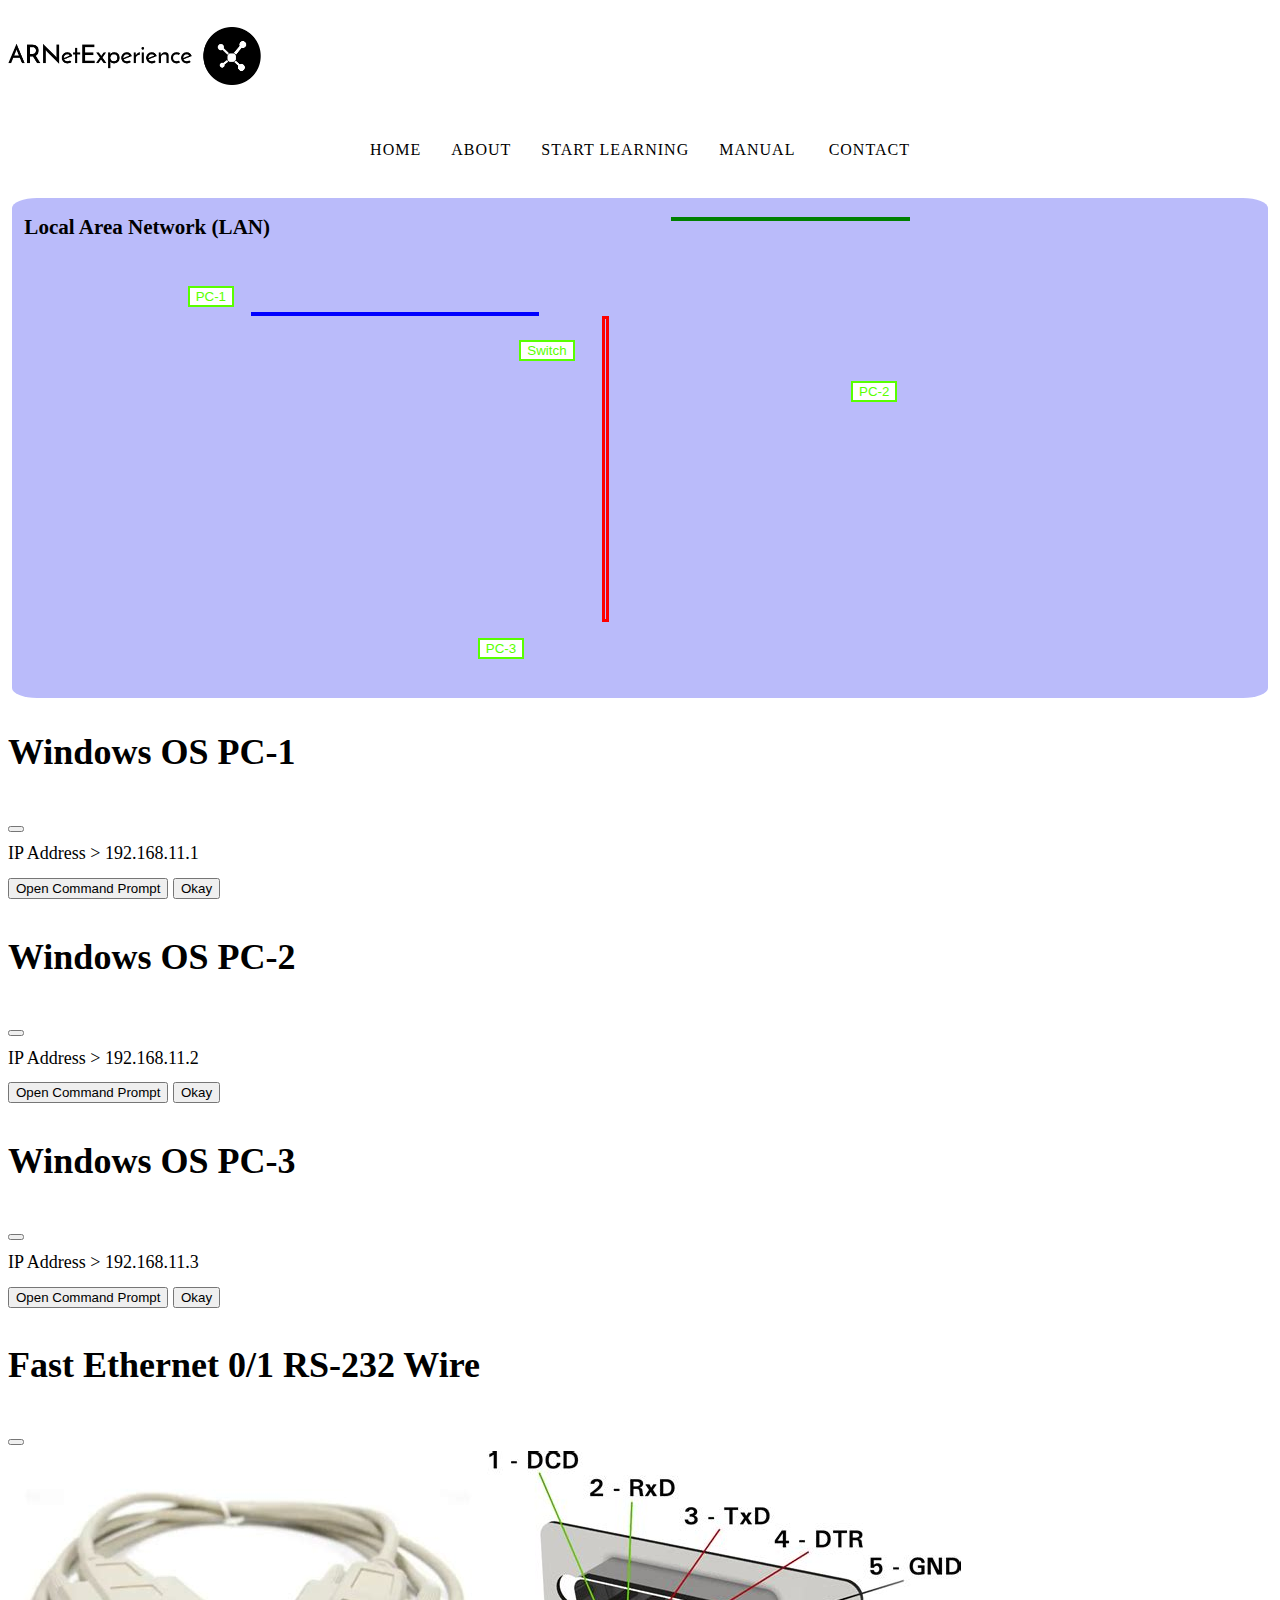
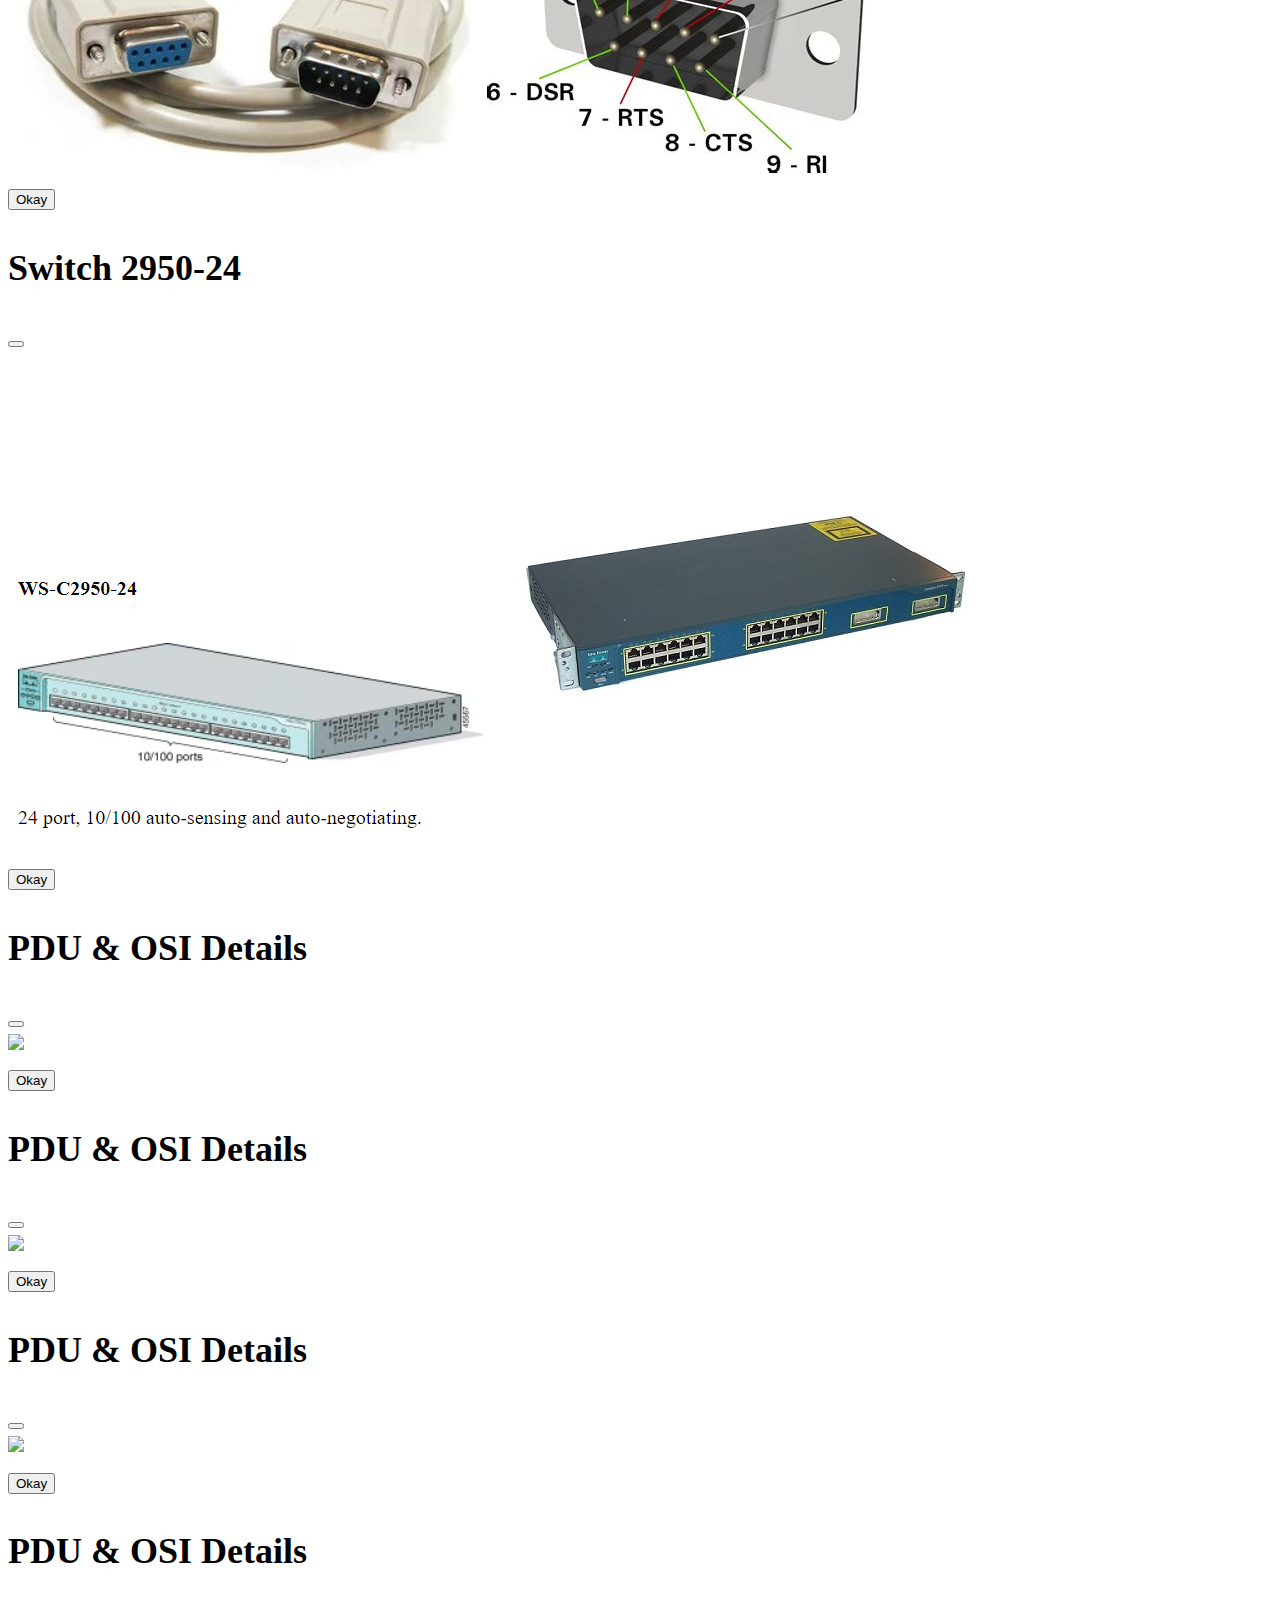
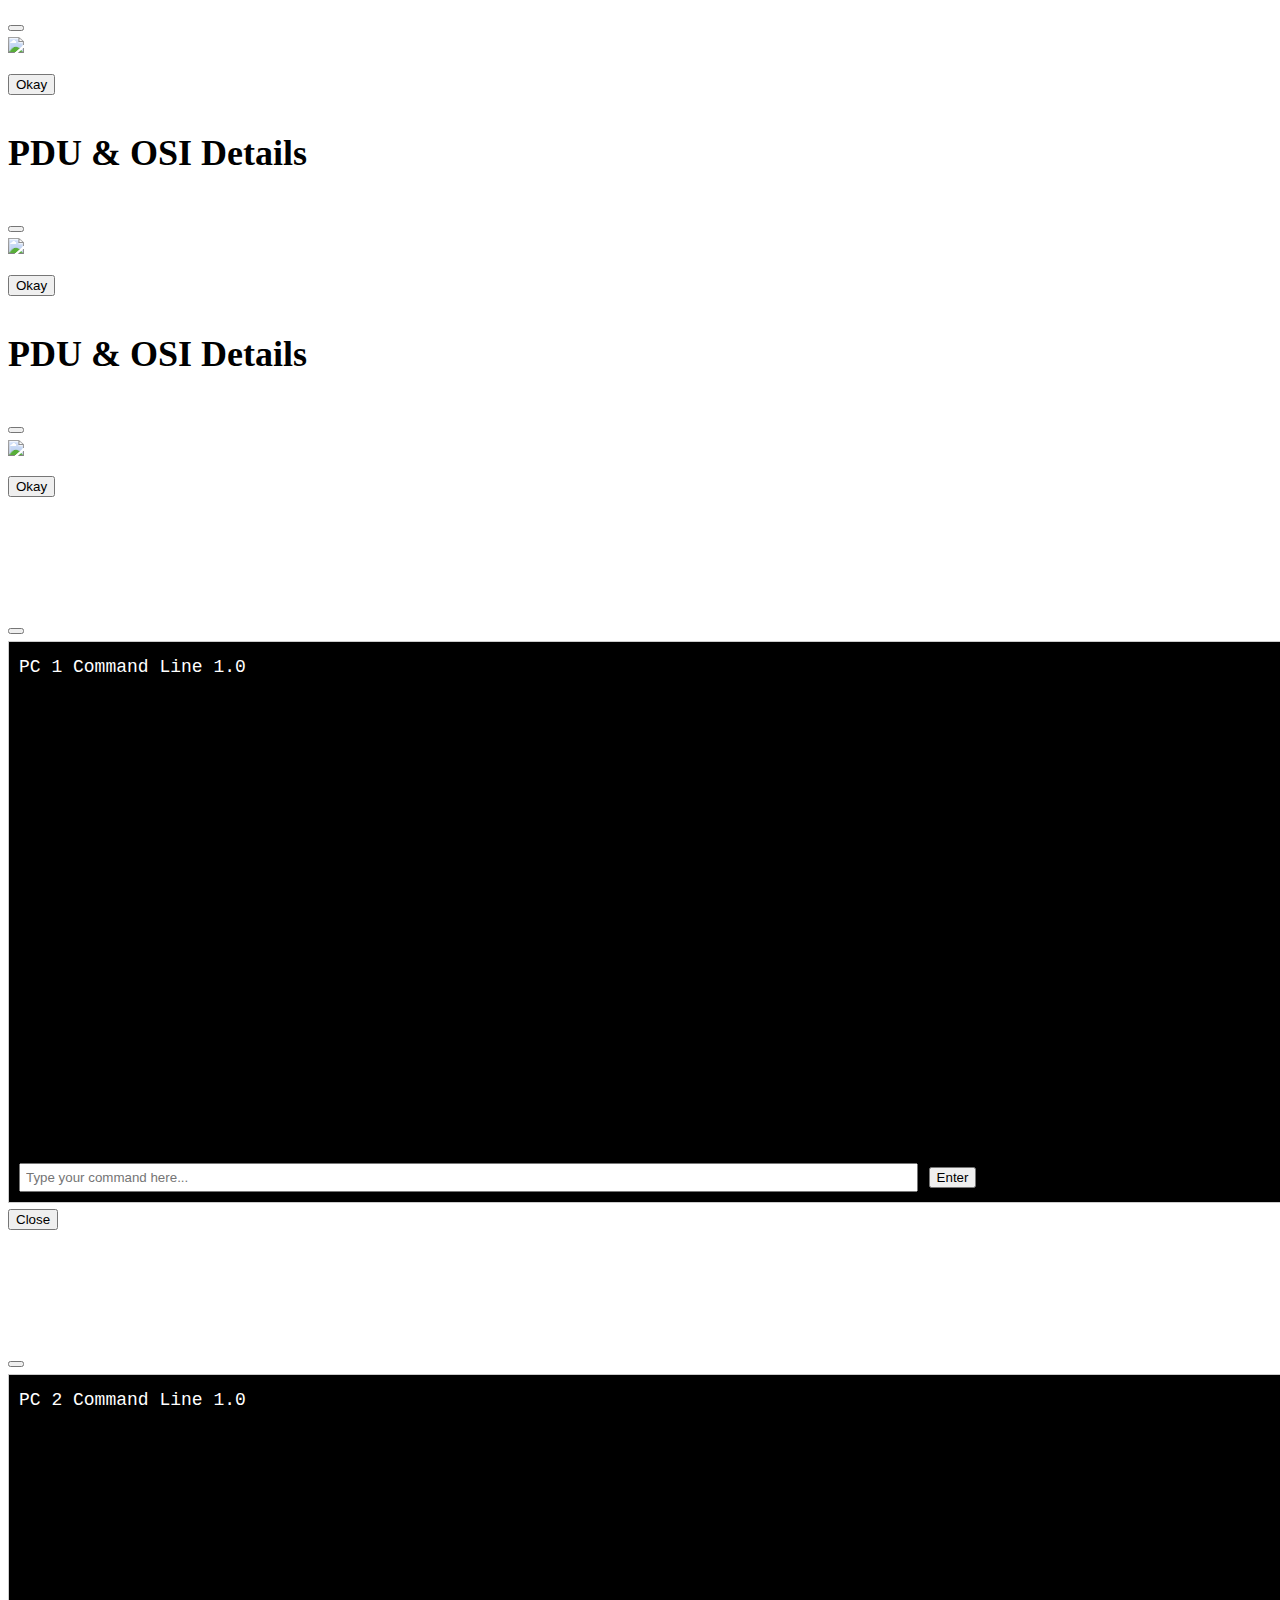
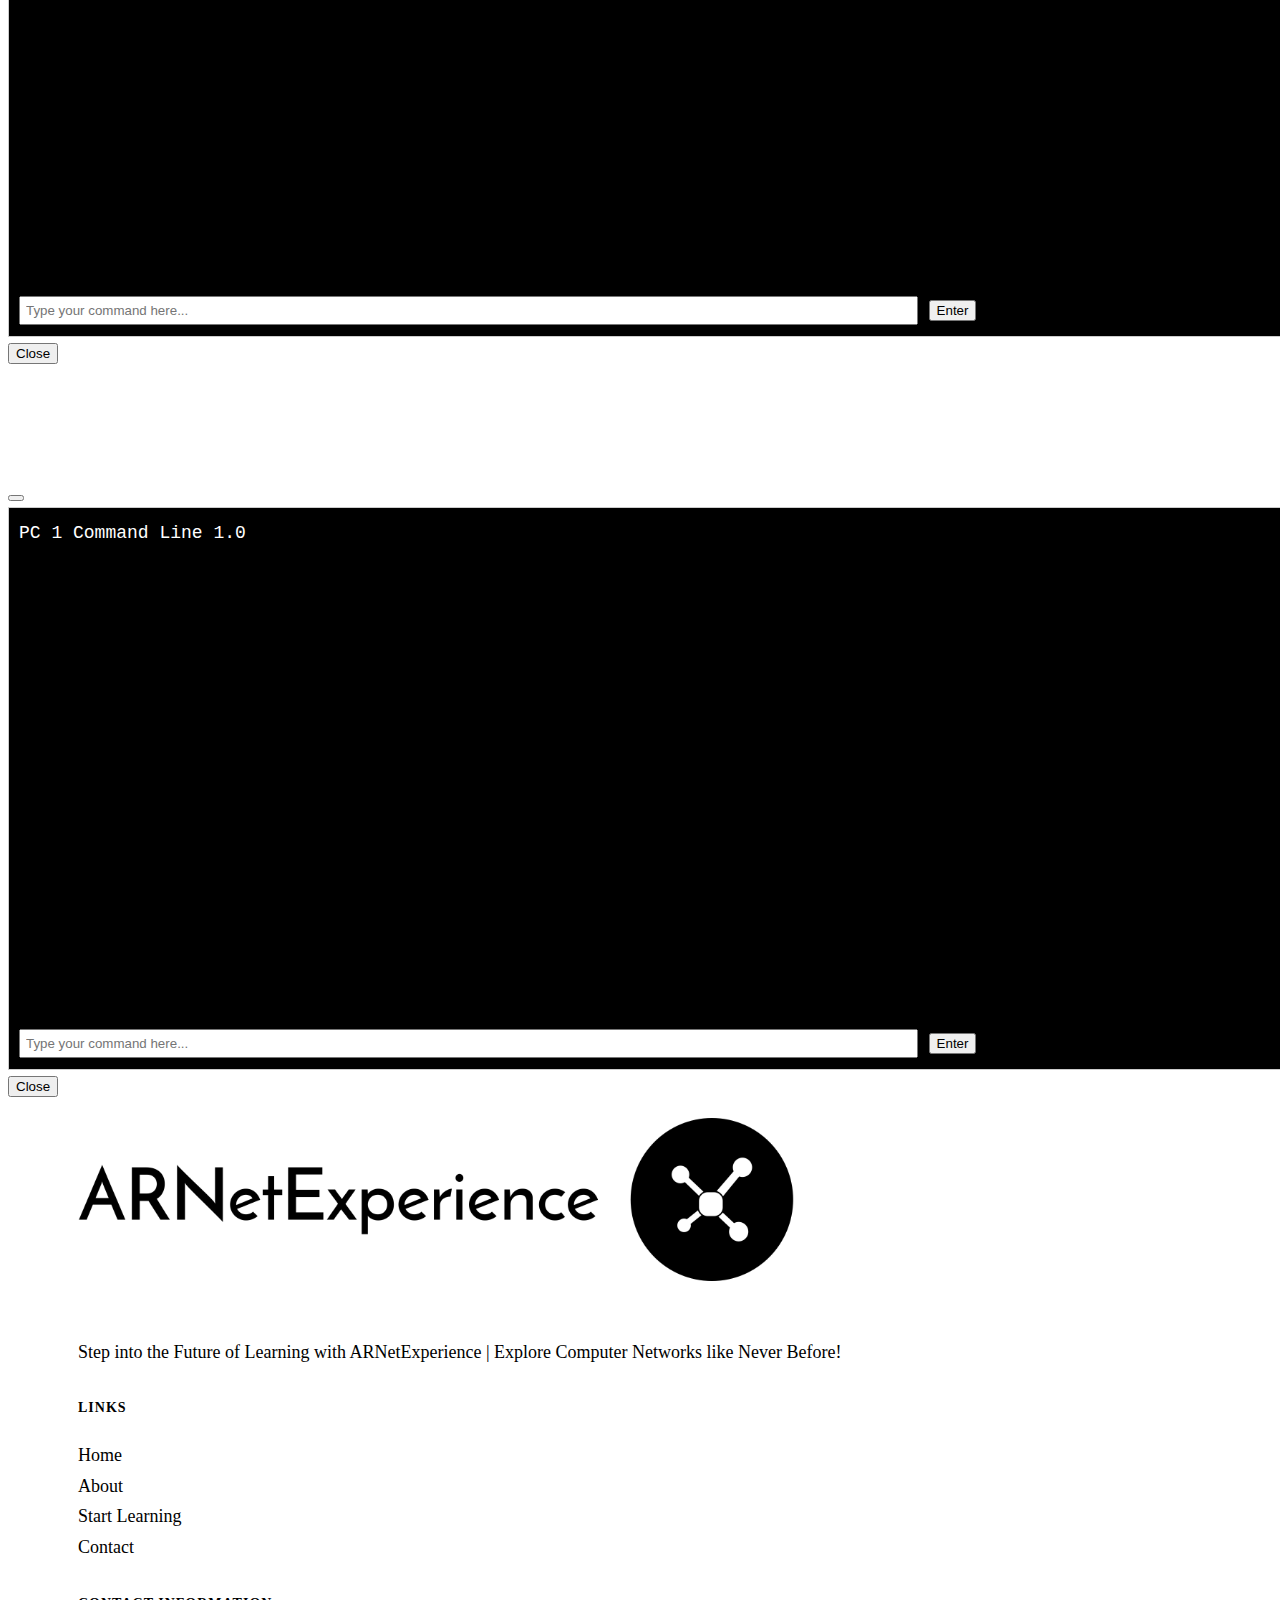
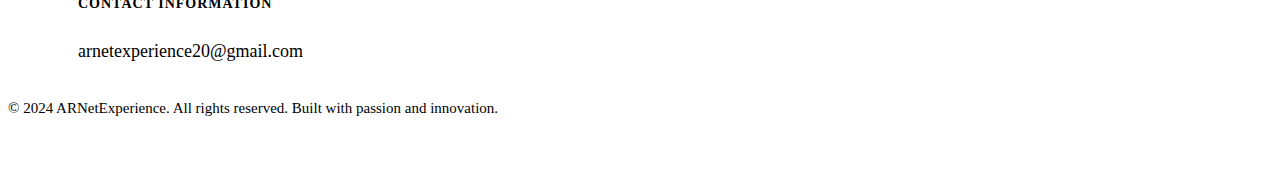
==== index.html @ 1724bf3a "Add files via upload" ====
<!doctype html>
<html lang="en">

<head>
  <title>LAN in AR World</title>
  <meta charset="utf-8">
  <meta name="description" content="&lt;model-viewer&gt; template">
  <meta name="viewport" content="width=device-width, initial-scale=1">
  <link href="https://cdn.jsdelivr.net/npm/bootstrap@5.3.2/dist/css/bootstrap.min.css" rel="stylesheet"
    integrity="sha384-T3c6CoIi6uLrA9TneNEoa7RxnatzjcDSCmG1MXxSR1GAsXEV/Dwwykc2MPK8M2HN" crossorigin="anonymous">

  <link type="text/css" href="styles.css" rel="stylesheet" />

  <link rel="stylesheet" href="icomoon.css">

  <script src="https://kit.fontawesome.com/64d58efce2.js" crossorigin="anonymous"></script>



  <style>
    .connector,
    .connector-1 {
      position: relative;
      /* Use relative positioning */
    }





    .connector {
      /* Set the width of the connector element */
      width: 23%;
      /* Full width for the horizontal line */

      /* Set the height of the connector line */
      height: 4px;
      /* Adjust the height of the connector line */

      /* Set the background color of the connector line */
      background-color: blue;

      margin-left: 19%;

      margin-top: -8.2%;
      /* Adjust the top position as needed */

      /* Set the z-index to 1 for layering, ensuring it appears above other elements */
      z-index: 1;
      /* Adjust the z-index as needed */
    }



    .connector-1 {
      /* Set the width of the connector element */
      width: 19%;
      /* Full width for the horizontal line */

      /* Set the height of the connector line */
      height: 4px;
      /* Adjust the height of the connector line */

      /* Set the background color of the connector line */
      background-color: green;
      /* Adjust the color as needed */


      /* Set the left margin to position the connector horizontally */
      margin-left: 52.5%;
      /* Adjust the left margin as needed */

      /* Set the top position to separate it from the models */
      top: -103px;
      /* Adjust the top position as needed */

      /* Set the z-index to 1 for layering, ensuring it appears above other elements */
      z-index: 1;
      /* Adjust the z-index as needed */
    }


    .vertical-line {

      height: 300px;

      width: 1px;

      margin-left: 47%;

      border-color: red;

      border-style: solid;

      z-index: 0;

      position: relative;

    }






    @keyframes moveRight {
      0% {
        transform: translateX(0);
      }

      50% {
        transform: translateX(1300%);
      }

      100% {
        transform: translateX(0);
      }
    }

    @keyframes moveRight1 {
      0% {
        transform: translateX(0);
      }

      100% {
        transform: translateX(1300%);
      }

    }

    @keyframes moveLeft {
      0% {
        transform: translateX(0);
      }

      50% {
        transform: translateX(-100%);
      }

      100% {
        transform: translateX(0);
      }
    }




    @keyframes moveFromRight {
      0% {
        transform: translateX(0) translateY(0);
      }

      50% {
        transform: translateX(710%) translateY(0%);
      }

      100% {
        transform: translateX(710%) translateY(100%);
      }
    }

    @keyframes moveFromRight1 {
      0% {
        transform: translateX(0) translateY(0);
      }

      25% {
        transform: translateX(710%) translateY(0%);
      }

      50% {
        transform: translateX(710%) translateY(100%);
      }

      75% {
        transform: translateX(710%) translateY(0%);
      }

      100% {
        transform: translateX(0%) translateY(0%);
      }
    }



    #model1,
    #model12 {
      width: 5%;
      z-index: 1;
      margin-top: -51%;
      margin-left: 10%;
      display: none;
      position: absolute;

      animation-iteration-count: 1;
      animation-timing-function: linear;
    }

    #model2,
    #model22 {
      display: none;
      width: 5%;
      z-index: 1;
      margin-left: 44.6%;
      position: absolute;
      margin-top: -30%;
      /* 
      animation-iteration-count: 1;
      animation-timing-function: linear; */

    }

    .packet-button {
      /* Set the background color of the button to transparent */
      background-color: white;

      /* Set the text color of the button */
      color: rgb(59, 0, 101);
      /* Set the text color */

      /* Add a border to the button with a 2px width and the specified color */
      border: 2px solid rgb(59, 0, 101);
      /* Set the border color */

      /* Set the cursor to a pointer to indicate interactivity */
      cursor: pointer;

      /* Add a smooth transition effect for background color and text color changes */
      transition: background-color 0.1s ease, color 0.1s ease;
      /* Add a smooth transition effect */

      /* Apply the 'rainbow' animation with a duration of 3s and infinite repeat */
      animation: packet_color 10s infinite;
      /* Add rainbow animation */
      /* Add rainbow animation */
    }


    /* Define a keyframe animation named 'rainbow' */

    @keyframes packet_color {




      50% {
        /* Set the color and border color to green */
        color: red;
        border-color: red;
      }

      100% {
        /* Set the color and border color to green */
        color: blue;
        border-color: blue;
      }


    }


    #model3,
    #model33 {
      display: none;
      width: 5%;
      z-index: 1;
      margin-left: 76%;
      position: absolute;
      /* 
      animation-iteration-count: 1;
      animation-timing-function: linear; */

    }

    #model1 {
      animation-duration: 20s;
    }

    #model12 {
      animation-duration: 20s;
    }

    #model2 {
      animation-duration: 20s;
    }

    #model22 {
      animation-duration: 20s;
    }

    #model3,
    #model33 {
      animation-duration: 20s;
    }

    .moveRight {
      animation-name: moveRight;
    }

    .moveRight1 {
      animation-name: moveRight1;
    }

    .moveFromRight1 {
      animation-name: moveFromRight1;
    }

    .moveFromRight {
      animation-name: moveFromRight;
    }

    .moveLeft {
      animation-name: moveLeft;
    }

    .moveUp2 {
      animation-name: moveUp2;
    }

    .moveUp22 {
      animation-name: moveUp22;
    }

    .moveUp3 {
      animation-name: moveUp3;
    }

    .moveUp33 {
      animation-name: moveUp33;
    }

    .moveLeft3 {
      animation-name: moveLeft3;
    }

    .moveLeft33 {
      animation-name: moveLeft33;
    }

    .moveLeft4 {
      animation-name: moveLeft4;
    }

    .moveLeft44 {
      animation-name: moveLeft44;
    }

    @keyframes moveLeft3 {
      0% {
        transform: translateX(0);
      }

      50% {
        transform: translateX(-1200%);
      }

      100% {
        transform: translateX(0);
      }
    }

    @keyframes moveLeft44 {
      0% {
        transform: translateX(0);
      }

      100% {
        transform: translateX(-1200%);
      }


    }

    @keyframes moveLeft33 {
      0% {
        transform: translateX(0);
      }

      50% {
        transform: translateX(-600%);
      }

      100% {
        transform: translateX(-600%) translateY(100%);
      }


    }

    @keyframes moveLeft4 {
      0% {
        transform: translateX(0);
      }

      25% {
        transform: translateX(-600%);
      }

      50% {
        transform: translateX(-600%) translateY(100%);
      }

      75% {
        transform: translateX(-600%) translateY(0%);
      }

      100% {
        transform: translateY(0);
      }
    }



    @keyframes moveUp2 {
      0% {
        transform: translateY(0);
      }

      25% {
        transform: translateY(-100%);
      }

      50% {
        transform: translateY(-100%) translateX(-600%);
      }

      75% {
        transform: translateY(-100%);
      }

      100% {
        transform: translateY(0);
      }
    }

    @keyframes moveUp22 {
      0% {
        transform: translateY(0);
      }

      50% {
        transform: translateY(-100%);
      }

      100% {
        transform: translateY(-100%) translateX(700%);
      }
    }

    @keyframes moveUp3 {
      0% {
        transform: translateY(0);
      }

      25% {
        transform: translateY(-100%);
      }

      50% {
        transform: translateY(-100%) translateX(600%);
      }

      75% {
        transform: translateY(-100%) translateX(0%);
      }

      100% {
        transform: translateY(0);
      }

    }


    @keyframes moveUp33 {
      0% {
        transform: translateY(0);
      }

      50% {
        transform: translateY(-100%);
      }

      100% {
        transform: translateY(-100%) translateX(-600%);
      }
    }


    /* Define animation */
    @keyframes colorChange {
      0% {
        color: #640058;
      }

      50% {
        color: #ff00c8;
      }

      100% {
        color: #640058;
      }
    }

    /* Apply animation to the span */
    h1 span:hover {
      animation: colorChange 5s infinite;
    }
  </style>

  <link href="https://cdn.jsdelivr.net/npm/remixicon@4.2.0/fonts/remixicon.css" rel="stylesheet" />

  <!-- Include the model-viewer JavaScript module -->
  <script type="module" src="https://unpkg.com/@google/model-viewer/dist/model-viewer.min.js"></script>
  <link rel="stylesheet"
    href="https://fonts.googleapis.com/css2?family=Material+Symbols+Outlined:opsz,wght,FILL,GRAD@20..48,100..700,0..1,-50..200" />

</head>

<body>





  <br>

  <nav class="fh5co-nav" role="navigation">
    <!-- <div class="top-menu"> -->
    <div class="container">
      <div class="row">
        <div class="col-xs-12 text-center logo-wrap">
          <div id="fh5co-logo"><a href="https://arnetexperience.github.io/light_theme/"><img src="logo.png" alt="logo"
                width="20%" /><span></span></a></div>




        </div>

        <div class="col-xs-12 text-center menu-1 menu-wrap nav-links nav-btn">
          <ul>
            <li><a href="https://arnetexperience.github.io/light_theme/">Home</a></li>


            <li><a href="https://arnetexperience.github.io/light_theme/#fh5co-about">About</a></li>
            <li><a href="https://arnetexperience.github.io/light_theme/learning.html">Start Learning</a></li>

            <li class="nav-link" style="--i: .85s"><a href="">Manual<i class="fas fa-caret-down"></i></a>

              <div class="dropdown">
                <ul>
                  <li class="dropdown-link">
                    <a href="#" id="documentation" onclick="openPdfDocs()">Documentation</a>

                  </li>
                  <li class="dropdown-link">
                    <a href="https://arnetexperience.github.io/LAN/quiz.html" id="documentation">Quiz</a>

                  </li>
                  <li class="dropdown-link">
                    <a href="https://drive.google.com/file/d/14L836QXoQVnlHAb0ApKdV5oAKH9Kg1lJ/view?usp=drive_link"
                      id="video">Video</a>

                  </li>

                </ul>
              </div>

            </li>

            <li><a href="https://arnetexperience.github.io/light_theme/contact.html">Contact</a></li>
          </ul>

        </div>
      </div>

    </div>
    <!-- </div> -->
  </nav>



  <div>
    <div style="margin-left: 86%;margin-top: -6%;">
      <a href="https://www.facebook.com/sharer/sharer.php?u=https://arnetexperience.github.io/LAN/" target="_blank"><i
          class="ri-facebook-fill btn btn-primary" style="border-radius: 50%;"></i></a>
      <a href="https://twitter.com/intent/tweet?url=https://arnetexperience.github.io/LAN/&text=Check%20out%20this%20awesome%20website!"
        target="_blank"><i class="ri-twitter-x-fill btn btn-success"
          style="border-radius: 50%;margin-left: 3%;"></i></a>
      <a href="https://www.linkedin.com/shareArticle?url=https://arnetexperience.github.io/LAN/" target="_blank"><i
          class="ri-linkedin-fill btn btn-info" style="border-radius: 50%;margin-left: 3%;"></i></a>
      <a href="whatsapp://send?text=Check%20out%20this%20awesome%20website!%20https://arnetexperience.github.io/LAN/"
        target="_blank">
        <i class="ri-whatsapp-line btn btn-danger" style="border-radius: 50%;margin-left: 3%;"></i></a>

    </div>


    <!-- <center>

        
          <h1 style="margin-top: -2%;font-weight: bold; letter-spacing: 0.1em;">
            <span style="color: #640058;">Address Resolution Protocol (LAN)</span>
          </h1>

          <button class="btn btn-outline-success btn-sm" onclick="openPdfPPT()">About LAN</button>
          &ensp;&ensp;<button class="btn btn-outline-primary btn-sm" onclick="openPdfDocs()">How To Use LAN
            Document</button>
          &ensp;&ensp;<button class="btn btn-outline-danger btn-sm" onclick="openVideo()">How To Use LAN Video</button>

          <br>
        </center>

    </div>

    <br>
    <br>
    <br> -->

    <div style="background-color:rgb(186, 187, 250);border-radius: 2%;margin: 0.3%;z-index: -4;margin-top:
      2%;padding-bottom: 2%;">

      <h3>Local Area Network (LAN)</h3>


      <div class="model-viewer-container">


        <model-viewer src="personal_computer (1).glb" ar ar-modes="webxr scene-viewer quick-look" camera-controls
          tone-mapping="commerce" poster="poster.webp" shadow-intensity="2" exposure="1.5" shadow-softness="1"
          style="z-index: 2;margin-left: 40%;margin-top: 0%;">
          <button class="Hotspot transparent-button btn btn-sm" slot="hotspot-1"
            data-position="-0.043771782138294135m -0.0007097379525175529m 0.5965980096034809m"
            data-normal="0m 1.6292067894774223e-7m 0.9999999999999868m" data-visibility-attribute="visible"
            data-bs-toggle="modal" data-bs-target="#PC-1IpAddress">
            <div class="HotspotAnnotation">PC-1</div>
          </button>

        </model-viewer>

      </div>


      <div class="connector-1" data-bs-toggle="modal" data-bs-target="#Connector"></div>

      <div class="model-viewer-container">

        <model-viewer src="switch.glb" ar ar-modes="webxr scene-viewer quick-look" camera-controls poster="poster.webp"
          shadow-intensity="1" style="margin-left: 120%;margin-top: -60%;">
          <button class="Hotspot transparent-button btn btn-sm" slot="hotspot-1"
            data-position="-17.82355475016235m 6.123874902725213m -167.32013377219792m" data-normal="0m 1m 0m"
            data-visibility-attribute="visible" data-bs-toggle="modal" data-bs-target="#Switch">
            <div class="HotspotAnnotation">Switch</div>
          </button>


        </model-viewer>

      </div>



      <div class="model-viewer-container">




        <model-viewer src="personal_computer (1).glb" ar ar-modes="webxr scene-viewer quick-look" camera-controls
          tone-mapping="commerce" poster="poster.webp" shadow-intensity="2" exposure="1.5" shadow-softness="1"
          style="z-index: 2;margin-top: -65%;margin-left: 200%;">
          <button class="Hotspot transparent-button btn btn-sm" slot="hotspot-1"
            data-position="-0.043771782138294135m -0.0007097379525175529m 0.5965980096034809m"
            data-normal="0m 1.6292067894774223e-7m 0.9999999999999868m" data-visibility-attribute="visible"
            data-bs-toggle="modal" data-bs-target="#PC-2IpAddress">
            <div class="HotspotAnnotation">PC-2</div>
          </button>

        </model-viewer>


      </div>


      <div class="connector" data-bs-toggle="modal" data-bs-target="#Connector"></div>

      <div class="vertical-line" data-bs-toggle="modal" data-bs-target="#Connector"></div>


      <!-- <td colspan="3">
    </td> 
  
    <td colspan="3">
              </td>
  
  
  
  
     <td colspan="3">
              </td>
  
  
  
  
  
  
  
  -->




      <div class="model-viewer-container">



        <model-viewer src="personal_computer (1).glb" ar ar-modes="webxr scene-viewer quick-look" camera-controls
          tone-mapping="commerce" poster="poster.webp" shadow-intensity="2" exposure="1.5" shadow-softness="1"
          style="z-index: 2;margin-left: 110%;margin-top: -40%;">
          <button class="Hotspot transparent-button btn btn-sm" slot="hotspot-1"
            data-position="-0.043771782138294135m -0.0007097379525175529m 0.5965980096034809m"
            data-normal="0m 1.6292067894774223e-7m 0.9999999999999868m" data-visibility-attribute="visible"
            data-bs-toggle="modal" data-bs-target="#PC-3IpAddress">
            <div class="HotspotAnnotation">PC-3</div>
          </button>

        </model-viewer>
      </div>







    </div>

    <div class="modal fade" id="PC-1IpAddress" tabindex="-1" aria-labelledby="exampleModalLabel" aria-hidden="true">
      <div class="modal-dialog">
        <div class="modal-content">
          <div class="modal-header">
            <h1 class="modal-title fs-5" id="exampleModalLabel" style="color: #000000;">Windows OS PC-1</h1>
            <button type="button" class="btn-close" data-bs-dismiss="modal"></button>
          </div>
          <div class="modal-body" style="color: #000000;">
            <input type="text" id="textToCopy1" value="192.168.11.1" hidden>
            IP Address > 192.168.11.1
            &ensp;
            <i class="ri-file-copy-line btn btn-outline-primary btn-sm" onclick="copyText1()"></i>
            <span class="text-primary" id="copyTextMessage1"></span>
          </div>
          <div class="modal-footer">
            <button type="button" class="btn btn-dark" data-bs-toggle="modal" data-bs-target="#PC-1CMD">Open Command
              Prompt</button>
            <button type="button" class="btn btn-outline-primary" data-bs-dismiss="modal">Okay</button>

          </div>
        </div>
      </div>
    </div>


    <div class="modal fade" id="PC-2IpAddress" tabindex="-1" aria-labelledby="exampleModalLabel" aria-hidden="true">
      <div class="modal-dialog">
        <div class="modal-content">
          <div class="modal-header">
            <h1 class="modal-title fs-5" id="exampleModalLabel" style="color: #000000;">Windows OS PC-2</h1>
            <button type="button" class="btn-close" data-bs-dismiss="modal"></button>
          </div>
          <div class="modal-body" style="color: #000000;">
            <input type="text" id="textToCopy2" value="192.168.11.2" hidden>
            IP Address > 192.168.11.2
            &ensp;
            <i class="ri-file-copy-line btn btn-outline-success btn-sm" onclick="copyText2()"></i>
            <span class="text-success" id="copyTextMessage2"></span>
          </div>
          <div class="modal-footer">
            <button type="button" class="btn btn-dark" data-bs-toggle="modal" data-bs-target="#pc2CMD"
              onclick="getUserInputCmdPc2()">Open Command Prompt</button>
            <button type="button" class="btn btn-outline-success" data-bs-dismiss="modal">Okay</button>

          </div>
        </div>
      </div>
    </div>

    <div class="modal fade" id="PC-3IpAddress" tabindex="-1" aria-labelledby="exampleModalLabel" aria-hidden="true">
      <div class="modal-dialog">
        <div class="modal-content">
          <div class="modal-header">
            <h1 class="modal-title fs-5" id="exampleModalLabel" style="color: #000000;">Windows OS PC-3</h1>
            <button type="button" class="btn-close" data-bs-dismiss="modal"></button>
          </div>
          <div class="modal-body" style="color: #000000;">
            <input type="text" id="textToCopy3" value="192.168.11.3" hidden>
            IP Address > 192.168.11.3
            &ensp;
            <i class="ri-file-copy-line btn btn-outline-danger btn-sm" onclick="copyText3()"></i>
            <span class="text-danger" id="copyTextMessage3"></span>
          </div>
          <div class="modal-footer">
            <button type="button" onclick="getUserInputCmdPc3()" class="btn btn-dark" data-bs-toggle="modal"
              data-bs-target="#pc3Cmd">Open Command
              Prompt</button>
            <button type="button" class="btn btn-outline-danger" data-bs-dismiss="modal">Okay</button>

          </div>
        </div>
      </div>
    </div>

    <div class="modal fade" id="Connector" tabindex="-1" aria-labelledby="exampleModalLabel" aria-hidden="true">
      <div class="modal-dialog modal-xl">
        <div class="modal-content">
          <div class="modal-header">
            <h1 class="modal-title fs-5" id="exampleModalLabel" style="color: #000000;">Fast Ethernet 0/1 RS-232 Wire
            </h1>
            <button type="button" class="btn-close" data-bs-dismiss="modal"></button>
          </div>
          <div class="modal-body">

            <img src="rs232.jpg" alt="RS 232">
            <img src="pinrs232.jpg" alt="Pin number of RS-232">

          </div>
          <div class="modal-footer">
            <button type="button" class="btn btn-outline-dark" data-bs-dismiss="modal">Okay</button>

          </div>
        </div>
      </div>
    </div>

    <div class="modal fade" id="Switch" tabindex="-1" aria-labelledby="exampleModalLabel" aria-hidden="true">
      <div class="modal-dialog modal-xl">
        <div class="modal-content">
          <div class="modal-header">
            <h1 class="modal-title fs-5" id="exampleModalLabel" style="color: #000000;">Switch 2950-24</h1>
            <button type="button" class="btn-close" data-bs-dismiss="modal"></button>
          </div>
          <div class="modal-body">

            <img src="switch295-24.PNG" alt="switch2950-24">
            <img src="switch.jpg" alt="switch2950-24">

          </div>
          <div class="modal-footer">
            <button type="button" class="btn btn-outline-dark" data-bs-dismiss="modal">Okay</button>

          </div>
        </div>
      </div>
    </div>



    <model-viewer src="packet send.glb" ar ar-modes="webxr scene-viewer quick-look" camera-controls
      tone-mapping="commerce" poster="poster.webp" shadow-intensity="1" id="model1"
      style="width: 5%;z-index: 3;margin-left: 10%;">
      <button class="Hotspot packet-button btn btn-sm" slot="hotspot-2"
        data-position="-0.003848217995850542m -0.14425149508449575m 0.15079345864210944m"
        data-normal="0m -2.220446049250313e-16m 1m" data-visibility-attribute="visible" data-bs-toggle="modal"
        data-bs-target="#PC1TOPC2">
        <div class="HotspotAnnotation">Packet</div>
      </button>
    </model-viewer>



    <!-- Modal -->
    <div class="modal fade" id="PC1TOPC2" tabindex="-1" aria-labelledby="exampleModalLabel" aria-hidden="true">
      <div class="modal-dialog modal-xl">
        <div class="modal-content">
          <div class="modal-header">
            <h1 class="modal-title fs-5" id="exampleModalLabel" style="color: #000000;">PDU & OSI Details</h1>
            <button type="button" class="btn-close" data-bs-dismiss="modal" aria-label="Close"></button>
          </div>
          <div class="modal-body">
            <img src="PC1 TO PC2 LAN/1.png" alt="1" id="current-image1">

          </div>
          <div class="modal-footer">
            <button type="button" class="btn btn-primary" data-bs-dismiss="modal">Okay</button>

          </div>
        </div>
      </div>
    </div>


    <model-viewer src="packet send.glb" ar ar-modes="webxr scene-viewer quick-look" camera-controls
      tone-mapping="commerce" poster="poster.webp" shadow-intensity="1" id="model12"
      style="width: 5%;z-index: 3;margin-left: 10%;">
      <button class="Hotspot packet-button btn btn-sm" slot="hotspot-2"
        data-position="-0.003848217995850542m -0.14425149508449575m 0.15079345864210944m"
        data-normal="0m -2.220446049250313e-16m 1m" data-visibility-attribute="visible" data-bs-toggle="modal"
        data-bs-target="#PC1TOPC3">
        <div class="HotspotAnnotation">Packet</div>
      </button>
    </model-viewer>

    <!-- Modal -->
    <div class="modal fade" id="PC1TOPC3" tabindex="-1" aria-labelledby="exampleModalLabel" aria-hidden="true">
      <div class="modal-dialog modal-xl">
        <div class="modal-content">
          <div class="modal-header">
            <h1 class="modal-title fs-5" id="exampleModalLabel" style="color: #000000;">PDU & OSI Details</h1>
            <button type="button" class="btn-close" data-bs-dismiss="modal" aria-label="Close"></button>
          </div>
          <div class="modal-body">
            <img src="PC1 TO PC3/1.png" alt="1" id="current-image2">

          </div>
          <div class="modal-footer">
            <button type="button" class="btn btn-outline-primary" data-bs-dismiss="modal">Okay</button>

          </div>
        </div>
      </div>
    </div>


    <model-viewer src="packet send.glb" ar ar-modes="webxr scene-viewer quick-look" camera-controls
      tone-mapping="commerce" poster="poster.webp" shadow-intensity="1" id="model2" style="z-index: 3;">
      <button class="Hotspot packet-button btn btn-sm" slot="hotspot-2"
        data-position="-0.003848217995850542m -0.14425149508449575m 0.15079345864210944m"
        data-normal="0m -2.220446049250313e-16m 1m" data-visibility-attribute="visible" data-bs-toggle="modal"
        data-bs-target="#PC3TOPC1">
        <div class="HotspotAnnotation">Packet</div>
      </button>
    </model-viewer>

    <!-- Modal -->
    <div class="modal fade" id="PC3TOPC1" tabindex="-1" aria-labelledby="exampleModalLabel" aria-hidden="true">
      <div class="modal-dialog modal-xl">
        <div class="modal-content">
          <div class="modal-header">
            <h1 class="modal-title fs-5" id="exampleModalLabel" style="color: #000000;">PDU & OSI Details</h1>
            <button type="button" class="btn-close" data-bs-dismiss="modal" aria-label="Close"></button>
          </div>
          <div class="modal-body">
            <img src="PC3 TO PC1/1.png" alt="1" id="current-image5">

          </div>
          <div class="modal-footer">
            <button type="button" class="btn btn-danger" data-bs-dismiss="modal">Okay</button>

          </div>
        </div>
      </div>
    </div>


    <model-viewer src="packet send.glb" ar ar-modes="webxr scene-viewer quick-look" camera-controls
      tone-mapping="commerce" poster="poster.webp" shadow-intensity="1" id="model22" style="z-index: 3;">
      <button class="Hotspot packet-button btn btn-sm" slot="hotspot-2"
        data-position="-0.003848217995850542m -0.14425149508449575m 0.15079345864210944m"
        data-normal="0m -2.220446049250313e-16m 1m" data-visibility-attribute="visible" data-bs-toggle="modal"
        data-bs-target="#PC3TOPC2">
        <div class="HotspotAnnotation">Packet</div>
      </button>
    </model-viewer>

    <!-- Modal -->
    <div class="modal fade" id="PC3TOPC2" tabindex="-1" aria-labelledby="exampleModalLabel" aria-hidden="true">
      <div class="modal-dialog modal-xl">
        <div class="modal-content">
          <div class="modal-header">
            <h1 class="modal-title fs-5" id="exampleModalLabel" style="color: #000000;">PDU & OSI Details</h1>
            <button type="button" class="btn-close" data-bs-dismiss="modal" aria-label="Close"></button>
          </div>
          <div class="modal-body">
            <img src="PC3 TO PC2/1.png" alt="1" id="current-image6">

          </div>
          <div class="modal-footer">
            <button type="button" class="btn btn-outline-danger" data-bs-dismiss="modal">Okay</button>

          </div>
        </div>
      </div>
    </div>

    <model-viewer src="packet send.glb" ar ar-modes="webxr scene-viewer quick-look" camera-controls
      tone-mapping="commerce" poster="poster.webp" shadow-intensity="1" id="model3"
      style="margin-top: -50%;z-index: 3;">
      <button class="Hotspot packet-button btn btn-sm" slot="hotspot-2"
        data-position="-0.003848217995850542m -0.14425149508449575m 0.15079345864210944m"
        data-normal="0m -2.220446049250313e-16m 1m" data-visibility-attribute="visible" data-bs-toggle="modal"
        data-bs-target="#PC2TOPC1">
        <div class="HotspotAnnotation">Packet</div>
      </button>
    </model-viewer>

    <!-- Modal -->
    <div class="modal fade" id="PC2TOPC1" tabindex="-1" aria-labelledby="exampleModalLabel" aria-hidden="true">
      <div class="modal-dialog modal-xl">
        <div class="modal-content">
          <div class="modal-header">
            <h1 class="modal-title fs-5" id="exampleModalLabel" style="color: #000000;">PDU & OSI Details</h1>
            <button type="button" class="btn-close" data-bs-dismiss="modal" aria-label="Close"></button>
          </div>
          <div class="modal-body">
            <img src="PC2 TO PC1/1.png" alt="1" id="current-image3">

          </div>
          <div class="modal-footer">
            <button type="button" class="btn btn-success" data-bs-dismiss="modal">Okay</button>

          </div>
        </div>
      </div>
    </div>


    <model-viewer src="packet send.glb" ar ar-modes="webxr scene-viewer quick-look" camera-controls
      tone-mapping="commerce" poster="poster.webp" shadow-intensity="1" id="model33"
      style="margin-top: -50%;z-index: 3;">
      <button class="Hotspot packet-button btn btn-sm" slot="hotspot-2"
        data-position="-0.003848217995850542m -0.14425149508449575m 0.15079345864210944m"
        data-normal="0m -2.220446049250313e-16m 1m" data-visibility-attribute="visible" data-bs-toggle="modal"
        data-bs-target="#PC2TOPC3">
        <div class="HotspotAnnotation">Packet</div>
      </button>
    </model-viewer>


    <!-- Modal -->
    <div class="modal fade" id="PC2TOPC3" tabindex="-1" aria-labelledby="exampleModalLabel" aria-hidden="true">
      <div class="modal-dialog modal-xl">
        <div class="modal-content">
          <div class="modal-header">
            <h1 class="modal-title fs-5" id="exampleModalLabel" style="color: #000000;">PDU & OSI Details</h1>
            <button type="button" class="btn-close" data-bs-dismiss="modal" aria-label="Close"></button>
          </div>
          <div class="modal-body">
            <img src="PC2 TO PC3/1.png" alt="1" id="current-image4">

          </div>
          <div class="modal-footer">
            <button type="button" class="btn btn-outline-success" data-bs-dismiss="modal">Okay</button>

          </div>
        </div>
      </div>





    </div>


    <!-- Modal -->
    <div class="modal fade " id="PC-1CMD" tabindex="-1" aria-labelledby="exampleModalLabel" aria-hidden="true">
      <div class="modal-dialog modal-fullscreen">
        <div class="modal-content">
          <div class="modal-header">
            <h1 class="modal-title fs-5 text-black" id="exampleModalLabel">PC-1 Command Prompt
            </h1>
            <button type="button" class="btn-close" data-bs-dismiss="modal" aria-label="Close"></button>
          </div>
          <div class="modal-body">
            <div class="console">
              <div class="output" id="output1">
                PC 1 Command Line 1.0
              </div>
              <div class="input">
                <input type="text" id="inputCmd1" placeholder="Type your command here...">
                <button onclick="getUserInputCmdPc1()" class="btn btn-primary btn-lg">Enter</button>
              </div>
            </div>

          </div>
          <div class="modal-footer">

            <button type="button" class="btn btn-outline-dark" data-bs-dismiss="modal">Close</button>
            <!-- <button type="button" class="btn btn-primary">Save changes</button> -->
          </div>
        </div>
      </div>
    </div>


    <!-- Modal -->
    <div class="modal fade " id="PC-2CMD" tabindex="-1" aria-labelledby="exampleModalLabel" aria-hidden="true">
      <div class="modal-dialog modal-fullscreen">
        <div class="modal-content">
          <div class="modal-header">
            <h1 class="modal-title fs-5 text-black" id="exampleModalLabel">PC-2 Command Prompt
            </h1>
            <button type="button" class="btn-close" data-bs-dismiss="modal" aria-label="Close"></button>
          </div>
          <div class="modal-body">
            <div class="console">
              <div class="output" id="output3">
                PC 2 Command Line 1.0
              </div>
              <div class="input">
                <input type="text" id="inputCmd3" placeholder="Type your command here...">
                <button onclick="executeCommand3()" class="btn btn-primary btn-lg">Enter</button>
              </div>
            </div>

          </div>
          <div class="modal-footer">

            <button type="button" class="btn btn-outline-dark" data-bs-dismiss="modal">Close</button>
            <!-- <button type="button" class="btn btn-primary">Save changes</button> -->
          </div>
        </div>
      </div>
    </div>


    <!-- Modal -->
    <div class="modal fade " id="PC-3CMD" tabindex="-1" aria-labelledby="exampleModalLabel" aria-hidden="true">
      <div class="modal-dialog modal-fullscreen">
        <div class="modal-content">
          <div class="modal-header">
            <h1 class="modal-title fs-5 text-black" id="exampleModalLabel">PC-1 Command Prompt
            </h1>
            <button type="button" class="btn-close" data-bs-dismiss="modal" aria-label="Close"></button>
          </div>
          <div class="modal-body">
            <div class="console">
              <div class="output" id="output3">
                PC 1 Command Line 1.0
              </div>
              <div class="input">
                <input type="text" id="inputCmd3" placeholder="Type your command here...">
                <button onclick="executeCommand3()" class="btn btn-primary btn-lg">Enter</button>
              </div>
            </div>

          </div>
          <div class="modal-footer">

            <button type="button" class="btn btn-outline-dark" data-bs-dismiss="modal">Close</button>
            <!-- <button type="button" class="btn btn-primary">Save changes</button> -->
          </div>
        </div>
      </div>
    </div>

    <footer id="fh5co-footer" role="contentinfo" class="fh5co-section">
      <div class="container">
        <div class="row row-pb-md">
          <div class="col-md-4 fh5co-widget">
            <!-- <h4 style="color: #ffffff;">ARNetExperience</h4> -->
            <a href="https://arnetexperience.github.io/light_theme/"><img src="logo.png" alt="" width="60%"></a>
            <br><br>
            <p style="color: #000000;">Step into the Future of Learning with ARNetExperience | Explore
              Computer
              Networks like Never
              Before!</p>
          </div>
          <div class="col-md-2 col-md-push-1 fh5co-widget">
            <h4>Links</h4>
            <ul class="fh5co-footer-links">
              <li><a href="https://arnetexperience.github.io/light_theme/index.html">Home</a></li>
              <li><a href="https://arnetexperience.github.io/light_theme/#fh5co-about">About</a></li>
              <li><a href="https://arnetexperience.github.io/light_theme/learning.html">Start
                  Learning</a></li>
              <li><a href="https://arnetexperience.github.io/light_theme/contact.html">Contact</a>
              </li>

            </ul>
          </div>



          <div class="col-md-4 col-md-push-1 fh5co-widget">
            <h4>Contact Information</h4>
            <ul class="fh5co-footer-links">
              <!-- <li>198 West 21th Street, <br> Suite 721 New York NY 10016</li> -->
              <!-- <li><a href="tel://1234567920">+ 1235 2355 98</a></li> -->
              <li><a href="mailto:arnetexperience20@gmail.com
                            ">arnetexperience20@gmail.com
                </a></li>

            </ul>
          </div>

        </div>

        <div class="row copyright">
          <div class="col-md-12 text-center">
            <p>
              <small class="block" style="color: #000000;">© 2024 ARNetExperience. All rights
                reserved.
                Built with passion and innovation.</small>

            </p>
            <p>
            <ul class="fh5co-social-icons">
              <li><a href="https://twitter.com/arnetexperience"><i class="fa-brands fa-x-twitter"></i></a>
              </li>
              <li><a href="https://www.youtube.com/@ARNetExperience-no6jb"><i class="fa-brands fa-youtube"></i></a>
              </li>
              <li><a href="https://www.linkedin.com/in/arnetexperience/"><i class="fa-brands fa-linkedin"></i></a>
              </li>
              <li><a href="https://www.instagram.com/arnetexperience/"><i class="fa-brands fa-instagram"></i></a>
              </li>
            </ul>
            </p>
          </div>
        </div>

      </div>
    </footer>

    <script>
      // JavaScript for changing images
      document.addEventListener("DOMContentLoaded", function () {
        let currentIndex = 1; // Index of the current image
        const totalImages = 28; // Total number of images
        const imageElement = document.getElementById('current-image1');

        function changeImage() {
          currentIndex = (currentIndex % totalImages) + 1;
          imageElement.src = `PC1 TO PC2/${currentIndex}.png`; // Update image src
          imageElement.alt = `${currentIndex}`; // Update image alt
        }

        // Change image every 3 seconds
        setInterval(changeImage, 3000);
      });

      // JavaScript for changing images
      document.addEventListener("DOMContentLoaded", function () {
        let currentIndex = 1; // Index of the current image
        const totalImages = 28; // Total number of images
        const imageElement = document.getElementById('current-image2');

        function changeImage() {
          currentIndex = (currentIndex % totalImages) + 1;
          imageElement.src = `PC1 TO PC3/${currentIndex}.png`; // Update image src
          imageElement.alt = `${currentIndex}`; // Update image alt
        }

        // Change image every 3 seconds
        setInterval(changeImage, 3000);
      });

      // JavaScript for changing images
      document.addEventListener("DOMContentLoaded", function () {
        let currentIndex = 1; // Index of the current image
        const totalImages = 28; // Total number of images
        const imageElement = document.getElementById('current-image3');

        function changeImage() {
          currentIndex = (currentIndex % totalImages) + 1;
          imageElement.src = `PC2 TO PC1/${currentIndex}.png`; // Update image src
          imageElement.alt = `${currentIndex}`; // Update image alt
        }

        // Change image every 3 seconds
        setInterval(changeImage, 3000);
      });

      // JavaScript for changing images
      document.addEventListener("DOMContentLoaded", function () {
        let currentIndex = 1; // Index of the current image
        const totalImages = 28; // Total number of images
        const imageElement = document.getElementById('current-image4');

        function changeImage() {
          currentIndex = (currentIndex % totalImages) + 1;
          imageElement.src = `PC2 to PC3/${currentIndex}.png`; // Update image src
          imageElement.alt = `${currentIndex}`; // Update image alt
        }

        // Change image every 3 seconds
        setInterval(changeImage, 3000);
      });

      // JavaScript for changing images
      document.addEventListener("DOMContentLoaded", function () {
        let currentIndex = 1; // Index of the current image
        const totalImages = 28; // Total number of images
        const imageElement = document.getElementById('current-image5');

        function changeImage() {
          currentIndex = (currentIndex % totalImages) + 1;
          imageElement.src = `PC3 TO PC1/${currentIndex}.png`; // Update image src
          imageElement.alt = `${currentIndex}`; // Update image alt
        }

        // Change image every 3 seconds
        setInterval(changeImage, 3000);
      });

      // JavaScript for changing images
      document.addEventListener("DOMContentLoaded", function () {
        let currentIndex = 1; // Index of the current image
        const totalImages = 28; // Total number of images
        const imageElement = document.getElementById('current-image6');

        function changeImage() {
          currentIndex = (currentIndex % totalImages) + 1;
          imageElement.src = `PC3 TO PC2/${currentIndex}.png`; // Update image src
          imageElement.alt = `${currentIndex}`; // Update image alt
        }

        // Change image every 3 seconds
        setInterval(changeImage, 3000);
      });



      function copyText1() {

        var inputElement = document.getElementById('textToCopy1');

        inputElement.removeAttribute("hidden"); // Temporarily show the input to allow selection
        inputElement.select();
        document.execCommand("copy");
        inputElement.setAttribute("hidden", true); // Hide the input again

        // Display message
        var copyTextMessage1 = document.getElementById("copyTextMessage1");
        copyTextMessage1.textContent = " Text copied!";
        setTimeout(function () {
          copyTextMessage1.textContent = "";
        }, 2000); // Clear the message after 2 seconds
      }

      function copyText2() {

        var inputElement = document.getElementById('textToCopy2');

        inputElement.removeAttribute("hidden"); // Temporarily show the input to allow selection
        inputElement.select();
        document.execCommand("copy");
        inputElement.setAttribute("hidden", true); // Hide the input again

        // Display message
        var copyTextMessage2 = document.getElementById("copyTextMessage2");
        copyTextMessage2.textContent = " Text copied!";
        setTimeout(function () {
          copyTextMessage2.textContent = "";
        }, 2000); // Clear the message after 2 seconds
      }

      function copyText3() {

        var inputElement = document.getElementById('textToCopy3');

        inputElement.removeAttribute("hidden"); // Temporarily show the input to allow selection
        inputElement.select();
        document.execCommand("copy");
        inputElement.setAttribute("hidden", true); // Hide the input again

        // Display message
        var copyTextMessage3 = document.getElementById("copyTextMessage3");
        copyTextMessage3.textContent = " Text copied!";
        setTimeout(function () {
          copyTextMessage3.textContent = "";
        }, 2000); // Clear the message after 2 seconds
      }

      function getUserInputCmdPc3() {
        // Check if the table has data
        var tableRows = document.querySelectorAll("PC3Table tbody tr");

        // Prompt user for input
        var userInput = prompt("PC-3 Command Prompt\nSome LAN Commands are 'LAN -a', 'ping ip_address'\nEnter something:");


        // Check if user clicked "OK" and entered some text
        if (userInput == 'ping 192.168.11.1') {
          // Show the models by setting display to block
          var modelViewer = document.getElementById('model2');
          var modelViewer12 = document.getElementById('model22');

          modelViewer.style.display = 'block';
          modelViewer12.style.display = 'block';

          // Add class to start the animation for model1
          modelViewer.classList.add('moveUp2');

          // Add classes to start the animations for model12
          modelViewer12.classList.add('moveUp22');

          // Remove the classes after the animations are completed (adjust the time accordingly)
          setTimeout(function () {
            //modelViewer.classList.remove('moveUp2');
            //modelViewer.style.display = 'none';
            alert('Got Mac Address of PC having IP Address 192.168.11.1')


            // Adding a new row to the table
            var table = document.getElementById('PC3Table').getElementsByTagName('tbody')[0];
            var newRow = table.insertRow(table.rows.length);

            // You can customize the content of the new row as needed
            var cell1 = newRow.insertCell(0);
            var cell2 = newRow.insertCell(1);
            var cell3 = newRow.insertCell(2);

            cell1.innerHTML = '192.168.11.1'; // Replace with the actual IP address
            cell2.innerHTML = '0001.613C.21A6'; // Replace with the actual hardware address
            cell3.innerHTML = 'Fast Ethernet 0/1'; // Replace with the actual interface


            modelViewer.classList.remove('moveUp2');
            modelViewer.style.display = 'none';
            modelViewer12.classList.remove('moveUp22');
            modelViewer12.style.display = 'none';

          }, 20000); // 20 seconds, adjust as needed

          setTimeout(function () {
            //modelViewer12.classList.remove('moveUp2');
            //modelViewer12.style.display = 'none';

            // Adding a new row to the table
            var table = document.getElementById('PC1Table').getElementsByTagName('tbody')[0];
            var newRow = table.insertRow(table.rows.length);

            // You can customize the content of the new row as needed
            var cell1 = newRow.insertCell(0);
            var cell2 = newRow.insertCell(1);
            var cell3 = newRow.insertCell(2);

            cell1.innerHTML = '192.168.11.3'; // Replace with the actual IP address
            cell2.innerHTML = '0006.2A46.1507'; // Replace with the actual hardware address
            cell3.innerHTML = 'Fast Ethernet 0/1'; // Replace with the actual interface



          }, 10000); // 20 seconds, adjust as needed




        }


        // Check if user clicked "OK" and entered some text
        if (userInput == 'ping 192.168.11.2') {
          // Show the models by setting display to block
          var modelViewer = document.getElementById('model2');
          var modelViewer12 = document.getElementById('model22');

          modelViewer.style.display = 'block';
          modelViewer12.style.display = 'block';

          // Add class to start the animation for model1
          modelViewer.classList.add('moveUp3');

          // Add classes to start the animations for model12
          modelViewer12.classList.add('moveUp33');

          // Remove the classes after the animations are completed (adjust the time accordingly)
          setTimeout(function () {
            // modelViewer.classList.remove('moveUp3');
            // modelViewer.style.display = 'none';
            alert('Got Mac Address of PC having IP Address 192.168.11.2')


            // Adding a new row to the table
            var table = document.getElementById('PC3Table').getElementsByTagName('tbody')[0];
            var newRow = table.insertRow(table.rows.length);

            // You can customize the content of the new row as needed
            var cell1 = newRow.insertCell(0);
            var cell2 = newRow.insertCell(1);
            var cell3 = newRow.insertCell(2);

            cell1.innerHTML = '192.168.11.2'; // Replace with the actual IP address
            cell2.innerHTML = '0030.A333.03CB'; // Replace with the actual hardware address
            cell3.innerHTML = 'Fast Ethernet 0/1'; // Replace with the actual interface

            modelViewer.classList.remove('moveUp3');
            modelViewer.style.display = 'none';
            modelViewer12.classList.remove('moveUp33');
            modelViewer12.style.display = 'none';


          }, 20000); // 20 seconds, adjust as needed

          setTimeout(function () {
            //modelViewer12.classList.remove('moveUp2');
            //modelViewer12.style.display = 'none';

            // Adding a new row to the table
            var table = document.getElementById('PC2Table').getElementsByTagName('tbody')[0];
            var newRow = table.insertRow(table.rows.length);

            // You can customize the content of the new row as needed
            var cell1 = newRow.insertCell(0);
            var cell2 = newRow.insertCell(1);
            var cell3 = newRow.insertCell(2);

            cell1.innerHTML = '192.168.11.3'; // Replace with the actual IP address
            cell2.innerHTML = '0006.2A46.1507'; // Replace with the actual hardware address
            cell3.innerHTML = 'Fast Ethernet 0/1'; // Replace with the actual interface




          }, 10000); // 20 seconds, adjust as needed




        }







       
      }


      function getUserInputCmdPc2() {
        // Check if the table has data
        var tableRows = document.querySelectorAll("PC2Table tbody tr");

        // Prompt user for input
        var userInput = prompt("PC-2 Command Prompt\nSome LAN Commands are 'LAN -a', 'ping ip_address'\nEnter something:");



        // Check if user clicked "OK" and entered some text
        if (userInput == 'ping 192.168.11.1') {
          // Show the models by setting display to block
          var modelViewer = document.getElementById('model3');
          var modelViewer12 = document.getElementById('model33');

          modelViewer.style.display = 'block';
          modelViewer12.style.display = 'block';

          // Add class to start the animation for model1
          modelViewer.classList.add('moveLeft3');

          // Add classes to start the animations for model12
          modelViewer12.classList.add('moveLeft33');

          // Remove the classes after the animations are completed (adjust the time accordingly)
          setTimeout(function () {

            alert('Got Mac Address of PC having IP Address 192.168.11.1')


            // Adding a new row to the table
            var table = document.getElementById('PC2Table').getElementsByTagName('tbody')[0];
            var newRow = table.insertRow(table.rows.length);

            // You can customize the content of the new row as needed
            var cell1 = newRow.insertCell(0);
            var cell2 = newRow.insertCell(1);
            var cell3 = newRow.insertCell(2);

            cell1.innerHTML = '192.168.11.1'; // Replace with the actual IP address
            cell2.innerHTML = '0001.613C.21A6'; // Replace with the actual hardware address
            cell3.innerHTML = 'Fast Ethernet 0/1'; // Replace with the actual interface

            modelViewer.classList.remove('moveLeft3');
            modelViewer.style.display = 'none';
            modelViewer12.classList.remove('moveLeft33');
            modelViewer12.style.display = 'none';


          }, 20000); // 20 seconds, adjust as needed

          setTimeout(function () {


            // Adding a new row to the table
            var table = document.getElementById('PC1Table').getElementsByTagName('tbody')[0];
            var newRow = table.insertRow(table.rows.length);

            // You can customize the content of the new row as needed
            var cell1 = newRow.insertCell(0);
            var cell2 = newRow.insertCell(1);
            var cell3 = newRow.insertCell(2);

            cell1.innerHTML = '192.168.11.2'; // Replace with the actual IP address
            cell2.innerHTML = '0030.A333.03CB'; // Replace with the actual hardware address
            cell3.innerHTML = 'Fast Ethernet 0/1'; // Replace with the actual interface




          }, 10000); // 20 seconds, adjust as needed


        }

        // Check if user clicked "OK" and entered some text
        if (userInput == 'ping 192.168.11.3') {
          // Show the models by setting display to block
          var modelViewer = document.getElementById('model3');
          var modelViewer12 = document.getElementById('model33');

          modelViewer.style.display = 'block';
          modelViewer12.style.display = 'block';

          // Add class to start the animation for model1
          modelViewer.classList.add('moveLeft4');

          // Add classes to start the animations for model12
          modelViewer12.classList.add('moveLeft44');

          // Remove the classes after the animations are completed (adjust the time accordingly)
          setTimeout(function () {

            alert('Got Mac Address of PC having IP Address 192.168.11.3')


            // Adding a new row to the table
            var table = document.getElementById('PC2Table').getElementsByTagName('tbody')[0];
            var newRow = table.insertRow(table.rows.length);

            // You can customize the content of the new row as needed
            var cell1 = newRow.insertCell(0);
            var cell2 = newRow.insertCell(1);
            var cell3 = newRow.insertCell(2);

            cell1.innerHTML = '192.168.11.3'; // Replace with the actual IP address
            cell2.innerHTML = '0006.2A46.1507'; // Replace with the actual hardware address
            cell3.innerHTML = 'Fast Ethernet 0/1'; // Replace with the actual interface

            modelViewer.classList.remove('moveLeft4');
            modelViewer.style.display = 'none';
            modelViewer12.classList.remove('moveLeft44');
            modelViewer12.style.display = 'none';


          }, 20000); // 20 seconds, adjust as needed

          setTimeout(function () {


            // Adding a new row to the table
            var table = document.getElementById('PC3Table').getElementsByTagName('tbody')[0];
            var newRow = table.insertRow(table.rows.length);

            // You can customize the content of the new row as needed
            var cell1 = newRow.insertCell(0);
            var cell2 = newRow.insertCell(1);
            var cell3 = newRow.insertCell(2);

            cell1.innerHTML = '192.168.11.2'; // Replace with the actual IP address
            cell2.innerHTML = '0030.A333.03CB'; // Replace with the actual hardware address
            cell3.innerHTML = 'Fast Ethernet 0/1'; // Replace with the actual interface




          }, 10000); // 20 seconds, adjust as needed


        }






      


      }

      function getUserInputCmdPc1() {

        var input1 = document.getElementById('inputCmd1').value.trim();
        var outputDiv1 = document.getElementById('output1');


        if (input1 === '') {
          outputDiv1.innerHTML += '<p>>Please enter a command.</p>';
          return;
        }


        // Check if user clicked "OK" and entered some text
        if (input1 == 'ping 192.168.11.2') {
          // Show the models by setting display to block
          var modelViewer = document.getElementById('model1');

          modelViewer.style.display = 'block';


          // Add class to start the animation for model1
          modelViewer.classList.add('moveRight');

          // Add classes to start the animations for model12


          // Remove the classes after the animations are completed (adjust the time accordingly)
          setTimeout(function () {
            // modelViewer.classList.remove('moveRight');
            //modelViewer.style.display = 'none';



            alert('Pinged PC having IP Address 192.168.11.2');


            modelViewer.classList.remove('moveRight');
            modelViewer.style.display = 'none';



          }, 20000); // 20 seconds, adjust as needed





        }

        // Check if user clicked "OK" and entered some text
        if (userInput == 'ping 192.168.11.3') {
          var modelViewer12 = document.getElementById('model12');


          modelViewer12.style.display = 'block';



          // Add classes to start the animations for model12
          modelViewer12.classList.add('moveFromRight1');

          setTimeout(function () {

            alert('Pinged PC having IP Address 192.168.11.3')





            modelViewer12.classList.remove('moveFromRight1')
            modelViewer12.style.display = 'none';

          }, 20000); // 20 seconds, adjust as needed




        }






      }

      function openVideo() {
        //  var link = 'https://youtu.be/M7_bUx65vqw';
        window.open(link, '_blank'); // '_blank' opens the link in a new tab
      }




      function openPdfPPT() {
        window.open('openPdfPPT.html', '_blank');
      }

      function openPdfDocs() {
        window.open('openPdfDocs.html', '_blank');
      }

    </script>


    <!-- Includes a JavaScript module for 3D model viewing -->
    <script type="module" src="https://unpkg.com/@google/model-viewer/dist/model-viewer.min.js"></script>

    <!-- Includes the Bootstrap JavaScript library from a CDN -->
    <script src="https://cdn.jsdelivr.net/npm/@popperjs/core@2.11.8/dist/umd/popper.min.js"
      integrity="sha384-I7E8VVD/ismYTF4hNIPjVp/Zjvgyol6VFvRkX/vR+Vc4jQkC+hVqc2pM8ODewa9r"
      crossorigin="anonymous"></script>
    <script src="https://cdn.jsdelivr.net/npm/bootstrap@5.3.2/dist/js/bootstrap.min.js"
      integrity="sha384-BBtl+eGJRgqQAUMxJ7pMwbEyER4l1g+O15P+16Ep7Q9Q+zqX6gSbd85u4mG4QzX+"
      crossorigin="anonymous"></script>

    <script src="https://kit.fontawesome.com/ea03fb3bf9.js" crossorigin="anonymous"></script>


</body>

</html>
---- styles.css ----
/* Add CSS for the containers holding the model-viewer elements */

.model-viewer-container {
  /* Set the display property to inline-block for inline layout with block-level box properties */


  /* Set the width of the container */
  width: 33%;
  /* Adjust the width as needed */

  /* Add margin to create spacing around the container */
  margin: 10px;
  /* Add spacing between the containers */
}



/* Apply basic styles to the button with the class 'transparent-button' */

.transparent-button {
  /* Set the background color of the button to transparent */
  background-color: white;

  /* Set the text color of the button */
  color: rgb(89, 255, 0);
  /* Set the text color */

  /* Add a border to the button with a 2px width and the specified color */
  border: 2px solid rgb(89, 255, 0);
  /* Set the border color */

  /* Set the cursor to a pointer to indicate interactivity */
  cursor: pointer;

  /* Add a smooth transition effect for background color and text color changes */
  transition: background-color 0.3s ease, color 0.3s ease;
  /* Add a smooth transition effect */

  /* Apply the 'rainbow' animation with a duration of 3s and infinite repeat */
  animation: rainbow 3s infinite;
  /* Add rainbow animation */
  /* Add rainbow animation */
}


/* Define a keyframe animation named 'rainbow' */

@keyframes rainbow {

  /* Keyframe at 0% */
  0% {
    /* Set the color and border color to red */
    color: red;
    border-color: red;
  }

  /* Keyframe at 16.666% */
  16.666% {
    /* Set the color and border color to orange */
    color: orange;
    border-color: orange;
  }

  /* Keyframe at 33.333% */
  33.333% {
    /* Set the color and border color to yellow */
    color: yellow;
    border-color: yellow;
  }

  /* Keyframe at 50% */
  50% {
    /* Set the color and border color to green */
    color: green;
    border-color: green;
  }

  /* Keyframe at 66.666% */
  66.666% {
    /* Set the color and border color to blue */
    color: blue;
    border-color: blue;
  }

  /* Keyframe at 83.333% */
  83.333% {
    /* Set the color and border color to indigo */
    color: indigo;
    border-color: indigo;
  }

  /* Keyframe at 100% */
  100% {
    /* Set the color and border color to violet */
    color: violet;
    border-color: violet;
  }
}

/* Change the background color and text color on hover for elements with the class 'transparent-button' */

.transparent-button:hover {
  /* Set the background color to white on hover */
  background-color: #ffffff;
  /* Set the background color on hover */

  /* Set the text color to black on hover */
  color: #000000;
  /* Set the text color on hover */
}

@font-face {
  font-family: 'icomoon';
  src: url("../fonts/icomoon/icomoon.eot?srf3rx");
  src: url("../fonts/icomoon/icomoon.eot?srf3rx#iefix") format("embedded-opentype"), url("../fonts/icomoon/icomoon.ttf?srf3rx") format("truetype"), url("../fonts/icomoon/icomoon.woff?srf3rx") format("woff"), url("../fonts/icomoon/icomoon.svg?srf3rx#icomoon") format("svg");
  font-weight: normal;
  font-style: normal;
}


/* Reset some default styling */

body {
  font-family: "Cormorant Garamond", Georgia, serif;
  font-weight: 400;
  font-size: 18px;
  line-height: 1.7;
  color: rgba(255, 255, 255, 0.3);
  background: #ffffff url(broken_noise_@2X.png) repeat;
  position: relative;
}

/* .container {
  text-align: center;
} */

.btn-group {
  margin-top: 10px;
}

/* .model-viewer-container {
  margin-top: 20px;
  position: relative;
} */

.connector,
.connector-1,
.vertical-line {
  position: absolute;
  z-index: 1;
}







#modelContainer {
  display: flex;
  position: relative;
  margin-top: -70%;
  /* Adjust as needed */
  margin-left: 28%;
  /* Adjust as needed */
}

/* Center the model containers on the page */
.model-container {
  display: inline-block;
  margin: 20px;
  text-align: center;
  background-color: #fff;
  border: 1px solid #ddd;
  border-radius: 10px;
  padding: 20px;
  box-shadow: 0 0 10px rgba(0, 0, 0, 0.2);
  max-width: 300px;
  /* Add a maximum width to control container width */
  height: 400px;
  /* Set a fixed height for the container */
  overflow: auto;
  /* Add scrollbars if content overflows the container */
}

.icon {
  background: url('file\ zilla\ logo.glb');
  height: 20px;
  width: 20px;
  display: block;
  /* Other styles here */
}



/* Style the h1 elements within the containers */
.model-container h1 {
  font-size: 18px;
  margin: 10px 0;
}

/* Style the paragraph text within the containers */
.model-container p {
  font-size: 14px;
  /* Adjust the font size as needed */
  margin: 10px 0;
  word-wrap: break-word;
  /* Wrap text within the container */
}

/* Style the <model-viewer> elements */
model-viewer {
  width: 50%;
  /* Adjust the width to fit your layout */
  height: 300px;
  /* Adjust the height to fit your layout */
}




#goToPageButton {
  background-color: #0074d9;
  /* Button background color */
  color: #fff;
  /* Text color */
  padding: 10px 20px;
  /* Padding around the text */
  border: none;
  /* Remove button border */
  border-radius: 5px;
  /* Rounded corners */
  cursor: pointer;
  /* Show pointer cursor on hover */
  font-size: 16px;
  /* Font size */
}

#goToPageButton:hover {
  background-color: #0056b3;
  /* Change background color on hover */
}


.fh5co-nav {
  /* position: fixed; */
  width: 100%;
  left: 0;
  right: 0;
  background: transparent;
  z-index: 1001;
  top: 0;
  padding: 14px 0;
  -webkit-transition: 0.3s;
  -o-transition: 0.3s;
  transition: 0.3s;
}

@media screen and (max-width: 480px) {
  .fh5co-nav {
    position: absolute;
  }
}

.fh5co-nav.scrolled {
  background: #000 url(../images/broken_noise.png) repeat;
  top: -82px;
}

@media (-webkit-min-device-pixel-ratio: 2),
(min-resolution: 192dpi) {
  .fh5co-nav.scrolled {
    background: #000 url(../images/broken_noise.png) repeat;
  }
}

@media screen and (max-width: 480px) {
  .fh5co-nav.scrolled {
    background: transparent;
  }
}

.fh5co-nav #fh5co-logo {
  font-size: 32px;
  margin: 0;
  margin-top: -2%;
  margin-bottom: 2%;
  padding: 0;
  font-weight: 700;
  font-family: "Cormorant Garamond", Georgia, serif;
  color: #fff !important;
}

.scrolled .fh5co-nav #fh5co-logo {
  color: #000 !important;
}

.fh5co-nav #fh5co-logo a {
  font-size: 42px;
  color: #fff !important;
}

.scrolled .fh5co-nav #fh5co-logo a {
  color: #000 !important;
}

.fh5co-nav #fh5co-logo a span {
  color: #ea272d;
}

@media screen and (max-width: 768px) {
  .fh5co-nav .menu-1 {
    display: none;
  }
}

.fh5co-nav ul {
  padding: 0;
  margin: -40px 0 0 0;
}

.fh5co-nav ul li {
  padding: 0;
  margin: 0;
  list-style: none;
  display: inline;
}

.fh5co-nav ul li>a {
  text-transform: uppercase;
  letter-spacing: 1px;
  font-size: 16px;
}

.fh5co-nav ul li a {
  padding: 30px 15px;
  color: rgb(0, 0, 0);
  -webkit-transition: 0.5s;
  -o-transition: 0.5s;
  transition: 0.5s;
  text-decoration: none;

}

.scrolled .fh5co-nav ul li a {
  color: rgba(0, 0, 0, 0.7);
}

.fh5co-nav ul li a:hover,
.fh5co-nav ul li a:focus,
.fh5co-nav ul li a:active {
  color: #ea272d;
}

.scrolled .fh5co-nav ul li a:hover,
.scrolled .fh5co-nav ul li a:focus,
.scrolled .fh5co-nav ul li a:active {
  color: black;
}

.fh5co-nav ul li.has-dropdown {
  position: relative;
}

.fh5co-nav ul li.has-dropdown .dropdown {
  width: 140px;
  -webkit-box-shadow: 0px 14px 16px -9px rgba(0, 0, 0, 0.75);
  -moz-box-shadow: 0px 14px 16px -9px rgba(0, 0, 0, 0.75);
  box-shadow: 0px 14px 16px -9px rgba(0, 0, 0, 0.75);
  z-index: 1002;
  visibility: hidden;
  opacity: 0;
  position: absolute;
  top: 40px;
  left: 0;
  text-align: left;
  background: #ea272d;
  padding: 20px;
  -webkit-border-radius: 4px;
  -moz-border-radius: 4px;
  -ms-border-radius: 4px;
  border-radius: 4px;
  -webkit-transition: 0s;
  -o-transition: 0s;
  transition: 0s;
}

.fh5co-nav ul li.has-dropdown .dropdown:before {
  bottom: 100%;
  left: 40px;
  border: solid transparent;
  content: " ";
  height: 0;
  width: 0;
  position: absolute;
  pointer-events: none;
  border-bottom-color: #ea272d;
  border-width: 8px;
  margin-left: -8px;
}

.fh5co-nav ul li.has-dropdown .dropdown li {
  display: block;
  margin-bottom: 7px;
}

.fh5co-nav ul li.has-dropdown .dropdown li:last-child {
  margin-bottom: 0;
}

.fh5co-nav ul li.has-dropdown .dropdown li a {
  font-size: 17px;
  padding: 2px 0;
  display: block;
  color: white;
  line-height: 1.2;
  text-transform: none;
  letter-spacing: 0;
}

.fh5co-nav ul li.has-dropdown .dropdown li a:hover {
  color: #fff;
}

.fh5co-nav ul li.has-dropdown:hover a,
.fh5co-nav ul li.has-dropdown:focus a {
  color: #fff;
}

.scrolled .fh5co-nav ul li.has-dropdown:hover a,
.scrolled .fh5co-nav ul li.has-dropdown:focus a {
  color: rgba(0, 0, 0, 0.7);
}

.fh5co-nav ul li.active>a {
  color: #ffffff;
  position: relative;
}

.scrolled .fh5co-nav ul li.active>a {
  color: rgba(0, 0, 0, 0.7);
}

.fh5co-nav ul li.active>a:after {
  position: absolute;
  bottom: 25px;
  left: 0;
  right: 0;
  content: '';
  width: 30px;
  height: 2px;
  background: #ea272d;
  margin: 0 auto;
}

@media screen and (max-width: 768px) {
  .fh5co-nav .menu-1 {
    display: none;
  }
}

h3 {
  color: #000;
  padding: 1%;
}

#fh5co-footer {
  /* padding: 2em 0; */
  padding-top: 1em;
  padding-left: 0em;
  padding-bottom: 0em;
  padding-right: 0em;
  clear: both;
 }

@media screen and (max-width: 768px) {

  #fh5co-footer {
    padding: 3em 0;

  }
}

#fh5co-footer .fh5co-footer-links {
  padding: 0;
  margin: 0;
}

@media screen and (max-width: 768px) {
  #fh5co-footer .fh5co-footer-links {
    margin-bottom: 30px;
  }
}

#fh5co-footer .fh5co-footer-links li {
  padding: 0;
  margin: 0;
  list-style: none;
  color: rgba(255, 255, 255, 0.5);
}

#fh5co-footer .fh5co-footer-links li a {
  color: rgba(0, 0, 0);
  -webkit-transition: 0.5s;
  -o-transition: 0.5s;
  transition: 0.5s;
  text-decoration: none;
}

#fh5co-footer .fh5co-footer-links li a:hover {
  text-decoration: none;
  color: #ea272d;
}

#fh5co-footer .fh5co-widget {
  margin-bottom: 30px;
  margin-left: 70px;

}

@media screen and (max-width: 768px) {
  #fh5co-footer .fh5co-widget {
    text-align: left;
  }
}

#fh5co-footer .fh5co-widget h4 {
  color: #000000;
  text-transform: uppercase;
  margin-bottom: 20px;
  font-size: 14px;
  letter-spacing: 1px;
}

#fh5co-footer .copyright .block {
  display: block;
}

.contact-info {
  margin-bottom: 4em;
  padding: 0;
}

.contact-info li {
  list-style: none;
  margin: 0 0 20px 0;
  position: relative;
  padding-left: 40px;
  color: #fff;
}

.contact-info li i {
  position: absolute;
  top: .3em;
  left: 0;
  font-size: 22px;
  color: rgba(255, 255, 255, 0.3);
}

.contact-info li a {
  color: #fff;
}



.fh5co-social-icons {
  margin: 0;
  padding: 0;
}

.fh5co-social-icons li {
  margin: 0;
  padding: 0;
  list-style: none;
  display: -moz-inline-stack;
  display: inline-block;
  zoom: 1;
  display: inline;
}

.fh5co-social-icons li a {
  display: -moz-inline-stack;
  display: inline-block;
  zoom: 1;
  display: inline;
  color: #ea272d;
  padding-left: 10px;
  padding-right: 10px;
  text-decoration: none;
}

.fh5co-social-icons li a i {
  font-size: 20px;
}


.fh5co-section {
  padding: 7em 0;
}

@media screen and (max-width: 480px) {
  .fh5co-section {
    padding: 3em 0;
  }
}

.fh5co-section p {
  color: rgba(255, 255, 255, 0.3);
  font-size: 18px;
  line-height: 1.5;
}






/* .nav-btn {
  flex: 3;
  display: flex;
}

.nav-links {
  flex: 2;
} */







/* .btn {
  display: inline-block;
  padding: .5rem 1.3rem;
  font-size: .8rem;
  border: 2px solid #fff;
  border-radius: 2rem;
  line-height: 1;
  margin: 0 .2rem;
  transition: .3s;
  text-transform: uppercase;
} */



.nav-links>ul {
  display: flex;
  justify-content: center;
  align-items: center;
}

.nav-link {
  position: relative;
}

.nav-link>a {
  line-height: 3rem;
  color: #fff;
  padding: 0 .8rem;
  letter-spacing: 1px;
  font-size: .95rem;
  display: flex;
  align-items: center;
  justify-content: space-between;
  transition: .5s;
}

.nav-link>a>i {
  margin-left: .2rem;
}

.nav-link:hover>a {
  transform: scale(1.1);
}

.dropdown {
  position: absolute;
  top: 100%;
  left: 0;
  width: 11rem;

  transform: translateY(5px);
  opacity: 0;
  pointer-events: none;
  transition: .5s;
}

.dropdown ul {
  position: relative;
}

#documentation , #video{
  padding: 10px 6px;
  
}


.dropdown-link>a {
  display: flex;
  background-color: #fff;
  color: #000000;
  padding: 0rem 1rem;
  font-size: 0rem;
  align-items: center;
  justify-content: space-between;
  transition: .3s;
}

.dropdown-link:hover>a {
  background-color: #e1e1e1;
  color: #fff;
}

.dropdown-link:not(:nth-last-child(2)) {
  border-bottom: 1px solid #efefef;
}

.dropdown-link i {
  transform: rotate(-90deg);
}

.arrow {
  position: absolute;
  width: 11px;
  height: 11px;
  top: -5.5px;
  left: 32px;
  background-color: #fff;
  transform: rotate(45deg);
  cursor: pointer;
  transition: .3s;
  z-index: -1;
}

.dropdown-link:first-child:hover~.arrow {
  background-color: #000000;
}

.dropdown-link {
  position: relative;
}

.dropdown.second {
  top: 0;
  left: 100%;
  padding-left: .8rem;
  cursor: pointer;
  transform: translateX(10px);
}

.dropdown.second .arrow {
  top: 10px;
  left: -5.5px;
}

.nav-link:hover>.dropdown,
.dropdown-link:hover>.dropdown {
  transform: translate(0, 0);
  opacity: 1;
  pointer-events: auto;
}





#check {
  position: absolute;
  top: 50%;
  right: 1.5rem;
  transform: translateY(-50%);
  width: 2.5rem;
  height: 2.5rem;
  z-index: 90000;
  cursor: pointer;
  opacity: 0;
  display: none;
}



@keyframes animation {
  from {
      opacity: 0;
      transform: translateY(15px);
  }

  to {
      opacity: 1;
      transform: translateY(0px);
  }
}

@media (max-width: 920px) {


  #check {
      display: block;
  }

  .nav-btn {
      position: fixed;
      height: calc(100vh - 3rem);
      top: 3rem;
      left: 0;
      width: 100%;
      background-color: #69bde7;
      flex-direction: column;
      align-items: center;
      justify-content: space-between;
      overflow-x: hidden;
      overflow-y: auto;
      transform: translateX(100%);
      transition: .65s;
  }

  #check:checked~.nav-btn {
      transform: translateX(0);
  }

  #check:checked~.nav-btn .nav-link,
  #check:checked~.nav-btn .log-sign {
      animation: animation .5s ease forwards var(--i);
  }

  .nav-links {
      flex: initial;
      width: 100%;
  }

  .nav-links>ul {
      flex-direction: column;
  }

  .nav-link {
      width: 100%;
      opacity: 0;
      transform: translateY(15px);
  }

  .nav-link>a {
      line-height: 1;
      padding: 1.6rem 2rem;
  }

  .nav-link:hover>a {
      transform: scale(1);
      background-color: #50a9d6;
  }

  .dropdown,
  .dropdown.second {
      position: initial;
      top: initial;
      left: initial;
      transform: initial;
      opacity: 1;
      pointer-events: auto;
      width: 100%;
      padding: 0;
      background-color: #3183ac;
      display: none;
  }

  .nav-link:hover>.dropdown,
  .dropdown-link:hover>.dropdown {
      display: block;
  }

  .nav-link:hover>a>i,
  .dropdown-link:hover>a>i {
      transform: rotate(360deg);
  }

  .dropdown-link>a {
      background-color: transparent;
      color: #fff;
      padding: 1.2rem 2rem;
      line-height: 1;
  }

  .dropdown.second .dropdown-link>a {
      padding: 1.2rem 2rem 1.2rem 3rem;
  }

  .dropdown.second .dropdown.second .dropdown-link>a {
      padding: 1.2rem 2rem 1.2rem 4rem;
  }

  .dropdown-link:not(:nth-last-child(2)) {
      border-bottom: none;
  }

  .arrow {
      z-index: 1;
      background-color: #69bde7;
      left: 10%;
      transform: scale(1.1) rotate(45deg);
      transition: .5s;
  }

  .nav-link:hover .arrow {
      background-color: #50a9d6;
  }

  .dropdown .dropdown .arrow {
      display: none;
  }

  .dropdown-link:hover>a {
      background-color: #3a91bd;
  }

  .dropdown-link:first-child:hover~.arrow {
      background-color: #50a9d6;
  }

  .nav-link>a>i {
      font-size: 1.1rem;
      transform: rotate(-90deg);
      transition: .7s;
  }

  .dropdown i {
      font-size: 1rem;
      transition: .7s;
  }


}


  /* QUIZ CSS */

  #title {
    text-align: center;
    padding: 0.8rem 0;
    font-size: 3rem;
    color: rgb(0, 0, 0);
    background: rgb(202, 127, 255);
    font-family: Georgia, 'Times New Roman', Times, serif;
  }
  
  .questions {
    margin: 3rem auto;
    width: 90vw;
    padding: 2rem;
    background: rgb(202, 127, 255);
    cursor: default;
    border-radius: 1rem;
    color: #000000;
  }
  
  #question {
    margin-bottom: 1rem;
  }
  
  .option {
    margin-bottom: 0.5rem;
    font-size: 1.2rem;
    border-bottom: solid 0.1rem rgb(127, 170, 202);
    width: 15rem;
    color: #000000;
    background: rgb(241, 241, 241);
    border-radius: 1rem;
  }
  
  .option:hover {
    color: rgb(70, 70, 70);
  }
  
  /* ol{
      position: relative;
      padding: 0 1.5rem;
      color: rgb(1,73,73);
  } */
  span {
    display: block;
    padding: 0.1rem 0.7rem;
    border-radius: 1rem;
  }
  
  #answer {
    margin-top: 2.5rem;
  }
  
  #stat {
    margin-top: 1.5rem;
    color: rgb(6, 17, 168);
  }
  
   .buttons{
      text-align: center;
  }
  /* button{
      padding: 0.2rem 1.5rem;
      border: none;
      outline: none;
      font-size: 1.5rem;
      border-radius: 1.5rem;
      color: rgba(249, 249, 249, 0.98);
      background: rgba(9, 9, 9, 0.82);
  } */ 
  
  
  button:active {
    background: rgb(202, 127, 255);
  }
  
  #scoreboard,
  #answerBank {
    width: 50rem;
    background: rgb(202, 127, 255);
    padding: 2rem;
    text-align: center;
    margin: auto;
    position: relative;
    top: 5rem;
    display: none;
    color: #000000;
    border-radius: 1rem;
  }
  
  #score-title {
    margin: 1rem 0;
    color: #000000;
    
  }
  
  #score-btn,
  #check-answer {
    margin-top: 1rem;
    margin-bottom: 1rem;
    color: #000000;
  }
  
  #score {
    font-size: 2.5rem;
    color: #000000;
  }
  
  #answerBank li {
    text-align: left;
    margin-bottom: 0.2rem;
    font-size: larger;
    color: #000000;
  }
  
  #answers {
    margin-top: 1rem;
    color: #000000;
  }
  
  #documentation , #video, #quiz{
    padding: 10px 6px;
    
  }
   

  
.console {
  border: 1px solid #ccc;
  padding: 10px;
  font-family: monospace;
  background-color: #000;
  color: #fff;
  width: 100%;

  margin: auto;
}

.input {
  margin-top: 10px;
}

input[type="text"] {
  width: 70%;
  padding: 5px;
}



.output {
  min-height: 500px;
  overflow-y: auto;
  /* Enable vertical scrolling */
}
---- icomoon.css ----
@font-face {
    font-family: 'icomoon';
    src:    url('fonts/icomoon.eot?1oniuf');
    src:    url('fonts/icomoon.eot?1oniuf#iefix') format('embedded-opentype'),
        url('fonts/icomoon.ttf?1oniuf') format('truetype'),
        url('fonts/icomoon.woff?1oniuf') format('woff'),
        url('fonts/icomoon.svg?1oniuf#icomoon') format('svg');
    font-weight: normal;
    font-style: normal;
}

[class^="icon-"], [class*=" icon-"] {
    /* use !important to prevent issues with browser extensions that change fonts */
    font-family: 'icomoon' !important;
    speak: none;
    font-style: normal;
    font-weight: normal;
    font-variant: normal;
    text-transform: none;
    line-height: 1;

    /* Better Font Rendering =========== */
    -webkit-font-smoothing: antialiased;
    -moz-osx-font-smoothing: grayscale;
}

.icon-mobile:before {
    content: "\e000";
}
.icon-laptop:before {
    content: "\e001";
}
.icon-desktop:before {
    content: "\e002";
}
.icon-tablet:before {
    content: "\e003";
}
.icon-phone:before {
    content: "\e004";
}
.icon-document:before {
    content: "\e005";
}
.icon-documents:before {
    content: "\e006";
}
.icon-search:before {
    content: "\e007";
}
.icon-clipboard:before {
    content: "\e008";
}
.icon-newspaper:before {
    content: "\e009";
}
.icon-notebook:before {
    content: "\e00a";
}
.icon-book-open:before {
    content: "\e00b";
}
.icon-browser:before {
    content: "\e00c";
}
.icon-calendar:before {
    content: "\e00d";
}
.icon-presentation:before {
    content: "\e00e";
}
.icon-picture:before {
    content: "\e00f";
}
.icon-pictures:before {
    content: "\e010";
}
.icon-video:before {
    content: "\e011";
}
.icon-camera:before {
    content: "\e012";
}
.icon-printer:before {
    content: "\e013";
}
.icon-toolbox:before {
    content: "\e014";
}
.icon-briefcase:before {
    content: "\e015";
}
.icon-wallet:before {
    content: "\e016";
}
.icon-gift:before {
    content: "\e017";
}
.icon-bargraph:before {
    content: "\e018";
}
.icon-grid:before {
    content: "\e019";
}
.icon-expand:before {
    content: "\e01a";
}
.icon-focus:before {
    content: "\e01b";
}
.icon-edit:before {
    content: "\e01c";
}
.icon-adjustments:before {
    content: "\e01d";
}
.icon-ribbon:before {
    content: "\e01e";
}
.icon-hourglass:before {
    content: "\e01f";
}
.icon-lock:before {
    content: "\e020";
}
.icon-megaphone:before {
    content: "\e021";
}
.icon-shield:before {
    content: "\e022";
}
.icon-trophy:before {
    content: "\e023";
}
.icon-flag:before {
    content: "\e024";
}
.icon-map:before {
    content: "\e025";
}
.icon-puzzle:before {
    content: "\e026";
}
.icon-basket:before {
    content: "\e027";
}
.icon-envelope:before {
    content: "\e028";
}
.icon-streetsign:before {
    content: "\e029";
}
.icon-telescope:before {
    content: "\e02a";
}
.icon-gears:before {
    content: "\e02b";
}
.icon-key:before {
    content: "\e02c";
}
.icon-paperclip:before {
    content: "\e02d";
}
.icon-attachment:before {
    content: "\e02e";
}
.icon-pricetags:before {
    content: "\e02f";
}
.icon-lightbulb:before {
    content: "\e030";
}
.icon-layers:before {
    content: "\e031";
}
.icon-pencil:before {
    content: "\e032";
}
.icon-tools:before {
    content: "\e033";
}
.icon-tools-2:before {
    content: "\e034";
}
.icon-scissors:before {
    content: "\e035";
}
.icon-paintbrush:before {
    content: "\e036";
}
.icon-magnifying-glass:before {
    content: "\e037";
}
.icon-circle-compass:before {
    content: "\e038";
}
.icon-linegraph:before {
    content: "\e039";
}
.icon-mic:before {
    content: "\e03a";
}
.icon-strategy:before {
    content: "\e03b";
}
.icon-beaker:before {
    content: "\e03c";
}
.icon-caution:before {
    content: "\e03d";
}
.icon-recycle:before {
    content: "\e03e";
}
.icon-anchor:before {
    content: "\e03f";
}
.icon-profile-male:before {
    content: "\e040";
}
.icon-profile-female:before {
    content: "\e041";
}
.icon-bike:before {
    content: "\e042";
}
.icon-wine:before {
    content: "\e043";
}
.icon-hotairballoon:before {
    content: "\e044";
}
.icon-globe:before {
    content: "\e045";
}
.icon-genius:before {
    content: "\e046";
}
.icon-map-pin:before {
    content: "\e047";
}
.icon-dial:before {
    content: "\e048";
}
.icon-chat:before {
    content: "\e049";
}
.icon-heart:before {
    content: "\e04a";
}
.icon-cloud:before {
    content: "\e04b";
}
.icon-upload:before {
    content: "\e04c";
}
.icon-download:before {
    content: "\e04d";
}
.icon-target:before {
    content: "\e04e";
}
.icon-hazardous:before {
    content: "\e04f";
}
.icon-piechart:before {
    content: "\e050";
}
.icon-speedometer:before {
    content: "\e051";
}
.icon-global:before {
    content: "\e052";
}
.icon-compass:before {
    content: "\e053";
}
.icon-lifesaver:before {
    content: "\e054";
}
.icon-clock:before {
    content: "\e055";
}
.icon-aperture:before {
    content: "\e056";
}
.icon-quote:before {
    content: "\e057";
}
.icon-scope:before {
    content: "\e058";
}
.icon-alarmclock:before {
    content: "\e059";
}
.icon-refresh:before {
    content: "\e05a";
}
.icon-happy:before {
    content: "\e05b";
}
.icon-sad:before {
    content: "\e05c";
}
.icon-facebook:before {
    content: "\e05d";
}
.icon-twitter:before {
    content: "\e05e";
}
.icon-googleplus:before {
    content: "\e05f";
}
.icon-rss:before {
    content: "\e060";
}
.icon-tumblr:before {
    content: "\e061";
}
.icon-linkedin:before {
    content: "\e062";
}
.icon-dribbble:before {
    content: "\e063";
}
.icon-box2:before {
    content: "\ea82";
}
.icon-write:before {
    content: "\ea83";
}
.icon-clock2:before {
    content: "\ea84";
}
.icon-reply2:before {
    content: "\ea85";
}
.icon-reply-all2:before {
    content: "\ea86";
}
.icon-forward2:before {
    content: "\ea87";
}
.icon-flag2:before {
    content: "\ea88";
}
.icon-search2:before {
    content: "\ea89";
}
.icon-trash2:before {
    content: "\ea8a";
}
.icon-envelope2:before {
    content: "\ea8b";
}
.icon-bubble:before {
    content: "\ea8c";
}
.icon-bubbles:before {
    content: "\ea8d";
}
.icon-user2:before {
    content: "\ea8e";
}
.icon-users2:before {
    content: "\ea8f";
}
.icon-cloud2:before {
    content: "\ea90";
}
.icon-download2:before {
    content: "\ea91";
}
.icon-upload2:before {
    content: "\ea92";
}
.icon-rain:before {
    content: "\ea93";
}
.icon-sun:before {
    content: "\ea94";
}
.icon-moon2:before {
    content: "\ea95";
}
.icon-bell2:before {
    content: "\ea96";
}
.icon-folder2:before {
    content: "\ea97";
}
.icon-pin2:before {
    content: "\ea98";
}
.icon-sound2:before {
    content: "\ea99";
}
.icon-microphone:before {
    content: "\ea9a";
}
.icon-camera2:before {
    content: "\ea9b";
}
.icon-image2:before {
    content: "\ea9c";
}
.icon-cog2:before {
    content: "\ea9d";
}
.icon-calendar2:before {
    content: "\ea9e";
}
.icon-book2:before {
    content: "\ea9f";
}
.icon-map-marker:before {
    content: "\eaa0";
}
.icon-store:before {
    content: "\eaa1";
}
.icon-support:before {
    content: "\eaa2";
}
.icon-tag2:before {
    content: "\eaa3";
}
.icon-heart2:before {
    content: "\eaa4";
}
.icon-video-camera:before {
    content: "\eaa5";
}
.icon-trophy2:before {
    content: "\eaa6";
}
.icon-cart:before {
    content: "\eaa7";
}
.icon-eye2:before {
    content: "\eaa8";
}
.icon-cancel:before {
    content: "\eaa9";
}
.icon-chart:before {
    content: "\eaaa";
}
.icon-target2:before {
    content: "\eaab";
}
.icon-printer2:before {
    content: "\eaac";
}
.icon-location2:before {
    content: "\eaad";
}
.icon-bookmark2:before {
    content: "\eaae";
}
.icon-monitor:before {
    content: "\eaaf";
}
.icon-cross2:before {
    content: "\eab0";
}
.icon-plus2:before {
    content: "\eab1";
}
.icon-left:before {
    content: "\eab2";
}
.icon-up:before {
    content: "\eab3";
}
.icon-browser2:before {
    content: "\eab4";
}
.icon-windows:before {
    content: "\eab5";
}
.icon-switch2:before {
    content: "\eab6";
}
.icon-dashboard:before {
    content: "\eab7";
}
.icon-play:before {
    content: "\eab8";
}
.icon-fast-forward:before {
    content: "\eab9";
}
.icon-next:before {
    content: "\eaba";
}
.icon-refresh2:before {
    content: "\eabb";
}
.icon-film:before {
    content: "\eabc";
}
.icon-home2:before {
    content: "\eabd";
}
.icon-add-to-list:before {
    content: "\e901";
}
.icon-classic-computer:before {
    content: "\e902";
}
.icon-controller-fast-backward:before {
    content: "\e903";
}
.icon-creative-commons-attribution:before {
    content: "\e904";
}
.icon-creative-commons-noderivs:before {
    content: "\e905";
}
.icon-creative-commons-noncommercial-eu:before {
    content: "\e906";
}
.icon-creative-commons-noncommercial-us:before {
    content: "\e907";
}
.icon-creative-commons-public-domain:before {
    content: "\e908";
}
.icon-creative-commons-remix:before {
    content: "\e909";
}
.icon-creative-commons-share:before {
    content: "\e90a";
}
.icon-creative-commons-sharealike:before {
    content: "\e90b";
}
.icon-creative-commons:before {
    content: "\e90c";
}
.icon-document-landscape:before {
    content: "\e90d";
}
.icon-remove-user:before {
    content: "\e90e";
}
.icon-warning:before {
    content: "\e90f";
}
.icon-arrow-bold-down:before {
    content: "\e910";
}
.icon-arrow-bold-left:before {
    content: "\e911";
}
.icon-arrow-bold-right:before {
    content: "\e912";
}
.icon-arrow-bold-up:before {
    content: "\e913";
}
.icon-arrow-down:before {
    content: "\e914";
}
.icon-arrow-left:before {
    content: "\e915";
}
.icon-arrow-long-down:before {
    content: "\e916";
}
.icon-arrow-long-left:before {
    content: "\e917";
}
.icon-arrow-long-right:before {
    content: "\e918";
}
.icon-arrow-long-up:before {
    content: "\e919";
}
.icon-arrow-right:before {
    content: "\e91a";
}
.icon-arrow-up:before {
    content: "\e91b";
}
.icon-arrow-with-circle-down:before {
    content: "\e91c";
}
.icon-arrow-with-circle-left:before {
    content: "\e91d";
}
.icon-arrow-with-circle-right:before {
    content: "\e91e";
}
.icon-arrow-with-circle-up:before {
    content: "\e91f";
}
.icon-bookmark:before {
    content: "\e920";
}
.icon-bookmarks:before {
    content: "\e921";
}
.icon-chevron-down:before {
    content: "\e922";
}
.icon-chevron-left:before {
    content: "\e923";
}
.icon-chevron-right:before {
    content: "\e924";
}
.icon-chevron-small-down:before {
    content: "\e925";
}
.icon-chevron-small-left:before {
    content: "\e926";
}
.icon-chevron-small-right:before {
    content: "\e927";
}
.icon-chevron-small-up:before {
    content: "\e928";
}
.icon-chevron-thin-down:before {
    content: "\e929";
}
.icon-chevron-thin-left:before {
    content: "\e92a";
}
.icon-chevron-thin-right:before {
    content: "\e92b";
}
.icon-chevron-thin-up:before {
    content: "\e92c";
}
.icon-chevron-up:before {
    content: "\e92d";
}
.icon-chevron-with-circle-down:before {
    content: "\e92e";
}
.icon-chevron-with-circle-left:before {
    content: "\e92f";
}
.icon-chevron-with-circle-right:before {
    content: "\e930";
}
.icon-chevron-with-circle-up:before {
    content: "\e931";
}
.icon-cloud3:before {
    content: "\e932";
}
.icon-controller-fast-forward:before {
    content: "\e933";
}
.icon-controller-jump-to-start:before {
    content: "\e934";
}
.icon-controller-next:before {
    content: "\e935";
}
.icon-controller-paus:before {
    content: "\e936";
}
.icon-controller-play:before {
    content: "\e937";
}
.icon-controller-record:before {
    content: "\e938";
}
.icon-controller-stop:before {
    content: "\e939";
}
.icon-controller-volume:before {
    content: "\e93a";
}
.icon-dot-single:before {
    content: "\e93b";
}
.icon-dots-three-horizontal:before {
    content: "\e93c";
}
.icon-dots-three-vertical:before {
    content: "\e93d";
}
.icon-dots-two-horizontal:before {
    content: "\e93e";
}
.icon-dots-two-vertical:before {
    content: "\e93f";
}
.icon-download3:before {
    content: "\e940";
}
.icon-emoji-flirt:before {
    content: "\e941";
}
.icon-flow-branch:before {
    content: "\e942";
}
.icon-flow-cascade:before {
    content: "\e943";
}
.icon-flow-line:before {
    content: "\e944";
}
.icon-flow-parallel:before {
    content: "\e945";
}
.icon-flow-tree:before {
    content: "\e946";
}
.icon-install:before {
    content: "\e947";
}
.icon-layers2:before {
    content: "\e948";
}
.icon-open-book:before {
    content: "\e949";
}
.icon-resize-100:before {
    content: "\e94a";
}
.icon-resize-full-screen:before {
    content: "\e94b";
}
.icon-save:before {
    content: "\e94c";
}
.icon-select-arrows:before {
    content: "\e94d";
}
.icon-sound-mute:before {
    content: "\e94e";
}
.icon-sound:before {
    content: "\e94f";
}
.icon-trash:before {
    content: "\e950";
}
.icon-triangle-down:before {
    content: "\e951";
}
.icon-triangle-left:before {
    content: "\e952";
}
.icon-triangle-right:before {
    content: "\e953";
}
.icon-triangle-up:before {
    content: "\e954";
}
.icon-uninstall:before {
    content: "\e955";
}
.icon-upload-to-cloud:before {
    content: "\e956";
}
.icon-upload3:before {
    content: "\e957";
}
.icon-add-user:before {
    content: "\e958";
}
.icon-address:before {
    content: "\e959";
}
.icon-adjust:before {
    content: "\e95a";
}
.icon-air:before {
    content: "\e95b";
}
.icon-aircraft-landing:before {
    content: "\e95c";
}
.icon-aircraft-take-off:before {
    content: "\e95d";
}
.icon-aircraft:before {
    content: "\e95e";
}
.icon-align-bottom:before {
    content: "\e95f";
}
.icon-align-horizontal-middle:before {
    content: "\e960";
}
.icon-align-left:before {
    content: "\e961";
}
.icon-align-right:before {
    content: "\e962";
}
.icon-align-top:before {
    content: "\e963";
}
.icon-align-vertical-middle:before {
    content: "\e964";
}
.icon-archive:before {
    content: "\e965";
}
.icon-area-graph:before {
    content: "\e966";
}
.icon-attachment2:before {
    content: "\e967";
}
.icon-awareness-ribbon:before {
    content: "\e968";
}
.icon-back-in-time:before {
    content: "\e969";
}
.icon-back:before {
    content: "\e96a";
}
.icon-bar-graph:before {
    content: "\e96b";
}
.icon-battery:before {
    content: "\e96c";
}
.icon-beamed-note:before {
    content: "\e96d";
}
.icon-bell:before {
    content: "\e96e";
}
.icon-blackboard:before {
    content: "\e96f";
}
.icon-block:before {
    content: "\e970";
}
.icon-book:before {
    content: "\e971";
}
.icon-bowl:before {
    content: "\e972";
}
.icon-box:before {
    content: "\e973";
}
.icon-briefcase2:before {
    content: "\e974";
}
.icon-browser3:before {
    content: "\e975";
}
.icon-brush:before {
    content: "\e976";
}
.icon-bucket:before {
    content: "\e977";
}
.icon-cake:before {
    content: "\e978";
}
.icon-calculator:before {
    content: "\e979";
}
.icon-calendar3:before {
    content: "\e97a";
}
.icon-camera3:before {
    content: "\e97b";
}
.icon-ccw:before {
    content: "\e97c";
}
.icon-chat2:before {
    content: "\e97d";
}
.icon-check:before {
    content: "\e97e";
}
.icon-circle-with-cross:before {
    content: "\e97f";
}
.icon-circle-with-minus:before {
    content: "\e980";
}
.icon-circle-with-plus:before {
    content: "\e981";
}
.icon-circle:before {
    content: "\e982";
}
.icon-circular-graph:before {
    content: "\e983";
}
.icon-clapperboard:before {
    content: "\e984";
}
.icon-clipboard2:before {
    content: "\e985";
}
.icon-clock3:before {
    content: "\e986";
}
.icon-code:before {
    content: "\e987";
}
.icon-cog:before {
    content: "\e988";
}
.icon-colours:before {
    content: "\e989";
}
.icon-compass2:before {
    content: "\e98a";
}
.icon-copy:before {
    content: "\e98b";
}
.icon-credit-card:before {
    content: "\e98c";
}
.icon-credit:before {
    content: "\e98d";
}
.icon-cross:before {
    content: "\e98e";
}
.icon-cup:before {
    content: "\e98f";
}
.icon-cw:before {
    content: "\e990";
}
.icon-cycle:before {
    content: "\e991";
}
.icon-database:before {
    content: "\e992";
}
.icon-dial-pad:before {
    content: "\e993";
}
.icon-direction:before {
    content: "\e994";
}
.icon-document2:before {
    content: "\e995";
}
.icon-documents2:before {
    content: "\e996";
}
.icon-drink:before {
    content: "\e997";
}
.icon-drive:before {
    content: "\e998";
}
.icon-drop:before {
    content: "\e999";
}
.icon-edit2:before {
    content: "\e99a";
}
.icon-email:before {
    content: "\e99b";
}
.icon-emoji-happy:before {
    content: "\e99c";
}
.icon-emoji-neutral:before {
    content: "\e99d";
}
.icon-emoji-sad:before {
    content: "\e99e";
}
.icon-erase:before {
    content: "\e99f";
}
.icon-eraser:before {
    content: "\e9a0";
}
.icon-export:before {
    content: "\e9a1";
}
.icon-eye:before {
    content: "\e9a2";
}
.icon-feather:before {
    content: "\e9a3";
}
.icon-flag3:before {
    content: "\e9a4";
}
.icon-flash:before {
    content: "\e9a5";
}
.icon-flashlight:before {
    content: "\e9a6";
}
.icon-flat-brush:before {
    content: "\e9a7";
}
.icon-folder-images:before {
    content: "\e9a8";
}
.icon-folder-music:before {
    content: "\e9a9";
}
.icon-folder-video:before {
    content: "\e9aa";
}
.icon-folder:before {
    content: "\e9ab";
}
.icon-forward:before {
    content: "\e9ac";
}
.icon-funnel:before {
    content: "\e9ad";
}
.icon-game-controller:before {
    content: "\e9ae";
}
.icon-gauge:before {
    content: "\e9af";
}
.icon-globe2:before {
    content: "\e9b0";
}
.icon-graduation-cap:before {
    content: "\e9b1";
}
.icon-grid2:before {
    content: "\e9b2";
}
.icon-hair-cross:before {
    content: "\e9b3";
}
.icon-hand:before {
    content: "\e9b4";
}
.icon-heart-outlined:before {
    content: "\e9b5";
}
.icon-heart3:before {
    content: "\e9b6";
}
.icon-help-with-circle:before {
    content: "\e9b7";
}
.icon-help:before {
    content: "\e9b8";
}
.icon-home:before {
    content: "\e9b9";
}
.icon-hour-glass:before {
    content: "\e9ba";
}
.icon-image-inverted:before {
    content: "\e9bb";
}
.icon-image:before {
    content: "\e9bc";
}
.icon-images:before {
    content: "\e9bd";
}
.icon-inbox:before {
    content: "\e9be";
}
.icon-infinity:before {
    content: "\e9bf";
}
.icon-info-with-circle:before {
    content: "\e9c0";
}
.icon-info:before {
    content: "\e9c1";
}
.icon-key2:before {
    content: "\e9c2";
}
.icon-keyboard:before {
    content: "\e9c3";
}
.icon-lab-flask:before {
    content: "\e9c4";
}
.icon-landline:before {
    content: "\e9c5";
}
.icon-language:before {
    content: "\e9c6";
}
.icon-laptop2:before {
    content: "\e9c7";
}
.icon-leaf:before {
    content: "\e9c8";
}
.icon-level-down:before {
    content: "\e9c9";
}
.icon-level-up:before {
    content: "\e9ca";
}
.icon-lifebuoy:before {
    content: "\e9cb";
}
.icon-light-bulb:before {
    content: "\e9cc";
}
.icon-light-down:before {
    content: "\e9cd";
}
.icon-light-up:before {
    content: "\e9ce";
}
.icon-line-graph:before {
    content: "\e9cf";
}
.icon-link:before {
    content: "\e9d0";
}
.icon-list:before {
    content: "\e9d1";
}
.icon-location-pin:before {
    content: "\e9d2";
}
.icon-location:before {
    content: "\e9d3";
}
.icon-lock-open:before {
    content: "\e9d4";
}
.icon-lock2:before {
    content: "\e9d5";
}
.icon-log-out:before {
    content: "\e9d6";
}
.icon-login:before {
    content: "\e9d7";
}
.icon-loop:before {
    content: "\e9d8";
}
.icon-magnet:before {
    content: "\e9d9";
}
.icon-magnifying-glass2:before {
    content: "\e9da";
}
.icon-mail:before {
    content: "\e9db";
}
.icon-man:before {
    content: "\e9dc";
}
.icon-map2:before {
    content: "\e9dd";
}
.icon-mask:before {
    content: "\e9de";
}
.icon-medal:before {
    content: "\e9df";
}
.icon-megaphone2:before {
    content: "\e9e0";
}
.icon-menu:before {
    content: "\e9e1";
}
.icon-message:before {
    content: "\e9e2";
}
.icon-mic2:before {
    content: "\e9e3";
}
.icon-minus:before {
    content: "\e9e4";
}
.icon-mobile2:before {
    content: "\e9e5";
}
.icon-modern-mic:before {
    content: "\e9e6";
}
.icon-moon:before {
    content: "\e9e7";
}
.icon-mouse:before {
    content: "\e9e8";
}
.icon-music:before {
    content: "\e9e9";
}
.icon-network:before {
    content: "\e9ea";
}
.icon-new-message:before {
    content: "\e9eb";
}
.icon-new:before {
    content: "\e9ec";
}
.icon-news:before {
    content: "\e9ed";
}
.icon-note:before {
    content: "\e9ee";
}
.icon-notification:before {
    content: "\e9ef";
}
.icon-old-mobile:before {
    content: "\e9f0";
}
.icon-old-phone:before {
    content: "\e9f1";
}
.icon-palette:before {
    content: "\e9f2";
}
.icon-paper-plane:before {
    content: "\e9f3";
}
.icon-pencil2:before {
    content: "\e9f4";
}
.icon-phone2:before {
    content: "\e9f5";
}
.icon-pie-chart:before {
    content: "\e9f6";
}
.icon-pin:before {
    content: "\e9f7";
}
.icon-plus:before {
    content: "\e9f8";
}
.icon-popup:before {
    content: "\e9f9";
}
.icon-power-plug:before {
    content: "\e9fa";
}
.icon-price-ribbon:before {
    content: "\e9fb";
}
.icon-price-tag:before {
    content: "\e9fc";
}
.icon-print:before {
    content: "\e9fd";
}
.icon-progress-empty:before {
    content: "\e9fe";
}
.icon-progress-full:before {
    content: "\e9ff";
}
.icon-progress-one:before {
    content: "\ea00";
}
.icon-progress-two:before {
    content: "\ea01";
}
.icon-publish:before {
    content: "\ea02";
}
.icon-quote2:before {
    content: "\ea03";
}
.icon-radio:before {
    content: "\ea04";
}
.icon-reply-all:before {
    content: "\ea05";
}
.icon-reply:before {
    content: "\ea06";
}
.icon-retweet:before {
    content: "\ea07";
}
.icon-rocket:before {
    content: "\ea08";
}
.icon-round-brush:before {
    content: "\ea09";
}
.icon-rss2:before {
    content: "\ea0a";
}
.icon-ruler:before {
    content: "\ea0b";
}
.icon-scissors2:before {
    content: "\ea0c";
}
.icon-share-alternitive:before {
    content: "\ea0d";
}
.icon-share:before {
    content: "\ea0e";
}
.icon-shareable:before {
    content: "\ea0f";
}
.icon-shield2:before {
    content: "\ea10";
}
.icon-shop:before {
    content: "\ea11";
}
.icon-shopping-bag:before {
    content: "\ea12";
}
.icon-shopping-basket:before {
    content: "\ea13";
}
.icon-shopping-cart:before {
    content: "\ea14";
}
.icon-shuffle:before {
    content: "\ea15";
}
.icon-signal:before {
    content: "\ea16";
}
.icon-sound-mix:before {
    content: "\ea17";
}
.icon-sports-club:before {
    content: "\ea18";
}
.icon-spreadsheet:before {
    content: "\ea19";
}
.icon-squared-cross:before {
    content: "\ea1a";
}
.icon-squared-minus:before {
    content: "\ea1b";
}
.icon-squared-plus:before {
    content: "\ea1c";
}
.icon-star-outlined:before {
    content: "\ea1d";
}
.icon-star:before {
    content: "\ea1e";
}
.icon-stopwatch:before {
    content: "\ea1f";
}
.icon-suitcase:before {
    content: "\ea20";
}
.icon-swap:before {
    content: "\ea21";
}
.icon-sweden:before {
    content: "\ea22";
}
.icon-switch:before {
    content: "\ea23";
}
.icon-tablet2:before {
    content: "\ea24";
}
.icon-tag:before {
    content: "\ea25";
}
.icon-text-document-inverted:before {
    content: "\ea26";
}
.icon-text-document:before {
    content: "\ea27";
}
.icon-text:before {
    content: "\ea28";
}
.icon-thermometer:before {
    content: "\ea29";
}
.icon-thumbs-down:before {
    content: "\ea2a";
}
.icon-thumbs-up:before {
    content: "\ea2b";
}
.icon-thunder-cloud:before {
    content: "\ea2c";
}
.icon-ticket:before {
    content: "\ea2d";
}
.icon-time-slot:before {
    content: "\ea2e";
}
.icon-tools2:before {
    content: "\ea2f";
}
.icon-traffic-cone:before {
    content: "\ea30";
}
.icon-tree:before {
    content: "\ea31";
}
.icon-trophy3:before {
    content: "\ea32";
}
.icon-tv:before {
    content: "\ea33";
}
.icon-typing:before {
    content: "\ea34";
}
.icon-unread:before {
    content: "\ea35";
}
.icon-untag:before {
    content: "\ea36";
}
.icon-user:before {
    content: "\ea37";
}
.icon-users:before {
    content: "\ea38";
}
.icon-v-card:before {
    content: "\ea39";
}
.icon-video2:before {
    content: "\ea3a";
}
.icon-vinyl:before {
    content: "\ea3b";
}
.icon-voicemail:before {
    content: "\ea3c";
}
.icon-wallet2:before {
    content: "\ea3d";
}
.icon-water:before {
    content: "\ea3e";
}
.icon-500px-with-circle:before {
    content: "\ea3f";
}
.icon-500px:before {
    content: "\ea40";
}
.icon-basecamp:before {
    content: "\ea41";
}
.icon-behance:before {
    content: "\ea42";
}
.icon-creative-cloud:before {
    content: "\ea43";
}
.icon-dropbox:before {
    content: "\ea44";
}
.icon-evernote:before {
    content: "\ea45";
}
.icon-flattr:before {
    content: "\ea46";
}
.icon-foursquare:before {
    content: "\ea47";
}
.icon-google-drive:before {
    content: "\ea48";
}
.icon-google-hangouts:before {
    content: "\ea49";
}
.icon-grooveshark:before {
    content: "\ea4a";
}
.icon-icloud:before {
    content: "\ea4b";
}
.icon-mixi:before {
    content: "\ea4c";
}
.icon-onedrive:before {
    content: "\ea4d";
}
.icon-paypal:before {
    content: "\ea4e";
}
.icon-picasa:before {
    content: "\ea4f";
}
.icon-qq:before {
    content: "\ea50";
}
.icon-rdio-with-circle:before {
    content: "\ea51";
}
.icon-renren:before {
    content: "\ea52";
}
.icon-scribd:before {
    content: "\ea53";
}
.icon-sina-weibo:before {
    content: "\ea54";
}
.icon-skype-with-circle:before {
    content: "\ea55";
}
.icon-skype:before {
    content: "\ea56";
}
.icon-slideshare:before {
    content: "\ea57";
}
.icon-smashing:before {
    content: "\ea58";
}
.icon-soundcloud:before {
    content: "\ea59";
}
.icon-spotify-with-circle:before {
    content: "\ea5a";
}
.icon-spotify:before {
    content: "\ea5b";
}
.icon-swarm:before {
    content: "\ea5c";
}
.icon-vine-with-circle:before {
    content: "\ea5d";
}
.icon-vine:before {
    content: "\ea5e";
}
.icon-vk-alternitive:before {
    content: "\ea5f";
}
.icon-vk-with-circle:before {
    content: "\ea60";
}
.icon-vk:before {
    content: "\ea61";
}
.icon-xing-with-circle:before {
    content: "\ea62";
}
.icon-xing:before {
    content: "\ea63";
}
.icon-yelp:before {
    content: "\ea64";
}
.icon-dribbble-with-circle:before {
    content: "\ea65";
}
.icon-dribbble2:before {
    content: "\ea66";
}
.icon-facebook-with-circle:before {
    content: "\ea67";
}
.icon-facebook2:before {
    content: "\ea68";
}
.icon-flickr-with-circle:before {
    content: "\ea69";
}
.icon-flickr:before {
    content: "\ea6a";
}
.icon-github-with-circle:before {
    content: "\ea6b";
}
.icon-github:before {
    content: "\ea6c";
}
.icon-google-with-circle:before {
    content: "\ea6d";
}
.icon-google:before {
    content: "\ea6e";
}
.icon-instagram-with-circle:before {
    content: "\ea6f";
}
.icon-instagram:before {
    content: "\ea70";
}
.icon-lastfm-with-circle:before {
    content: "\ea71";
}
.icon-lastfm:before {
    content: "\ea72";
}
.icon-linkedin-with-circle:before {
    content: "\ea73";
}
.icon-linkedin2:before {
    content: "\ea74";
}
.icon-pinterest-with-circle:before {
    content: "\ea75";
}
.icon-pinterest:before {
    content: "\ea76";
}
.icon-rdio:before {
    content: "\ea77";
}
.icon-stumbleupon-with-circle:before {
    content: "\ea78";
}
.icon-stumbleupon:before {
    content: "\ea79";
}
.icon-tumblr-with-circle:before {
    content: "\ea7a";
}
.icon-tumblr2:before {
    content: "\ea7b";
}
.icon-twitter-with-circle:before {
    content: "\ea7c";
}
.icon-twitter2:before {
    content: "\ea7d";
}
.icon-vimeo-with-circle:before {
    content: "\ea7e";
}
.icon-vimeo:before {
    content: "\ea7f";
}
.icon-youtube-with-circle:before {
    content: "\ea80";
}
.icon-youtube:before {
    content: "\ea81";
}
.icon-home3:before {
    content: "\eabe";
}
.icon-home22:before {
    content: "\eabf";
}
.icon-home32:before {
    content: "\eac0";
}
.icon-office:before {
    content: "\eac1";
}
.icon-newspaper2:before {
    content: "\eac2";
}
.icon-pencil3:before {
    content: "\eac3";
}
.icon-pencil22:before {
    content: "\eac4";
}
.icon-quill:before {
    content: "\eac5";
}
.icon-pen:before {
    content: "\eac6";
}
.icon-blog:before {
    content: "\eac7";
}
.icon-eyedropper:before {
    content: "\eac8";
}
.icon-droplet:before {
    content: "\eac9";
}
.icon-paint-format:before {
    content: "\eaca";
}
.icon-image3:before {
    content: "\eacb";
}
.icon-images2:before {
    content: "\eacc";
}
.icon-camera4:before {
    content: "\eacd";
}
.icon-headphones:before {
    content: "\eace";
}
.icon-music2:before {
    content: "\eacf";
}
.icon-play2:before {
    content: "\ead0";
}
.icon-film2:before {
    content: "\ead1";
}
.icon-video-camera2:before {
    content: "\ead2";
}
.icon-dice:before {
    content: "\ead3";
}
.icon-pacman:before {
    content: "\ead4";
}
.icon-spades:before {
    content: "\ead5";
}
.icon-clubs:before {
    content: "\ead6";
}
.icon-diamonds:before {
    content: "\ead7";
}
.icon-bullhorn:before {
    content: "\ead8";
}
.icon-connection:before {
    content: "\ead9";
}
.icon-podcast:before {
    content: "\eada";
}
.icon-feed:before {
    content: "\eadb";
}
.icon-mic3:before {
    content: "\eadc";
}
.icon-book3:before {
    content: "\eadd";
}
.icon-books:before {
    content: "\eade";
}
.icon-library:before {
    content: "\eadf";
}
.icon-file-text:before {
    content: "\eae0";
}
.icon-profile:before {
    content: "\eae1";
}
.icon-file-empty:before {
    content: "\eae2";
}
.icon-files-empty:before {
    content: "\eae3";
}
.icon-file-text2:before {
    content: "\eae4";
}
.icon-file-picture:before {
    content: "\eae5";
}
.icon-file-music:before {
    content: "\eae6";
}
.icon-file-play:before {
    content: "\eae7";
}
.icon-file-video:before {
    content: "\eae8";
}
.icon-file-zip:before {
    content: "\eae9";
}
.icon-copy2:before {
    content: "\eaea";
}
.icon-paste:before {
    content: "\eaeb";
}
.icon-stack:before {
    content: "\eaec";
}
.icon-folder3:before {
    content: "\eaed";
}
.icon-folder-open:before {
    content: "\eaee";
}
.icon-folder-plus:before {
    content: "\eaef";
}
.icon-folder-minus:before {
    content: "\eaf0";
}
.icon-folder-download:before {
    content: "\eaf1";
}
.icon-folder-upload:before {
    content: "\eaf2";
}
.icon-price-tag2:before {
    content: "\eaf3";
}
.icon-price-tags:before {
    content: "\eaf4";
}
.icon-barcode:before {
    content: "\eaf5";
}
.icon-qrcode:before {
    content: "\eaf6";
}
.icon-ticket2:before {
    content: "\eaf7";
}
.icon-cart2:before {
    content: "\eaf8";
}
.icon-coin-dollar:before {
    content: "\eaf9";
}
.icon-coin-euro:before {
    content: "\eafa";
}
.icon-coin-pound:before {
    content: "\eafb";
}
.icon-coin-yen:before {
    content: "\eafc";
}
.icon-credit-card2:before {
    content: "\eafd";
}
.icon-calculator2:before {
    content: "\eafe";
}
.icon-lifebuoy2:before {
    content: "\eaff";
}
.icon-phone3:before {
    content: "\eb00";
}
.icon-phone-hang-up:before {
    content: "\eb01";
}
.icon-address-book:before {
    content: "\eb02";
}
.icon-envelop:before {
    content: "\eb03";
}
.icon-pushpin:before {
    content: "\eb04";
}
.icon-location3:before {
    content: "\eb05";
}
.icon-location22:before {
    content: "\eb06";
}
.icon-compass3:before {
    content: "\eb07";
}
.icon-compass22:before {
    content: "\eb08";
}
.icon-map3:before {
    content: "\eb09";
}
.icon-map22:before {
    content: "\eb0a";
}
.icon-history:before {
    content: "\eb0b";
}
.icon-clock4:before {
    content: "\eb0c";
}
.icon-clock22:before {
    content: "\eb0d";
}
.icon-alarm:before {
    content: "\eb0e";
}
.icon-bell3:before {
    content: "\eb0f";
}
.icon-stopwatch2:before {
    content: "\eb10";
}
.icon-calendar4:before {
    content: "\eb11";
}
.icon-printer3:before {
    content: "\eb12";
}
.icon-keyboard2:before {
    content: "\eb13";
}
.icon-display:before {
    content: "\eb14";
}
.icon-laptop3:before {
    content: "\eb15";
}
.icon-mobile3:before {
    content: "\eb16";
}
.icon-mobile22:before {
    content: "\eb17";
}
.icon-tablet3:before {
    content: "\eb18";
}
.icon-tv2:before {
    content: "\eb19";
}
.icon-drawer:before {
    content: "\eb1a";
}
.icon-drawer2:before {
    content: "\eb1b";
}
.icon-box-add:before {
    content: "\eb1c";
}
.icon-box-remove:before {
    content: "\eb1d";
}
.icon-download4:before {
    content: "\eb1e";
}
.icon-upload4:before {
    content: "\eb1f";
}
.icon-floppy-disk:before {
    content: "\eb20";
}
.icon-drive2:before {
    content: "\eb21";
}
.icon-database2:before {
    content: "\eb22";
}
.icon-undo:before {
    content: "\eb23";
}
.icon-redo:before {
    content: "\eb24";
}
.icon-undo2:before {
    content: "\eb25";
}
.icon-redo2:before {
    content: "\eb26";
}
.icon-forward3:before {
    content: "\eb27";
}
.icon-reply3:before {
    content: "\eb28";
}
.icon-bubble2:before {
    content: "\eb29";
}
.icon-bubbles2:before {
    content: "\eb2a";
}
.icon-bubbles22:before {
    content: "\eb2b";
}
.icon-bubble22:before {
    content: "\eb2c";
}
.icon-bubbles3:before {
    content: "\eb2d";
}
.icon-bubbles4:before {
    content: "\eb2e";
}
.icon-user3:before {
    content: "\eb2f";
}
.icon-users3:before {
    content: "\eb30";
}
.icon-user-plus:before {
    content: "\eb31";
}
.icon-user-minus:before {
    content: "\eb32";
}
.icon-user-check:before {
    content: "\eb33";
}
.icon-user-tie:before {
    content: "\eb34";
}
.icon-quotes-left:before {
    content: "\eb35";
}
.icon-quotes-right:before {
    content: "\eb36";
}
.icon-hour-glass2:before {
    content: "\eb37";
}
.icon-spinner:before {
    content: "\eb38";
}
.icon-spinner2:before {
    content: "\eb39";
}
.icon-spinner3:before {
    content: "\eb3a";
}
.icon-spinner4:before {
    content: "\eb3b";
}
.icon-spinner5:before {
    content: "\eb3c";
}
.icon-spinner6:before {
    content: "\eb3d";
}
.icon-spinner7:before {
    content: "\eb3e";
}
.icon-spinner8:before {
    content: "\eb3f";
}
.icon-spinner9:before {
    content: "\eb40";
}
.icon-spinner10:before {
    content: "\eb41";
}
.icon-spinner11:before {
    content: "\eb42";
}
.icon-binoculars:before {
    content: "\eb43";
}
.icon-search3:before {
    content: "\eb44";
}
.icon-zoom-in:before {
    content: "\eb45";
}
.icon-zoom-out:before {
    content: "\eb46";
}
.icon-enlarge:before {
    content: "\eb47";
}
.icon-shrink:before {
    content: "\eb48";
}
.icon-enlarge2:before {
    content: "\eb49";
}
.icon-shrink2:before {
    content: "\eb4a";
}
.icon-key3:before {
    content: "\eb4b";
}
.icon-key22:before {
    content: "\eb4c";
}
.icon-lock3:before {
    content: "\eb4d";
}
.icon-unlocked:before {
    content: "\eb4e";
}
.icon-wrench:before {
    content: "\eb4f";
}
.icon-equalizer:before {
    content: "\eb50";
}
.icon-equalizer2:before {
    content: "\eb51";
}
.icon-cog3:before {
    content: "\eb52";
}
.icon-cogs:before {
    content: "\eb53";
}
.icon-hammer:before {
    content: "\eb54";
}
.icon-magic-wand:before {
    content: "\eb55";
}
.icon-aid-kit:before {
    content: "\eb56";
}
.icon-bug:before {
    content: "\eb57";
}
.icon-pie-chart2:before {
    content: "\eb58";
}
.icon-stats-dots:before {
    content: "\eb59";
}
.icon-stats-bars:before {
    content: "\eb5a";
}
.icon-stats-bars2:before {
    content: "\eb5b";
}
.icon-trophy4:before {
    content: "\eb5c";
}
.icon-gift2:before {
    content: "\eb5d";
}
.icon-glass:before {
    content: "\eb5e";
}
.icon-glass2:before {
    content: "\eb5f";
}
.icon-mug:before {
    content: "\eb60";
}
.icon-spoon-knife:before {
    content: "\eb61";
}
.icon-leaf2:before {
    content: "\eb62";
}
.icon-rocket2:before {
    content: "\eb63";
}
.icon-meter:before {
    content: "\eb64";
}
.icon-meter2:before {
    content: "\eb65";
}
.icon-hammer2:before {
    content: "\eb66";
}
.icon-fire:before {
    content: "\eb67";
}
.icon-lab:before {
    content: "\eb68";
}
.icon-magnet2:before {
    content: "\eb69";
}
.icon-bin:before {
    content: "\eb6a";
}
.icon-bin2:before {
    content: "\eb6b";
}
.icon-briefcase3:before {
    content: "\eb6c";
}
.icon-airplane:before {
    content: "\eb6d";
}
.icon-truck:before {
    content: "\eb6e";
}
.icon-road:before {
    content: "\eb6f";
}
.icon-accessibility:before {
    content: "\eb70";
}
.icon-target3:before {
    content: "\eb71";
}
.icon-shield3:before {
    content: "\eb72";
}
.icon-power:before {
    content: "\eb73";
}
.icon-switch3:before {
    content: "\eb74";
}
.icon-power-cord:before {
    content: "\eb75";
}
.icon-clipboard3:before {
    content: "\eb76";
}
.icon-list-numbered:before {
    content: "\eb77";
}
.icon-list2:before {
    content: "\eb78";
}
.icon-list22:before {
    content: "\eb79";
}
.icon-tree2:before {
    content: "\eb7a";
}
.icon-menu2:before {
    content: "\eb7b";
}
.icon-menu22:before {
    content: "\eb7c";
}
.icon-menu3:before {
    content: "\eb7d";
}
.icon-menu4:before {
    content: "\eb7e";
}
.icon-cloud4:before {
    content: "\eb7f";
}
.icon-cloud-download:before {
    content: "\eb80";
}
.icon-cloud-upload:before {
    content: "\eb81";
}
.icon-cloud-check:before {
    content: "\eb82";
}
.icon-download22:before {
    content: "\eb83";
}
.icon-upload22:before {
    content: "\eb84";
}
.icon-download32:before {
    content: "\eb85";
}
.icon-upload32:before {
    content: "\eb86";
}
.icon-sphere:before {
    content: "\eb87";
}
.icon-earth:before {
    content: "\eb88";
}
.icon-link2:before {
    content: "\eb89";
}
.icon-flag4:before {
    content: "\eb8a";
}
.icon-attachment3:before {
    content: "\eb8b";
}
.icon-eye3:before {
    content: "\eb8c";
}
.icon-eye-plus:before {
    content: "\eb8d";
}
.icon-eye-minus:before {
    content: "\eb8e";
}
.icon-eye-blocked:before {
    content: "\eb8f";
}
.icon-bookmark3:before {
    content: "\eb90";
}
.icon-bookmarks2:before {
    content: "\eb91";
}
.icon-sun2:before {
    content: "\eb92";
}
.icon-contrast:before {
    content: "\eb93";
}
.icon-brightness-contrast:before {
    content: "\eb94";
}
.icon-star-empty:before {
    content: "\eb95";
}
.icon-star-half:before {
    content: "\eb96";
}
.icon-star-full:before {
    content: "\eb97";
}
.icon-heart4:before {
    content: "\eb98";
}
.icon-heart-broken:before {
    content: "\eb99";
}
.icon-man2:before {
    content: "\eb9a";
}
.icon-woman:before {
    content: "\eb9b";
}
.icon-man-woman:before {
    content: "\eb9c";
}
.icon-happy2:before {
    content: "\eb9d";
}
.icon-happy22:before {
    content: "\eb9e";
}
.icon-smile:before {
    content: "\eb9f";
}
.icon-smile2:before {
    content: "\eba0";
}
.icon-tongue:before {
    content: "\eba1";
}
.icon-tongue2:before {
    content: "\eba2";
}
.icon-sad2:before {
    content: "\eba3";
}
.icon-sad22:before {
    content: "\eba4";
}
.icon-wink:before {
    content: "\eba5";
}
.icon-wink2:before {
    content: "\eba6";
}
.icon-grin:before {
    content: "\eba7";
}
.icon-grin2:before {
    content: "\eba8";
}
.icon-cool:before {
    content: "\eba9";
}
.icon-cool2:before {
    content: "\ebaa";
}
.icon-angry:before {
    content: "\ebab";
}
.icon-angry2:before {
    content: "\ebac";
}
.icon-evil:before {
    content: "\ebad";
}
.icon-evil2:before {
    content: "\ebae";
}
.icon-shocked:before {
    content: "\ebaf";
}
.icon-shocked2:before {
    content: "\ebb0";
}
.icon-baffled:before {
    content: "\ebb1";
}
.icon-baffled2:before {
    content: "\ebb2";
}
.icon-confused:before {
    content: "\ebb3";
}
.icon-confused2:before {
    content: "\ebb4";
}
.icon-neutral:before {
    content: "\ebb5";
}
.icon-neutral2:before {
    content: "\ebb6";
}
.icon-hipster:before {
    content: "\ebb7";
}
.icon-hipster2:before {
    content: "\ebb8";
}
.icon-wondering:before {
    content: "\ebb9";
}
.icon-wondering2:before {
    content: "\ebba";
}
.icon-sleepy:before {
    content: "\ebbb";
}
.icon-sleepy2:before {
    content: "\ebbc";
}
.icon-frustrated:before {
    content: "\ebbd";
}
.icon-frustrated2:before {
    content: "\ebbe";
}
.icon-crying:before {
    content: "\ebbf";
}
.icon-crying2:before {
    content: "\ebc0";
}
.icon-point-up:before {
    content: "\ebc1";
}
.icon-point-right:before {
    content: "\ebc2";
}
.icon-point-down:before {
    content: "\ebc3";
}
.icon-point-left:before {
    content: "\ebc4";
}
.icon-warning2:before {
    content: "\ebc5";
}
.icon-notification2:before {
    content: "\ebc6";
}
.icon-question:before {
    content: "\ebc7";
}
.icon-plus3:before {
    content: "\ebc8";
}
.icon-minus2:before {
    content: "\ebc9";
}
.icon-info2:before {
    content: "\ebca";
}
.icon-cancel-circle:before {
    content: "\ebcb";
}
.icon-blocked:before {
    content: "\ebcc";
}
.icon-cross3:before {
    content: "\ebcd";
}
.icon-checkmark:before {
    content: "\ebce";
}
.icon-checkmark2:before {
    content: "\ebcf";
}
.icon-spell-check:before {
    content: "\ebd0";
}
.icon-enter:before {
    content: "\ebd1";
}
.icon-exit:before {
    content: "\ebd2";
}
.icon-play22:before {
    content: "\ebd3";
}
.icon-pause:before {
    content: "\ebd4";
}
.icon-stop:before {
    content: "\ebd5";
}
.icon-previous:before {
    content: "\ebd6";
}
.icon-next2:before {
    content: "\ebd7";
}
.icon-backward:before {
    content: "\ebd8";
}
.icon-forward22:before {
    content: "\ebd9";
}
.icon-play3:before {
    content: "\ebda";
}
.icon-pause2:before {
    content: "\ebdb";
}
.icon-stop2:before {
    content: "\ebdc";
}
.icon-backward2:before {
    content: "\ebdd";
}
.icon-forward32:before {
    content: "\ebde";
}
.icon-first:before {
    content: "\ebdf";
}
.icon-last:before {
    content: "\ebe0";
}
.icon-previous2:before {
    content: "\ebe1";
}
.icon-next22:before {
    content: "\ebe2";
}
.icon-eject:before {
    content: "\ebe3";
}
.icon-volume-high:before {
    content: "\ebe4";
}
.icon-volume-medium:before {
    content: "\ebe5";
}
.icon-volume-low:before {
    content: "\ebe6";
}
.icon-volume-mute:before {
    content: "\ebe7";
}
.icon-volume-mute2:before {
    content: "\ebe8";
}
.icon-volume-increase:before {
    content: "\ebe9";
}
.icon-volume-decrease:before {
    content: "\ebea";
}
.icon-loop2:before {
    content: "\ebeb";
}
.icon-loop22:before {
    content: "\ebec";
}
.icon-infinite:before {
    content: "\ebed";
}
.icon-shuffle2:before {
    content: "\ebee";
}
.icon-arrow-up-left:before {
    content: "\ebef";
}
.icon-arrow-up2:before {
    content: "\ebf0";
}
.icon-arrow-up-right:before {
    content: "\ebf1";
}
.icon-arrow-right2:before {
    content: "\ebf2";
}
.icon-arrow-down-right:before {
    content: "\ebf3";
}
.icon-arrow-down2:before {
    content: "\ebf4";
}
.icon-arrow-down-left:before {
    content: "\ebf5";
}
.icon-arrow-left2:before {
    content: "\ebf6";
}
.icon-arrow-up-left2:before {
    content: "\ebf7";
}
.icon-arrow-up22:before {
    content: "\ebf8";
}
.icon-arrow-up-right2:before {
    content: "\ebf9";
}
.icon-arrow-right22:before {
    content: "\ebfa";
}
.icon-arrow-down-right2:before {
    content: "\ebfb";
}
.icon-arrow-down22:before {
    content: "\ebfc";
}
.icon-arrow-down-left2:before {
    content: "\ebfd";
}
.icon-arrow-left22:before {
    content: "\ebfe";
}
.icon-circle-up:before {
    content: "\e900";
}
.icon-circle-right:before {
    content: "\ebff";
}
.icon-circle-down:before {
    content: "\ec00";
}
.icon-circle-left:before {
    content: "\ec01";
}
.icon-tab:before {
    content: "\ec02";
}
.icon-move-up:before {
    content: "\ec03";
}
.icon-move-down:before {
    content: "\ec04";
}
.icon-sort-alpha-asc:before {
    content: "\ec05";
}
.icon-sort-alpha-desc:before {
    content: "\ec06";
}
.icon-sort-numeric-asc:before {
    content: "\ec07";
}
.icon-sort-numberic-desc:before {
    content: "\ec08";
}
.icon-sort-amount-asc:before {
    content: "\ec09";
}
.icon-sort-amount-desc:before {
    content: "\ec0a";
}
.icon-command:before {
    content: "\ec0b";
}
.icon-shift:before {
    content: "\ec0c";
}
.icon-ctrl:before {
    content: "\ec0d";
}
.icon-opt:before {
    content: "\ec0e";
}
.icon-checkbox-checked:before {
    content: "\ec0f";
}
.icon-checkbox-unchecked:before {
    content: "\ec10";
}
.icon-radio-checked:before {
    content: "\ec11";
}
.icon-radio-checked2:before {
    content: "\ec12";
}
.icon-radio-unchecked:before {
    content: "\ec13";
}
.icon-crop:before {
    content: "\ec14";
}
.icon-make-group:before {
    content: "\ec15";
}
.icon-ungroup:before {
    content: "\ec16";
}
.icon-scissors3:before {
    content: "\ec17";
}
.icon-filter:before {
    content: "\ec18";
}
.icon-font:before {
    content: "\ec19";
}
.icon-ligature:before {
    content: "\ec1a";
}
.icon-ligature2:before {
    content: "\ec1b";
}
.icon-text-height:before {
    content: "\ec1c";
}
.icon-text-width:before {
    content: "\ec1d";
}
.icon-font-size:before {
    content: "\ec1e";
}
.icon-bold:before {
    content: "\ec1f";
}
.icon-underline:before {
    content: "\ec20";
}
.icon-italic:before {
    content: "\ec21";
}
.icon-strikethrough:before {
    content: "\ec22";
}
.icon-omega:before {
    content: "\ec23";
}
.icon-sigma:before {
    content: "\ec24";
}
.icon-page-break:before {
    content: "\ec25";
}
.icon-superscript:before {
    content: "\ec26";
}
.icon-subscript:before {
    content: "\ec27";
}
.icon-superscript2:before {
    content: "\ec28";
}
.icon-subscript2:before {
    content: "\ec29";
}
.icon-text-color:before {
    content: "\ec2a";
}
.icon-pagebreak:before {
    content: "\ec2b";
}
.icon-clear-formatting:before {
    content: "\ec2c";
}
.icon-table:before {
    content: "\ec2d";
}
.icon-table2:before {
    content: "\ec2e";
}
.icon-insert-template:before {
    content: "\ec2f";
}
.icon-pilcrow:before {
    content: "\ec30";
}
.icon-ltr:before {
    content: "\ec31";
}
.icon-rtl:before {
    content: "\ec32";
}
.icon-section:before {
    content: "\ec33";
}
.icon-paragraph-left:before {
    content: "\ec34";
}
.icon-paragraph-center:before {
    content: "\ec35";
}
.icon-paragraph-right:before {
    content: "\ec36";
}
.icon-paragraph-justify:before {
    content: "\ec37";
}
.icon-indent-increase:before {
    content: "\ec38";
}
.icon-indent-decrease:before {
    content: "\ec39";
}
.icon-share2:before {
    content: "\ec3a";
}
.icon-new-tab:before {
    content: "\ec3b";
}
.icon-embed:before {
    content: "\ec3c";
}
.icon-embed2:before {
    content: "\ec3d";
}
.icon-terminal:before {
    content: "\ec3e";
}
.icon-share22:before {
    content: "\ec3f";
}
.icon-mail2:before {
    content: "\ec40";
}
.icon-mail22:before {
    content: "\ec41";
}
.icon-mail3:before {
    content: "\ec42";
}
.icon-mail4:before {
    content: "\ec43";
}
.icon-amazon:before {
    content: "\ec44";
}
.icon-google2:before {
    content: "\ec45";
}
.icon-google22:before {
    content: "\ec46";
}
.icon-google3:before {
    content: "\ec47";
}
.icon-google-plus:before {
    content: "\ec48";
}
.icon-google-plus2:before {
    content: "\ec49";
}
.icon-google-plus3:before {
    content: "\ec4a";
}
.icon-hangouts:before {
    content: "\ec4b";
}
.icon-google-drive2:before {
    content: "\ec4c";
}
.icon-facebook3:before {
    content: "\ec4d";
}
.icon-facebook22:before {
    content: "\ec4e";
}
.icon-instagram2:before {
    content: "\ec4f";
}
.icon-whatsapp:before {
    content: "\ec50";
}
.icon-spotify2:before {
    content: "\ec51";
}
.icon-telegram:before {
    content: "\ec52";
}
.icon-twitter3:before {
    content: "\ec53";
}
.icon-vine2:before {
    content: "\ec54";
}
.icon-vk2:before {
    content: "\ec55";
}
.icon-renren2:before {
    content: "\ec56";
}
.icon-sina-weibo2:before {
    content: "\ec57";
}
.icon-rss3:before {
    content: "\ec58";
}
.icon-rss22:before {
    content: "\ec59";
}
.icon-youtube2:before {
    content: "\ec5a";
}
.icon-youtube22:before {
    content: "\ec5b";
}
.icon-twitch:before {
    content: "\ec5c";
}
.icon-vimeo2:before {
    content: "\ec5d";
}
.icon-vimeo22:before {
    content: "\ec5e";
}
.icon-lanyrd:before {
    content: "\ec5f";
}
.icon-flickr2:before {
    content: "\ec60";
}
.icon-flickr22:before {
    content: "\ec61";
}
.icon-flickr3:before {
    content: "\ec62";
}
.icon-flickr4:before {
    content: "\ec63";
}
.icon-dribbble3:before {
    content: "\ec64";
}
.icon-behance2:before {
    content: "\ec65";
}
.icon-behance22:before {
    content: "\ec66";
}
.icon-deviantart:before {
    content: "\ec67";
}
.icon-500px2:before {
    content: "\ec68";
}
.icon-steam:before {
    content: "\ec69";
}
.icon-steam2:before {
    content: "\ec6a";
}
.icon-dropbox2:before {
    content: "\ec6b";
}
.icon-onedrive2:before {
    content: "\ec6c";
}
.icon-github2:before {
    content: "\ec6d";
}
.icon-npm:before {
    content: "\ec6e";
}
.icon-basecamp2:before {
    content: "\ec6f";
}
.icon-trello:before {
    content: "\ec70";
}
.icon-wordpress:before {
    content: "\ec71";
}
.icon-joomla:before {
    content: "\ec72";
}
.icon-ello:before {
    content: "\ec73";
}
.icon-blogger:before {
    content: "\ec74";
}
.icon-blogger2:before {
    content: "\ec75";
}
.icon-tumblr3:before {
    content: "\ec76";
}
.icon-tumblr22:before {
    content: "\ec77";
}
.icon-yahoo:before {
    content: "\ec78";
}
.icon-yahoo2:before {
    content: "\ec79";
}
.icon-tux:before {
    content: "\ec7a";
}
.icon-appleinc:before {
    content: "\ec7b";
}
.icon-finder:before {
    content: "\ec7c";
}
.icon-android:before {
    content: "\ec7d";
}
.icon-windows2:before {
    content: "\ec7e";
}
.icon-windows8:before {
    content: "\ec7f";
}
.icon-soundcloud2:before {
    content: "\ec80";
}
.icon-soundcloud22:before {
    content: "\ec81";
}
.icon-skype2:before {
    content: "\ec82";
}
.icon-reddit:before {
    content: "\ec83";
}
.icon-hackernews:before {
    content: "\ec84";
}
.icon-wikipedia:before {
    content: "\ec85";
}
.icon-linkedin3:before {
    content: "\ec86";
}
.icon-linkedin22:before {
    content: "\ec87";
}
.icon-lastfm2:before {
    content: "\ec88";
}
.icon-lastfm22:before {
    content: "\ec89";
}
.icon-delicious:before {
    content: "\ec8a";
}
.icon-stumbleupon2:before {
    content: "\ec8b";
}
.icon-stumbleupon22:before {
    content: "\ec8c";
}
.icon-stackoverflow:before {
    content: "\ec8d";
}
.icon-pinterest2:before {
    content: "\ec8e";
}
.icon-pinterest22:before {
    content: "\ec8f";
}
.icon-xing2:before {
    content: "\ec90";
}
.icon-xing22:before {
    content: "\ec91";
}
.icon-flattr2:before {
    content: "\ec92";
}
.icon-foursquare2:before {
    content: "\ec93";
}
.icon-yelp2:before {
    content: "\ec94";
}
.icon-paypal2:before {
    content: "\ec95";
}
.icon-chrome:before {
    content: "\ec96";
}
.icon-firefox:before {
    content: "\ec97";
}
.icon-IE:before {
    content: "\ec98";
}
.icon-edge:before {
    content: "\ec99";
}
.icon-safari:before {
    content: "\ec9a";
}
.icon-opera:before {
    content: "\ec9b";
}
.icon-file-pdf:before {
    content: "\ec9c";
}
.icon-file-openoffice:before {
    content: "\ec9d";
}
.icon-file-word:before {
    content: "\ec9e";
}
.icon-file-excel:before {
    content: "\ec9f";
}
.icon-libreoffice:before {
    content: "\eca0";
}
.icon-html-five:before {
    content: "\eca1";
}
.icon-html-five2:before {
    content: "\eca2";
}
.icon-css3:before {
    content: "\eca3";
}
.icon-git:before {
    content: "\eca4";
}
.icon-codepen:before {
    content: "\eca5";
}
.icon-svg:before {
    content: "\eca6";
}
.icon-IcoMoon:before {
    content: "\eca7";
}
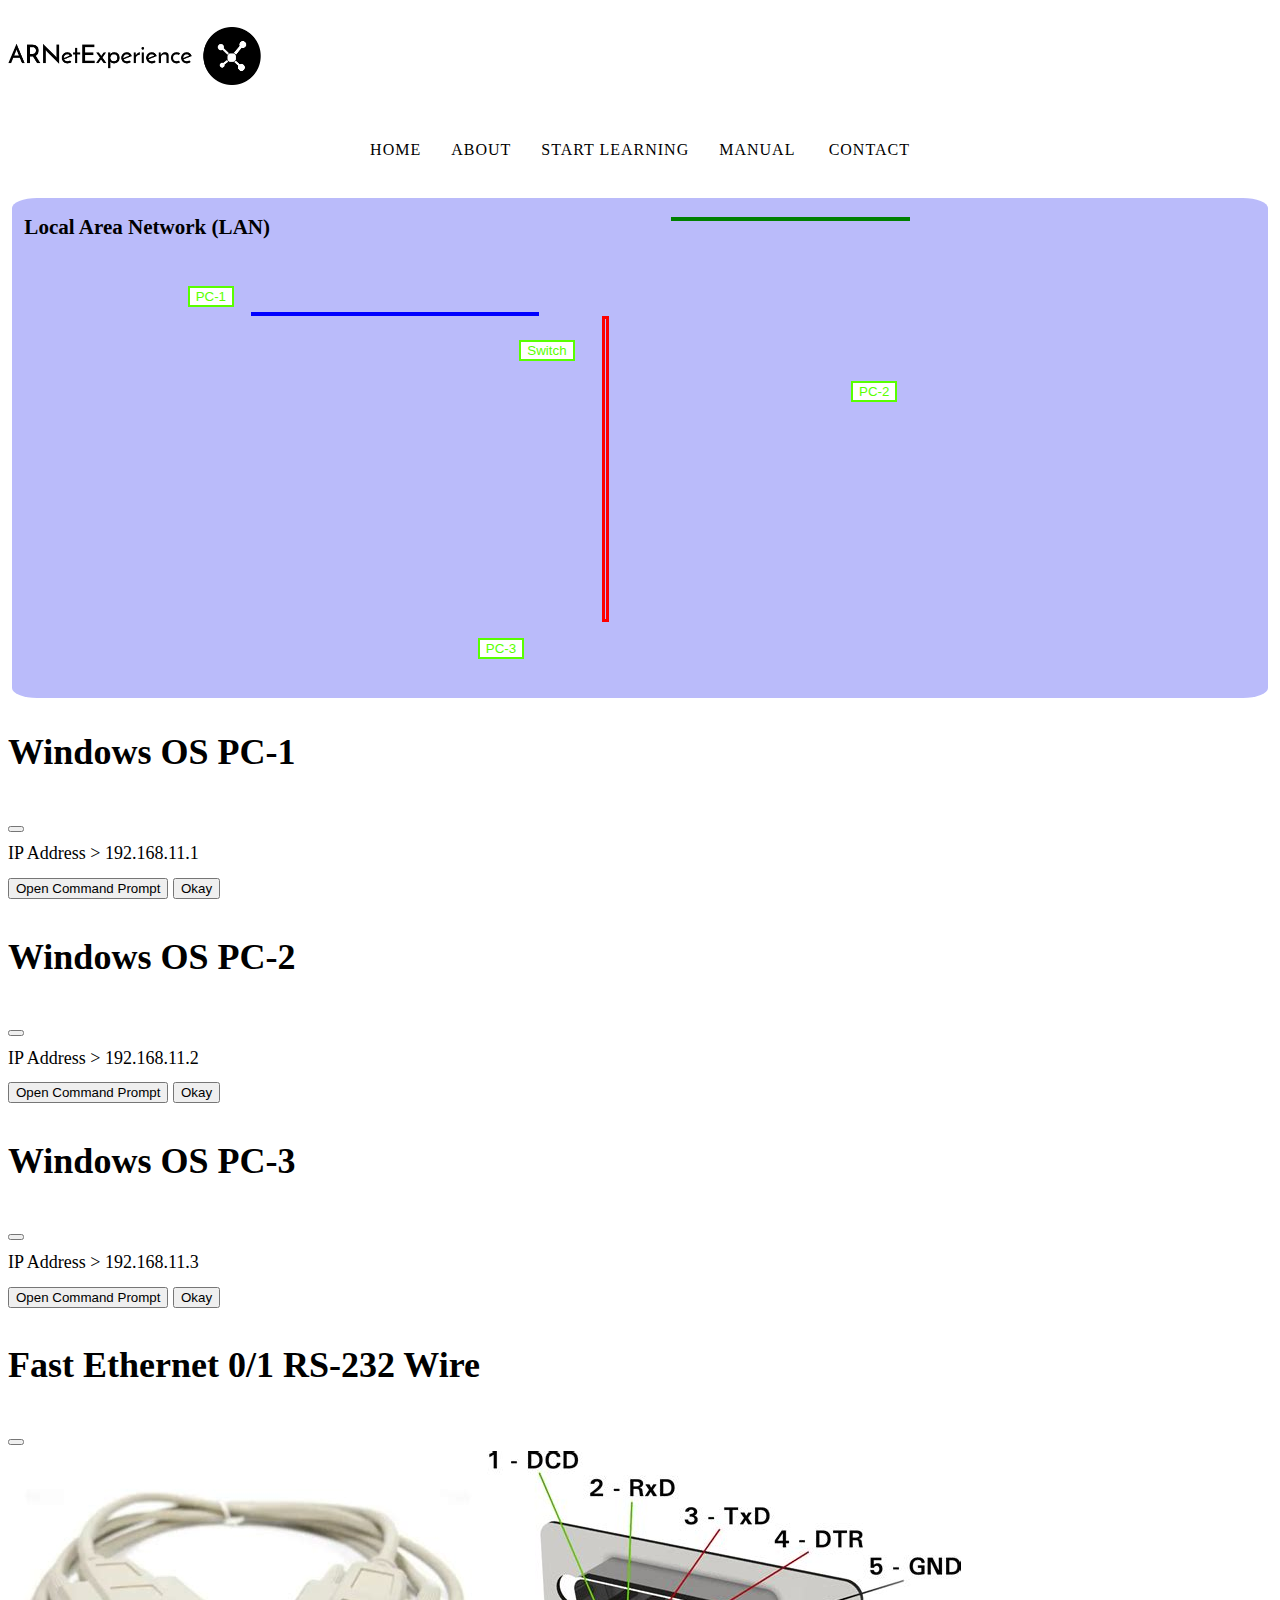
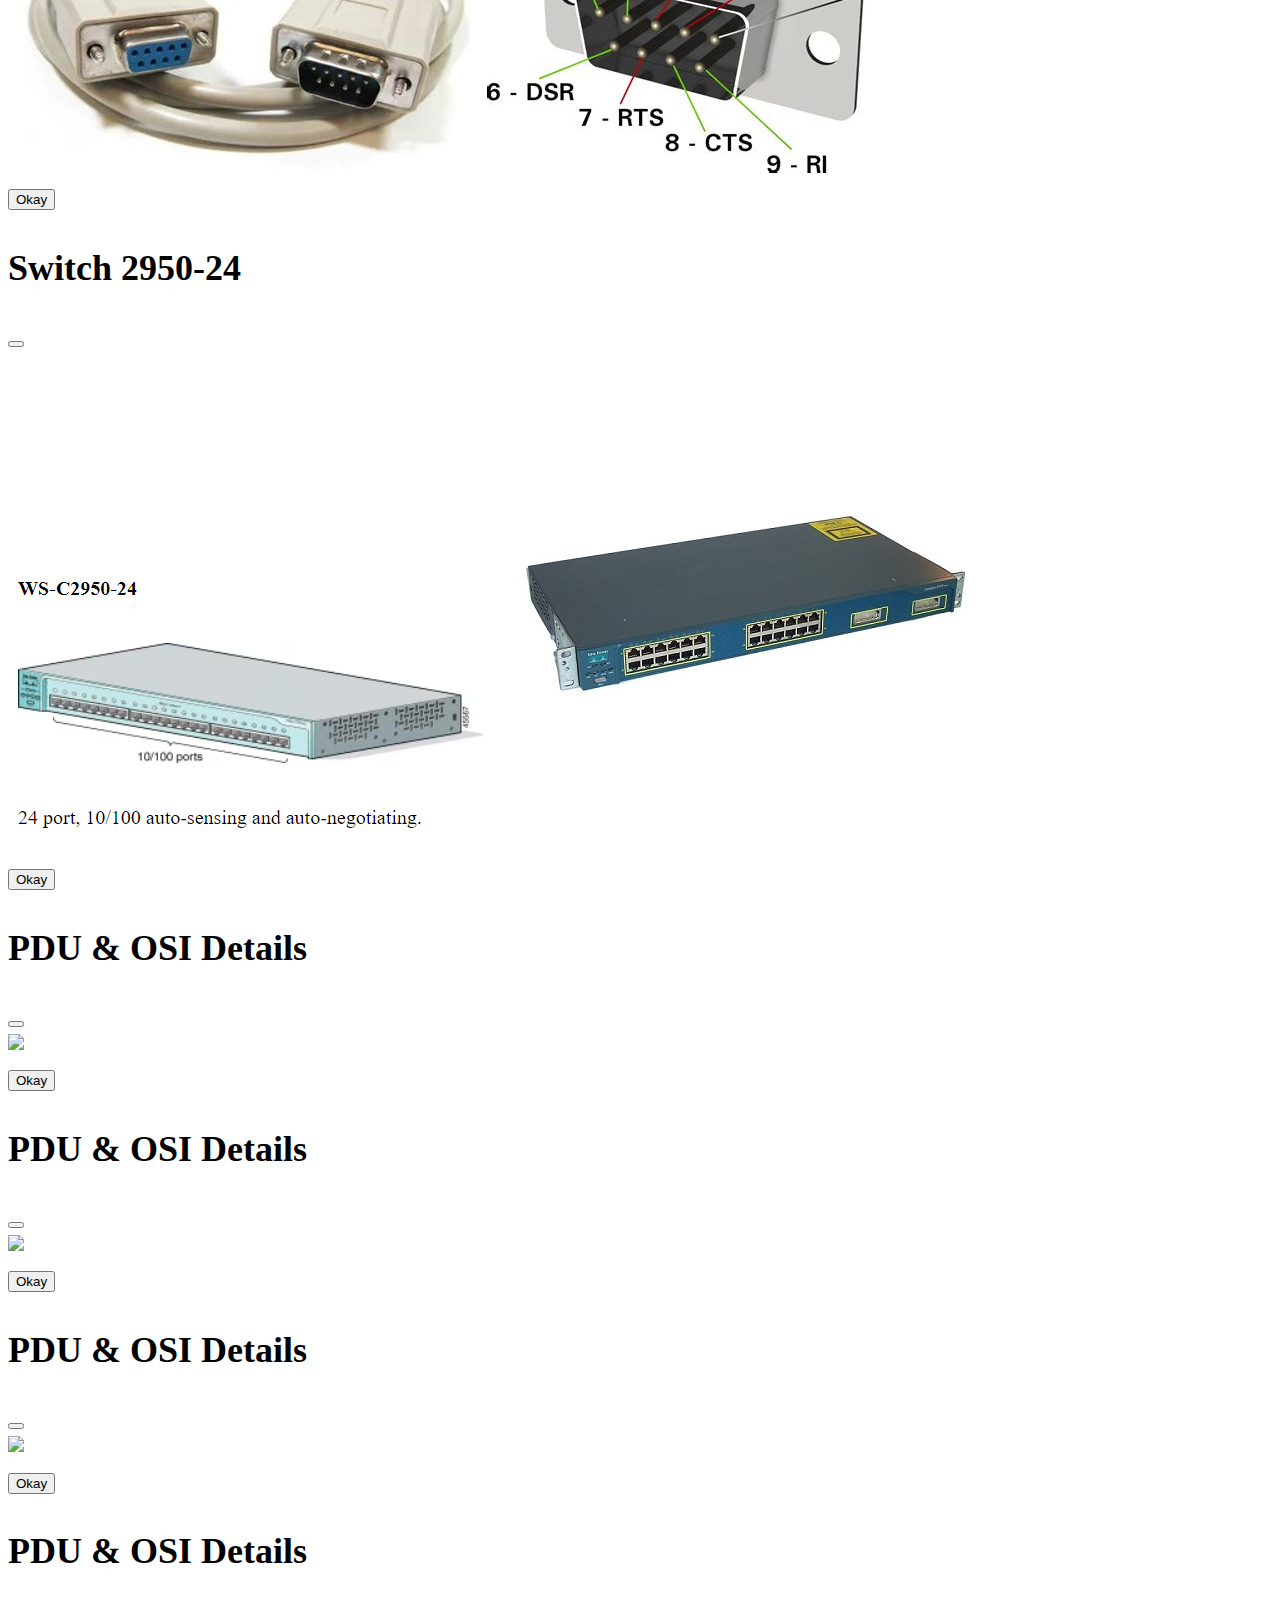
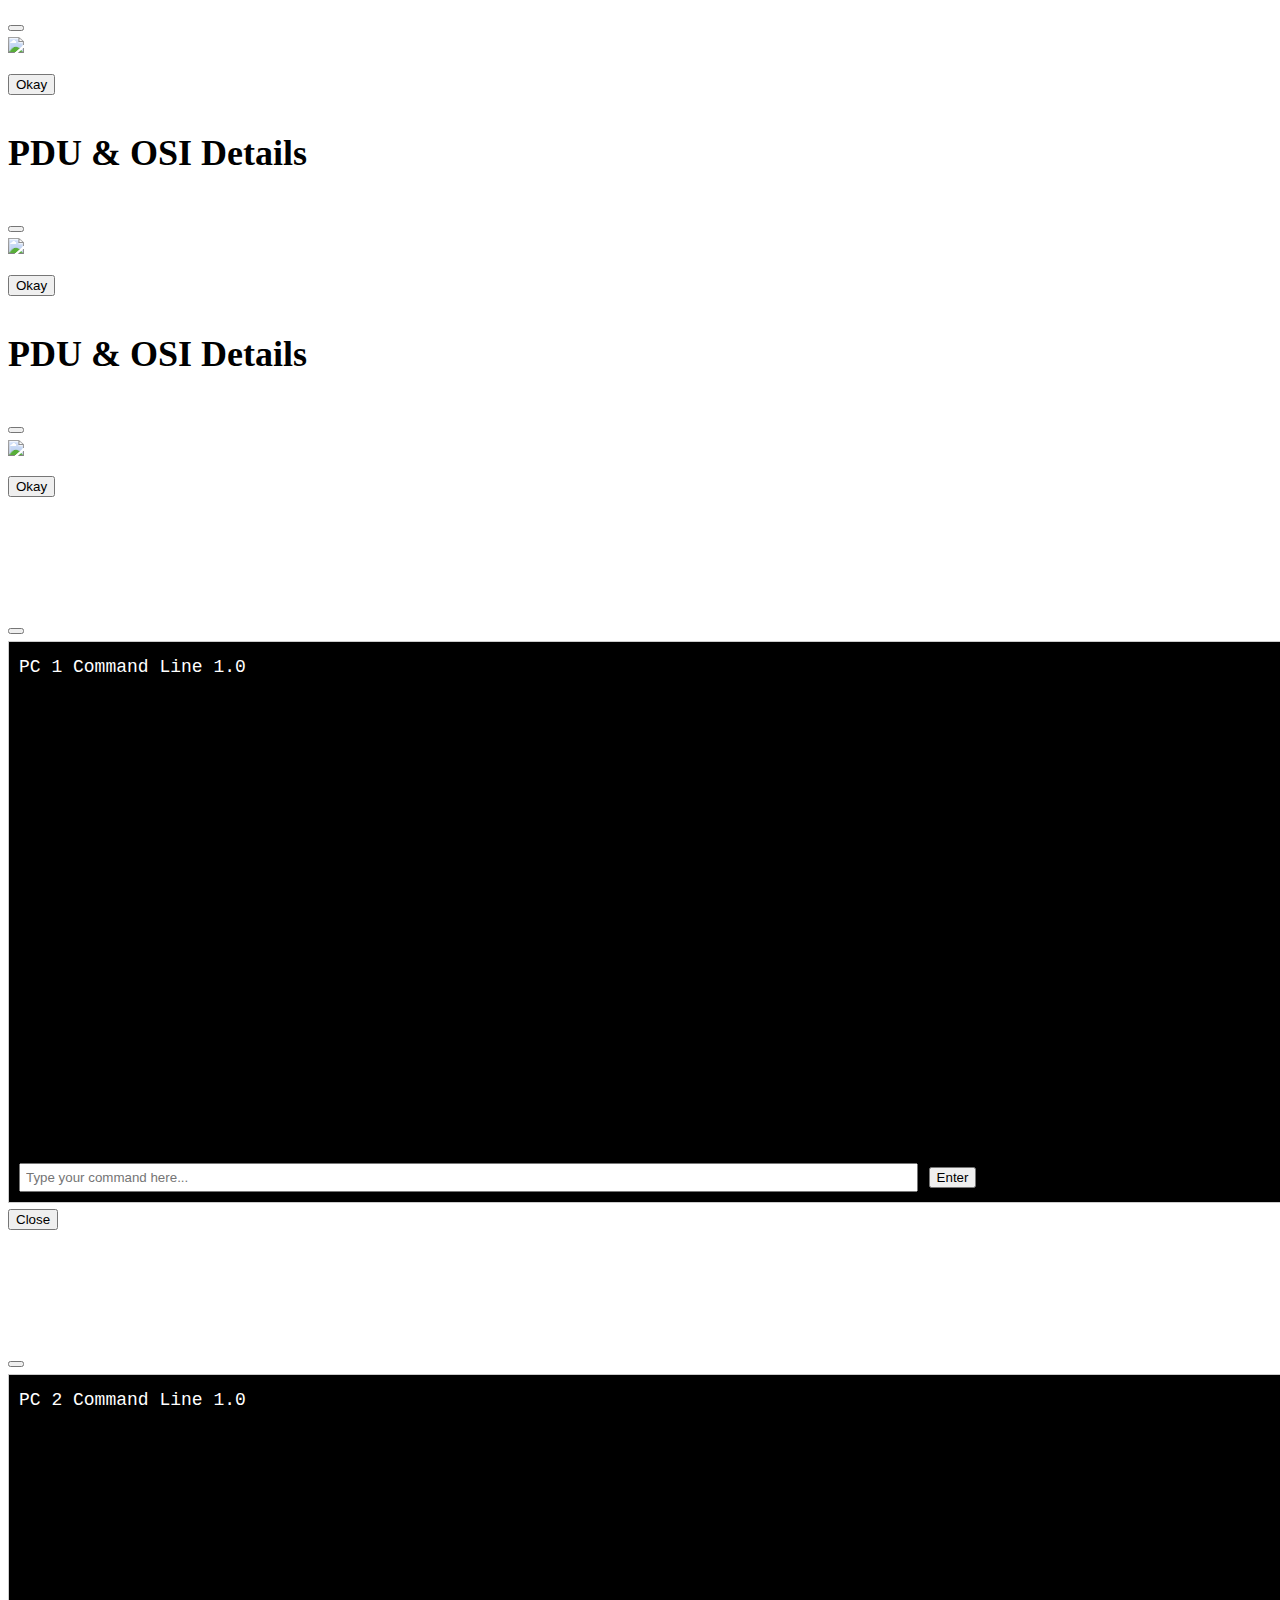
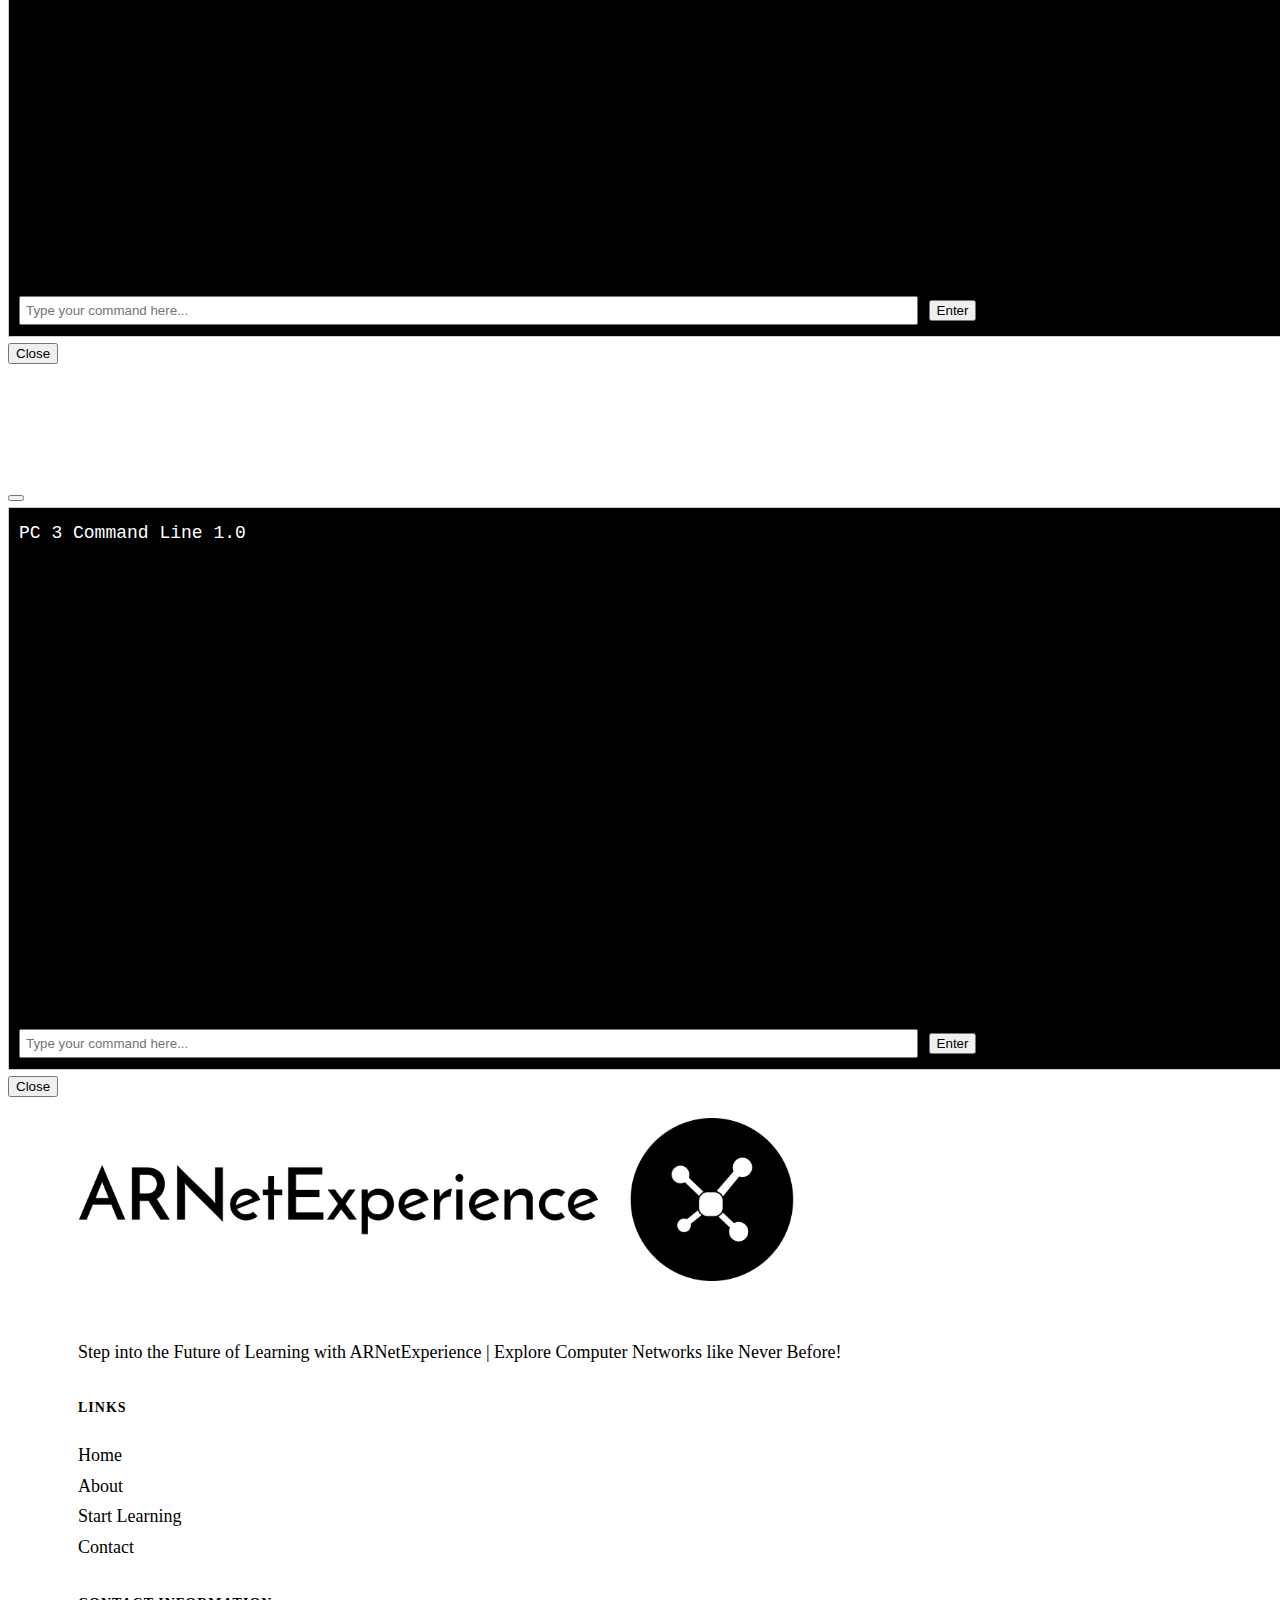
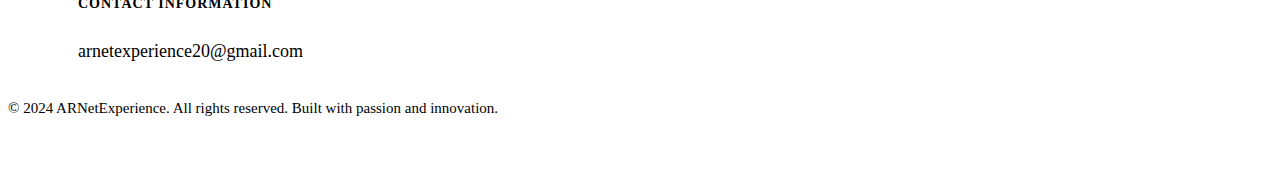
==== commit 0863fdb1: "Add files via upload" ====
--- a/index.html
+++ b/index.html
@@ -165,15 +165,15 @@
       }
 
       25% {
-        transform: translateX(710%) translateY(0%);
+        transform: translateX(550%) translateY(0%);
       }
 
       50% {
-        transform: translateX(710%) translateY(100%);
+        transform: translateX(550%) translateY(100%);
       }
 
       75% {
-        transform: translateX(710%) translateY(0%);
+        transform: translateX(550%) translateY(0%);
       }
 
       100% {
@@ -187,14 +187,16 @@
     #model12 {
       width: 5%;
       z-index: 1;
-      margin-top: -51%;
-      margin-left: 10%;
+      margin-top: -41%;
+      margin-left: 17%;
       display: none;
       position: absolute;
 
       animation-iteration-count: 1;
       animation-timing-function: linear;
     }
+
+    
 
     #model2,
     #model22 {
@@ -203,7 +205,7 @@
       z-index: 1;
       margin-left: 44.6%;
       position: absolute;
-      margin-top: -30%;
+      margin-top: -22%;
       /* 
       animation-iteration-count: 1;
       animation-timing-function: linear; */
@@ -266,6 +268,8 @@
       z-index: 1;
       margin-left: 76%;
       position: absolute;
+      margin-top: -40%;
+    
       /* 
       animation-iteration-count: 1;
       animation-timing-function: linear; */
@@ -393,15 +397,15 @@
       }
 
       25% {
-        transform: translateX(-600%);
+        transform: translateX(-630%);
       }
 
       50% {
-        transform: translateX(-600%) translateY(100%);
+        transform: translateX(-630%) translateY(100%);
       }
 
       75% {
-        transform: translateX(-600%) translateY(0%);
+        transform: translateX(-630%) translateY(0%);
       }
 
       100% {
@@ -774,8 +778,8 @@
             <span class="text-success" id="copyTextMessage2"></span>
           </div>
           <div class="modal-footer">
-            <button type="button" class="btn btn-dark" data-bs-toggle="modal" data-bs-target="#pc2CMD"
-              onclick="getUserInputCmdPc2()">Open Command Prompt</button>
+            <button type="button" class="btn btn-dark" data-bs-toggle="modal" data-bs-target="#PC-2CMD">Open Command
+              Prompt</button>
             <button type="button" class="btn btn-outline-success" data-bs-dismiss="modal">Okay</button>
 
           </div>
@@ -798,8 +802,7 @@
             <span class="text-danger" id="copyTextMessage3"></span>
           </div>
           <div class="modal-footer">
-            <button type="button" onclick="getUserInputCmdPc3()" class="btn btn-dark" data-bs-toggle="modal"
-              data-bs-target="#pc3Cmd">Open Command
+            <button type="button" class="btn btn-dark" data-bs-toggle="modal" data-bs-target="#PC-3CMD">Open Command
               Prompt</button>
             <button type="button" class="btn btn-outline-danger" data-bs-dismiss="modal">Okay</button>
 
@@ -855,7 +858,7 @@
 
     <model-viewer src="packet send.glb" ar ar-modes="webxr scene-viewer quick-look" camera-controls
       tone-mapping="commerce" poster="poster.webp" shadow-intensity="1" id="model1"
-      style="width: 5%;z-index: 3;margin-left: 10%;">
+      style="width: 5%;z-index: 3;">
       <button class="Hotspot packet-button btn btn-sm" slot="hotspot-2"
         data-position="-0.003848217995850542m -0.14425149508449575m 0.15079345864210944m"
         data-normal="0m -2.220446049250313e-16m 1m" data-visibility-attribute="visible" data-bs-toggle="modal"
@@ -889,7 +892,7 @@
 
     <model-viewer src="packet send.glb" ar ar-modes="webxr scene-viewer quick-look" camera-controls
       tone-mapping="commerce" poster="poster.webp" shadow-intensity="1" id="model12"
-      style="width: 5%;z-index: 3;margin-left: 10%;">
+      style="width: 5%;z-index: 3;">
       <button class="Hotspot packet-button btn btn-sm" slot="hotspot-2"
         data-position="-0.003848217995850542m -0.14425149508449575m 0.15079345864210944m"
         data-normal="0m -2.220446049250313e-16m 1m" data-visibility-attribute="visible" data-bs-toggle="modal"
@@ -982,7 +985,7 @@
 
     <model-viewer src="packet send.glb" ar ar-modes="webxr scene-viewer quick-look" camera-controls
       tone-mapping="commerce" poster="poster.webp" shadow-intensity="1" id="model3"
-      style="margin-top: -50%;z-index: 3;">
+      style="z-index: 3;">
       <button class="Hotspot packet-button btn btn-sm" slot="hotspot-2"
         data-position="-0.003848217995850542m -0.14425149508449575m 0.15079345864210944m"
         data-normal="0m -2.220446049250313e-16m 1m" data-visibility-attribute="visible" data-bs-toggle="modal"
@@ -1014,7 +1017,7 @@
 
     <model-viewer src="packet send.glb" ar ar-modes="webxr scene-viewer quick-look" camera-controls
       tone-mapping="commerce" poster="poster.webp" shadow-intensity="1" id="model33"
-      style="margin-top: -50%;z-index: 3;">
+      style="z-index: 3;">
       <button class="Hotspot packet-button btn btn-sm" slot="hotspot-2"
         data-position="-0.003848217995850542m -0.14425149508449575m 0.15079345864210944m"
         data-normal="0m -2.220446049250313e-16m 1m" data-visibility-attribute="visible" data-bs-toggle="modal"
@@ -1092,12 +1095,12 @@
           </div>
           <div class="modal-body">
             <div class="console">
-              <div class="output" id="output3">
+              <div class="output" id="output2">
                 PC 2 Command Line 1.0
               </div>
               <div class="input">
-                <input type="text" id="inputCmd3" placeholder="Type your command here...">
-                <button onclick="executeCommand3()" class="btn btn-primary btn-lg">Enter</button>
+                <input type="text" id="inputCmd2" placeholder="Type your command here...">
+                <button onclick="getUserInputCmdPc2()" class="btn btn-primary btn-lg">Enter</button>
               </div>
             </div>
 
@@ -1117,18 +1120,18 @@
       <div class="modal-dialog modal-fullscreen">
         <div class="modal-content">
           <div class="modal-header">
-            <h1 class="modal-title fs-5 text-black" id="exampleModalLabel">PC-1 Command Prompt
+            <h1 class="modal-title fs-5 text-black" id="exampleModalLabel">PC-3 Command Prompt
             </h1>
             <button type="button" class="btn-close" data-bs-dismiss="modal" aria-label="Close"></button>
           </div>
           <div class="modal-body">
             <div class="console">
               <div class="output" id="output3">
-                PC 1 Command Line 1.0
+                PC 3 Command Line 1.0
               </div>
               <div class="input">
                 <input type="text" id="inputCmd3" placeholder="Type your command here...">
-                <button onclick="executeCommand3()" class="btn btn-primary btn-lg">Enter</button>
+                <button onclick="getUserInputCmdPc3()" class="btn btn-primary btn-lg">Enter</button>
               </div>
             </div>
 
@@ -1360,76 +1363,52 @@
       }
 
       function getUserInputCmdPc3() {
-        // Check if the table has data
-        var tableRows = document.querySelectorAll("PC3Table tbody tr");
-
-        // Prompt user for input
-        var userInput = prompt("PC-3 Command Prompt\nSome LAN Commands are 'LAN -a', 'ping ip_address'\nEnter something:");
+
+        
+        var input3 = document.getElementById('inputCmd3').value.trim();
+        var outputDiv3 = document.getElementById('output3');
+
+        if (input3 === '') {
+          outputDiv3.innerHTML += '<p>>Please enter a command.</p>';
+          return;
+        }
 
 
         // Check if user clicked "OK" and entered some text
-        if (userInput == 'ping 192.168.11.1') {
+        if (input3 == 'ping 192.168.11.1') {
+
+          outputDiv3.innerHTML += '<p>>ping 192.168.11.1</p>';
+          outputDiv3.innerHTML += '<p>Pinging 192.168.11.1 with 32 bytes of data:<br></p>';
+
+          outputDiv3.innerHTML += '<p>Reply from 192.168.11.1: bytes=32 time=1ms TTL=127<br>Reply from 192.168.11.1: bytes=32 time<1ms TTL=127<br>Reply from 192.168.11.1: bytes=32 time=1ms TTL=127<br>Reply from 192.168.11.1: bytes=32 time<1ms TTL=127</p>';
+
+          outputDiv3.innerHTML += '<p>Ping statistics for 192.168.11.1:<br>&ensp;Packets: Sent = 4, Received = 4, Lost = 0 (0% loss),<br>Approximate round trip times in milli-seconds:<br>Minimum = 0ms, Maximum = 1ms, Average = 0ms</p>';
+
+
+
           // Show the models by setting display to block
           var modelViewer = document.getElementById('model2');
-          var modelViewer12 = document.getElementById('model22');
 
           modelViewer.style.display = 'block';
-          modelViewer12.style.display = 'block';
-
-          // Add class to start the animation for model1
+
           modelViewer.classList.add('moveUp2');
 
-          // Add classes to start the animations for model12
-          modelViewer12.classList.add('moveUp22');
+
 
           // Remove the classes after the animations are completed (adjust the time accordingly)
           setTimeout(function () {
-            //modelViewer.classList.remove('moveUp2');
-            //modelViewer.style.display = 'none';
-            alert('Got Mac Address of PC having IP Address 192.168.11.1')
-
-
-            // Adding a new row to the table
-            var table = document.getElementById('PC3Table').getElementsByTagName('tbody')[0];
-            var newRow = table.insertRow(table.rows.length);
-
-            // You can customize the content of the new row as needed
-            var cell1 = newRow.insertCell(0);
-            var cell2 = newRow.insertCell(1);
-            var cell3 = newRow.insertCell(2);
-
-            cell1.innerHTML = '192.168.11.1'; // Replace with the actual IP address
-            cell2.innerHTML = '0001.613C.21A6'; // Replace with the actual hardware address
-            cell3.innerHTML = 'Fast Ethernet 0/1'; // Replace with the actual interface
+
+            alert('Pinged PC having IP Address 192.168.11.1')
+
+
 
 
             modelViewer.classList.remove('moveUp2');
             modelViewer.style.display = 'none';
-            modelViewer12.classList.remove('moveUp22');
-            modelViewer12.style.display = 'none';
 
           }, 20000); // 20 seconds, adjust as needed
 
-          setTimeout(function () {
-            //modelViewer12.classList.remove('moveUp2');
-            //modelViewer12.style.display = 'none';
-
-            // Adding a new row to the table
-            var table = document.getElementById('PC1Table').getElementsByTagName('tbody')[0];
-            var newRow = table.insertRow(table.rows.length);
-
-            // You can customize the content of the new row as needed
-            var cell1 = newRow.insertCell(0);
-            var cell2 = newRow.insertCell(1);
-            var cell3 = newRow.insertCell(2);
-
-            cell1.innerHTML = '192.168.11.3'; // Replace with the actual IP address
-            cell2.innerHTML = '0006.2A46.1507'; // Replace with the actual hardware address
-            cell3.innerHTML = 'Fast Ethernet 0/1'; // Replace with the actual interface
-
-
-
-          }, 10000); // 20 seconds, adjust as needed
+
 
 
 
@@ -1438,69 +1417,40 @@
 
 
         // Check if user clicked "OK" and entered some text
-        if (userInput == 'ping 192.168.11.2') {
-          // Show the models by setting display to block
-          var modelViewer = document.getElementById('model2');
+        if (input3 == 'ping 192.168.11.2') {
+
+
+          outputDiv3.innerHTML += '<p>>ping 192.168.11.2</p>';
+          outputDiv3.innerHTML += '<p>Pinging 192.168.11.2 with 32 bytes of data:<br></p>';
+
+          outputDiv3.innerHTML += '<p>Reply from 192.168.11.2: bytes=32 time=1ms TTL=127<br>Reply from 192.168.11.2: bytes=32 time<1ms TTL=127<br>Reply from 192.168.11.2: bytes=32 time=1ms TTL=127<br>Reply from 192.168.11.2: bytes=32 time<1ms TTL=127</p>';
+
+          outputDiv3.innerHTML += '<p>Ping statistics for 192.168.11.2:<br>&ensp;Packets: Sent = 4, Received = 4, Lost = 0 (0% loss),<br>Approximate round trip times in milli-seconds:<br>Minimum = 0ms, Maximum = 1ms, Average = 0ms</p>';
+
+
           var modelViewer12 = document.getElementById('model22');
 
-          modelViewer.style.display = 'block';
+
           modelViewer12.style.display = 'block';
 
-          // Add class to start the animation for model1
-          modelViewer.classList.add('moveUp3');
 
           // Add classes to start the animations for model12
-          modelViewer12.classList.add('moveUp33');
+          modelViewer12.classList.add('moveUp3');
 
           // Remove the classes after the animations are completed (adjust the time accordingly)
           setTimeout(function () {
             // modelViewer.classList.remove('moveUp3');
             // modelViewer.style.display = 'none';
-            alert('Got Mac Address of PC having IP Address 192.168.11.2')
-
-
-            // Adding a new row to the table
-            var table = document.getElementById('PC3Table').getElementsByTagName('tbody')[0];
-            var newRow = table.insertRow(table.rows.length);
-
-            // You can customize the content of the new row as needed
-            var cell1 = newRow.insertCell(0);
-            var cell2 = newRow.insertCell(1);
-            var cell3 = newRow.insertCell(2);
-
-            cell1.innerHTML = '192.168.11.2'; // Replace with the actual IP address
-            cell2.innerHTML = '0030.A333.03CB'; // Replace with the actual hardware address
-            cell3.innerHTML = 'Fast Ethernet 0/1'; // Replace with the actual interface
-
-            modelViewer.classList.remove('moveUp3');
-            modelViewer.style.display = 'none';
-            modelViewer12.classList.remove('moveUp33');
+            alert('Pinged PC having IP Address 192.168.11.2')
+
+
+
+
+            modelViewer12.classList.remove('moveUp3');
             modelViewer12.style.display = 'none';
 
 
-          }, 20000); // 20 seconds, adjust as needed
-
-          setTimeout(function () {
-            //modelViewer12.classList.remove('moveUp2');
-            //modelViewer12.style.display = 'none';
-
-            // Adding a new row to the table
-            var table = document.getElementById('PC2Table').getElementsByTagName('tbody')[0];
-            var newRow = table.insertRow(table.rows.length);
-
-            // You can customize the content of the new row as needed
-            var cell1 = newRow.insertCell(0);
-            var cell2 = newRow.insertCell(1);
-            var cell3 = newRow.insertCell(2);
-
-            cell1.innerHTML = '192.168.11.3'; // Replace with the actual IP address
-            cell2.innerHTML = '0006.2A46.1507'; // Replace with the actual hardware address
-            cell3.innerHTML = 'Fast Ethernet 0/1'; // Replace with the actual interface
-
-
-
-
-          }, 10000); // 20 seconds, adjust as needed
+          }, 20000);
 
 
 
@@ -1510,160 +1460,121 @@
 
 
 
-
-
-
-       
+        // Clear input field after command execution
+        document.getElementById('inputCmd3').value = '';
+
+        // Scroll to the bottom after a slight delay
+        setTimeout(function () {
+          var outputDiv3 = document.getElementById('output3');
+          outputDiv3.scrollTop = outputDiv3.scrollHeight;
+        }, 50);
+
+
+
       }
 
 
       function getUserInputCmdPc2() {
-        // Check if the table has data
-        var tableRows = document.querySelectorAll("PC2Table tbody tr");
-
-        // Prompt user for input
-        var userInput = prompt("PC-2 Command Prompt\nSome LAN Commands are 'LAN -a', 'ping ip_address'\nEnter something:");
-
-
+
+
+
+        var input2 = document.getElementById('inputCmd2').value.trim();
+        var outputDiv2 = document.getElementById('output2');
+
+        if (input2 === '') {
+          outputDiv2.innerHTML += '<p>>Please enter a command.</p>';
+          return;
+        }
 
         // Check if user clicked "OK" and entered some text
-        if (userInput == 'ping 192.168.11.1') {
-          // Show the models by setting display to block
+        if (input2 == 'ping 192.168.11.1') {
+
+          outputDiv2.innerHTML += '<p>>ping 192.168.11.1</p>';
+          outputDiv2.innerHTML += '<p>Pinging 192.168.11.1 with 32 bytes of data:<br></p>';
+
+          outputDiv2.innerHTML += '<p>Reply from 192.168.11.1: bytes=32 time=1ms TTL=127<br>Reply from 192.168.11.1: bytes=32 time<1ms TTL=127<br>Reply from 192.168.11.1: bytes=32 time=1ms TTL=127<br>Reply from 192.168.11.1: bytes=32 time<1ms TTL=127</p>';
+
+          outputDiv2.innerHTML += '<p>Ping statistics for 192.168.11.1:<br>&ensp;Packets: Sent = 4, Received = 4, Lost = 0 (0% loss),<br>Approximate round trip times in milli-seconds:<br>Minimum = 0ms, Maximum = 1ms, Average = 0ms</p>';
+
+
+
+
           var modelViewer = document.getElementById('model3');
-          var modelViewer12 = document.getElementById('model33');
 
           modelViewer.style.display = 'block';
-          modelViewer12.style.display = 'block';
-
-          // Add class to start the animation for model1
+
           modelViewer.classList.add('moveLeft3');
 
-          // Add classes to start the animations for model12
-          modelViewer12.classList.add('moveLeft33');
 
           // Remove the classes after the animations are completed (adjust the time accordingly)
           setTimeout(function () {
 
-            alert('Got Mac Address of PC having IP Address 192.168.11.1')
-
-
-            // Adding a new row to the table
-            var table = document.getElementById('PC2Table').getElementsByTagName('tbody')[0];
-            var newRow = table.insertRow(table.rows.length);
-
-            // You can customize the content of the new row as needed
-            var cell1 = newRow.insertCell(0);
-            var cell2 = newRow.insertCell(1);
-            var cell3 = newRow.insertCell(2);
-
-            cell1.innerHTML = '192.168.11.1'; // Replace with the actual IP address
-            cell2.innerHTML = '0001.613C.21A6'; // Replace with the actual hardware address
-            cell3.innerHTML = 'Fast Ethernet 0/1'; // Replace with the actual interface
+            alert('Pinged PC having IP Address 192.168.11.1')
+
+
 
             modelViewer.classList.remove('moveLeft3');
             modelViewer.style.display = 'none';
-            modelViewer12.classList.remove('moveLeft33');
+
+
+          }, 20000); // 20 seconds, adjust as needed
+
+
+
+
+        }
+
+        // Check if user clicked "OK" and entered some text
+        if (input2 == 'ping 192.168.11.3') {
+
+          outputDiv2.innerHTML += '<p>>ping 192.168.11.3</p>';
+          outputDiv2.innerHTML += '<p>Pinging 192.168.11.3 with 32 bytes of data:<br></p>';
+
+          outputDiv2.innerHTML += '<p>Reply from 192.168.11.3: bytes=32 time=1ms TTL=127<br>Reply from 192.168.11.3: bytes=32 time<1ms TTL=127<br>Reply from 192.168.11.3: bytes=32 time=1ms TTL=127<br>Reply from 192.168.11.3: bytes=32 time<1ms TTL=127</p>';
+
+          outputDiv2.innerHTML += '<p>Ping statistics for 192.168.11.3:<br>&ensp;Packets: Sent = 4, Received = 4, Lost = 0 (0% loss),<br>Approximate round trip times in milli-seconds:<br>Minimum = 0ms, Maximum = 1ms, Average = 0ms</p>';
+
+
+
+
+          var modelViewer12 = document.getElementById('model33');
+
+
+          modelViewer12.style.display = 'block';
+
+
+
+
+          modelViewer12.classList.add('moveLeft4');
+
+          setTimeout(function () {
+
+            alert('Pinged PC having IP Address 192.168.11.3')
+
+
+            modelViewer12.classList.remove('moveLeft4');
             modelViewer12.style.display = 'none';
 
 
           }, 20000); // 20 seconds, adjust as needed
 
-          setTimeout(function () {
-
-
-            // Adding a new row to the table
-            var table = document.getElementById('PC1Table').getElementsByTagName('tbody')[0];
-            var newRow = table.insertRow(table.rows.length);
-
-            // You can customize the content of the new row as needed
-            var cell1 = newRow.insertCell(0);
-            var cell2 = newRow.insertCell(1);
-            var cell3 = newRow.insertCell(2);
-
-            cell1.innerHTML = '192.168.11.2'; // Replace with the actual IP address
-            cell2.innerHTML = '0030.A333.03CB'; // Replace with the actual hardware address
-            cell3.innerHTML = 'Fast Ethernet 0/1'; // Replace with the actual interface
-
-
-
-
-          }, 10000); // 20 seconds, adjust as needed
 
 
         }
 
-        // Check if user clicked "OK" and entered some text
-        if (userInput == 'ping 192.168.11.3') {
-          // Show the models by setting display to block
-          var modelViewer = document.getElementById('model3');
-          var modelViewer12 = document.getElementById('model33');
-
-          modelViewer.style.display = 'block';
-          modelViewer12.style.display = 'block';
-
-          // Add class to start the animation for model1
-          modelViewer.classList.add('moveLeft4');
-
-          // Add classes to start the animations for model12
-          modelViewer12.classList.add('moveLeft44');
-
-          // Remove the classes after the animations are completed (adjust the time accordingly)
-          setTimeout(function () {
-
-            alert('Got Mac Address of PC having IP Address 192.168.11.3')
-
-
-            // Adding a new row to the table
-            var table = document.getElementById('PC2Table').getElementsByTagName('tbody')[0];
-            var newRow = table.insertRow(table.rows.length);
-
-            // You can customize the content of the new row as needed
-            var cell1 = newRow.insertCell(0);
-            var cell2 = newRow.insertCell(1);
-            var cell3 = newRow.insertCell(2);
-
-            cell1.innerHTML = '192.168.11.3'; // Replace with the actual IP address
-            cell2.innerHTML = '0006.2A46.1507'; // Replace with the actual hardware address
-            cell3.innerHTML = 'Fast Ethernet 0/1'; // Replace with the actual interface
-
-            modelViewer.classList.remove('moveLeft4');
-            modelViewer.style.display = 'none';
-            modelViewer12.classList.remove('moveLeft44');
-            modelViewer12.style.display = 'none';
-
-
-          }, 20000); // 20 seconds, adjust as needed
-
-          setTimeout(function () {
-
-
-            // Adding a new row to the table
-            var table = document.getElementById('PC3Table').getElementsByTagName('tbody')[0];
-            var newRow = table.insertRow(table.rows.length);
-
-            // You can customize the content of the new row as needed
-            var cell1 = newRow.insertCell(0);
-            var cell2 = newRow.insertCell(1);
-            var cell3 = newRow.insertCell(2);
-
-            cell1.innerHTML = '192.168.11.2'; // Replace with the actual IP address
-            cell2.innerHTML = '0030.A333.03CB'; // Replace with the actual hardware address
-            cell3.innerHTML = 'Fast Ethernet 0/1'; // Replace with the actual interface
-
-
-
-
-          }, 10000); // 20 seconds, adjust as needed
-
-
-        }
-
-
-
-
-
-
-      
+
+
+
+        // Clear input field after command execution
+        document.getElementById('inputCmd2').value = '';
+
+        // Scroll to the bottom after a slight delay
+        setTimeout(function () {
+          var outputDiv2 = document.getElementById('output2');
+          outputDiv2.scrollTop = outputDiv2.scrollHeight;
+        }, 50);
+
+
 
 
       }
@@ -1683,6 +1594,16 @@
         // Check if user clicked "OK" and entered some text
         if (input1 == 'ping 192.168.11.2') {
           // Show the models by setting display to block
+
+          outputDiv1.innerHTML += '<p>>ping 192.168.11.2</p>';
+          outputDiv1.innerHTML += '<p>Pinging 192.168.11.2 with 32 bytes of data:<br></p>';
+
+          outputDiv1.innerHTML += '<p>Reply from 192.168.11.2: bytes=32 time=1ms TTL=127<br>Reply from 192.168.11.2: bytes=32 time<1ms TTL=127<br>Reply from 192.168.11.2: bytes=32 time=1ms TTL=127<br>Reply from 192.168.11.2: bytes=32 time<1ms TTL=127</p>';
+
+          outputDiv1.innerHTML += '<p>Ping statistics for 192.168.11.2:<br>&ensp;Packets: Sent = 4, Received = 4, Lost = 0 (0% loss),<br>Approximate round trip times in milli-seconds:<br>Minimum = 0ms, Maximum = 1ms, Average = 0ms</p>';
+
+
+
           var modelViewer = document.getElementById('model1');
 
           modelViewer.style.display = 'block';
@@ -1718,13 +1639,18 @@
         }
 
         // Check if user clicked "OK" and entered some text
-        if (userInput == 'ping 192.168.11.3') {
+        if (input1 == 'ping 192.168.11.3') {
+
+          outputDiv1.innerHTML += '<p>>ping 192.168.11.3</p>';
+          outputDiv1.innerHTML += '<p>Pinging 192.168.11.3 with 32 bytes of data:<br></p>';
+
+          outputDiv1.innerHTML += '<p>Reply from 192.168.11.3: bytes=32 time=1ms TTL=127<br>Reply from 192.168.11.3: bytes=32 time<1ms TTL=127<br>Reply from 192.168.11.3: bytes=32 time=1ms TTL=127<br>Reply from 192.168.11.3: bytes=32 time<1ms TTL=127</p>';
+
+          outputDiv1.innerHTML += '<p>Ping statistics for 192.168.11.3:<br>&ensp;Packets: Sent = 4, Received = 4, Lost = 0 (0% loss),<br>Approximate round trip times in milli-seconds:<br>Minimum = 0ms, Maximum = 1ms, Average = 0ms</p>';
+
           var modelViewer12 = document.getElementById('model12');
 
-
           modelViewer12.style.display = 'block';
-
-
 
           // Add classes to start the animations for model12
           modelViewer12.classList.add('moveFromRight1');
@@ -1733,10 +1659,6 @@
 
             alert('Pinged PC having IP Address 192.168.11.3')
 
-
-
-
-
             modelViewer12.classList.remove('moveFromRight1')
             modelViewer12.style.display = 'none';
 
@@ -1747,7 +1669,14 @@
 
         }
 
-
+        // Clear input field after command execution
+        document.getElementById('inputCmd1').value = '';
+
+        // Scroll to the bottom after a slight delay
+        setTimeout(function () {
+          var outputDiv1 = document.getElementById('output1');
+          outputDiv1.scrollTop = outputDiv1.scrollHeight;
+        }, 50);
 
 
 
--- a/styles.css
+++ b/styles.css
@@ -938,7 +938,7 @@
     padding: 0.8rem 0;
     font-size: 3rem;
     color: rgb(0, 0, 0);
-    background: rgb(202, 127, 255);
+    background: rgb(186, 187, 250);
     font-family: Georgia, 'Times New Roman', Times, serif;
   }
   
@@ -946,7 +946,7 @@
     margin: 3rem auto;
     width: 90vw;
     padding: 2rem;
-    background: rgb(202, 127, 255);
+    background: rgb(186, 187, 250);
     cursor: default;
     border-radius: 1rem;
     color: #000000;
@@ -1005,13 +1005,13 @@
   
   
   button:active {
-    background: rgb(202, 127, 255);
+    background: rgb(186, 187, 250);
   }
   
   #scoreboard,
   #answerBank {
     width: 50rem;
-    background: rgb(202, 127, 255);
+    background: rgb(186, 187, 250);
     padding: 2rem;
     text-align: center;
     margin: auto;
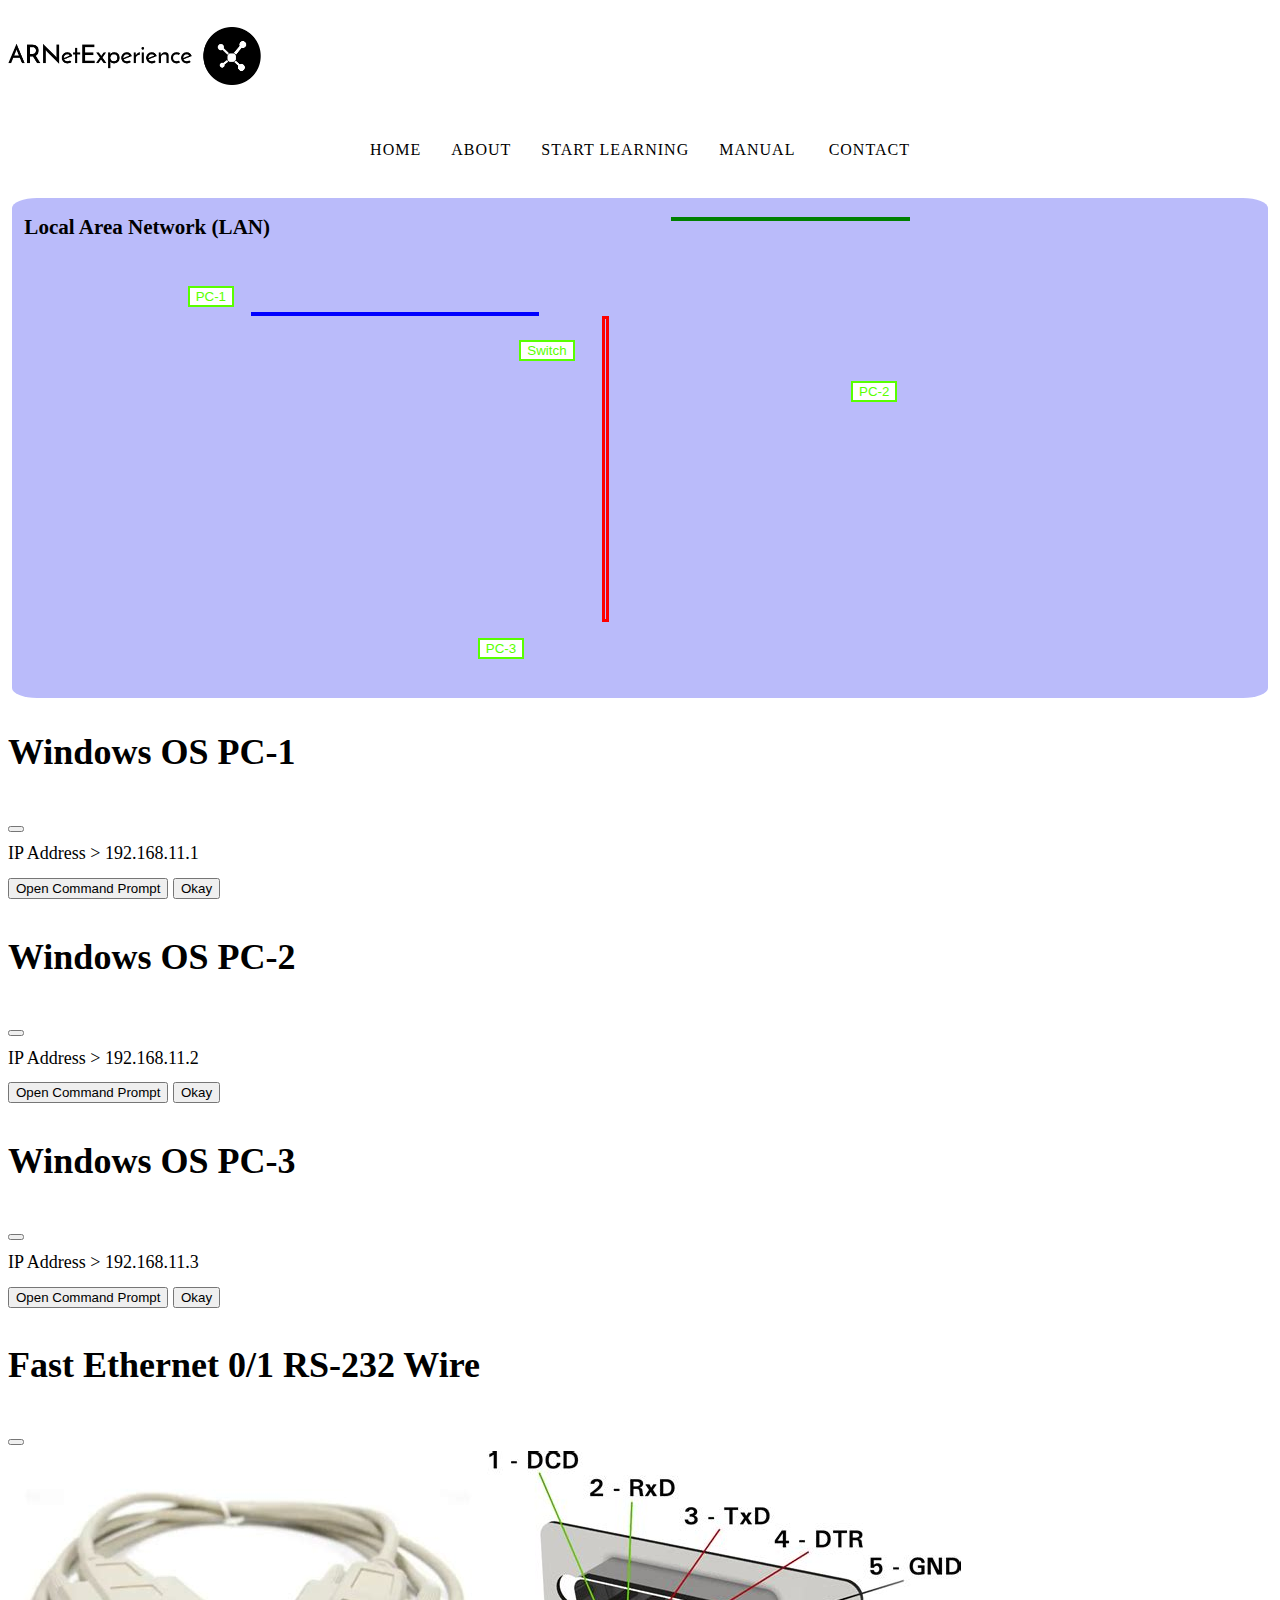
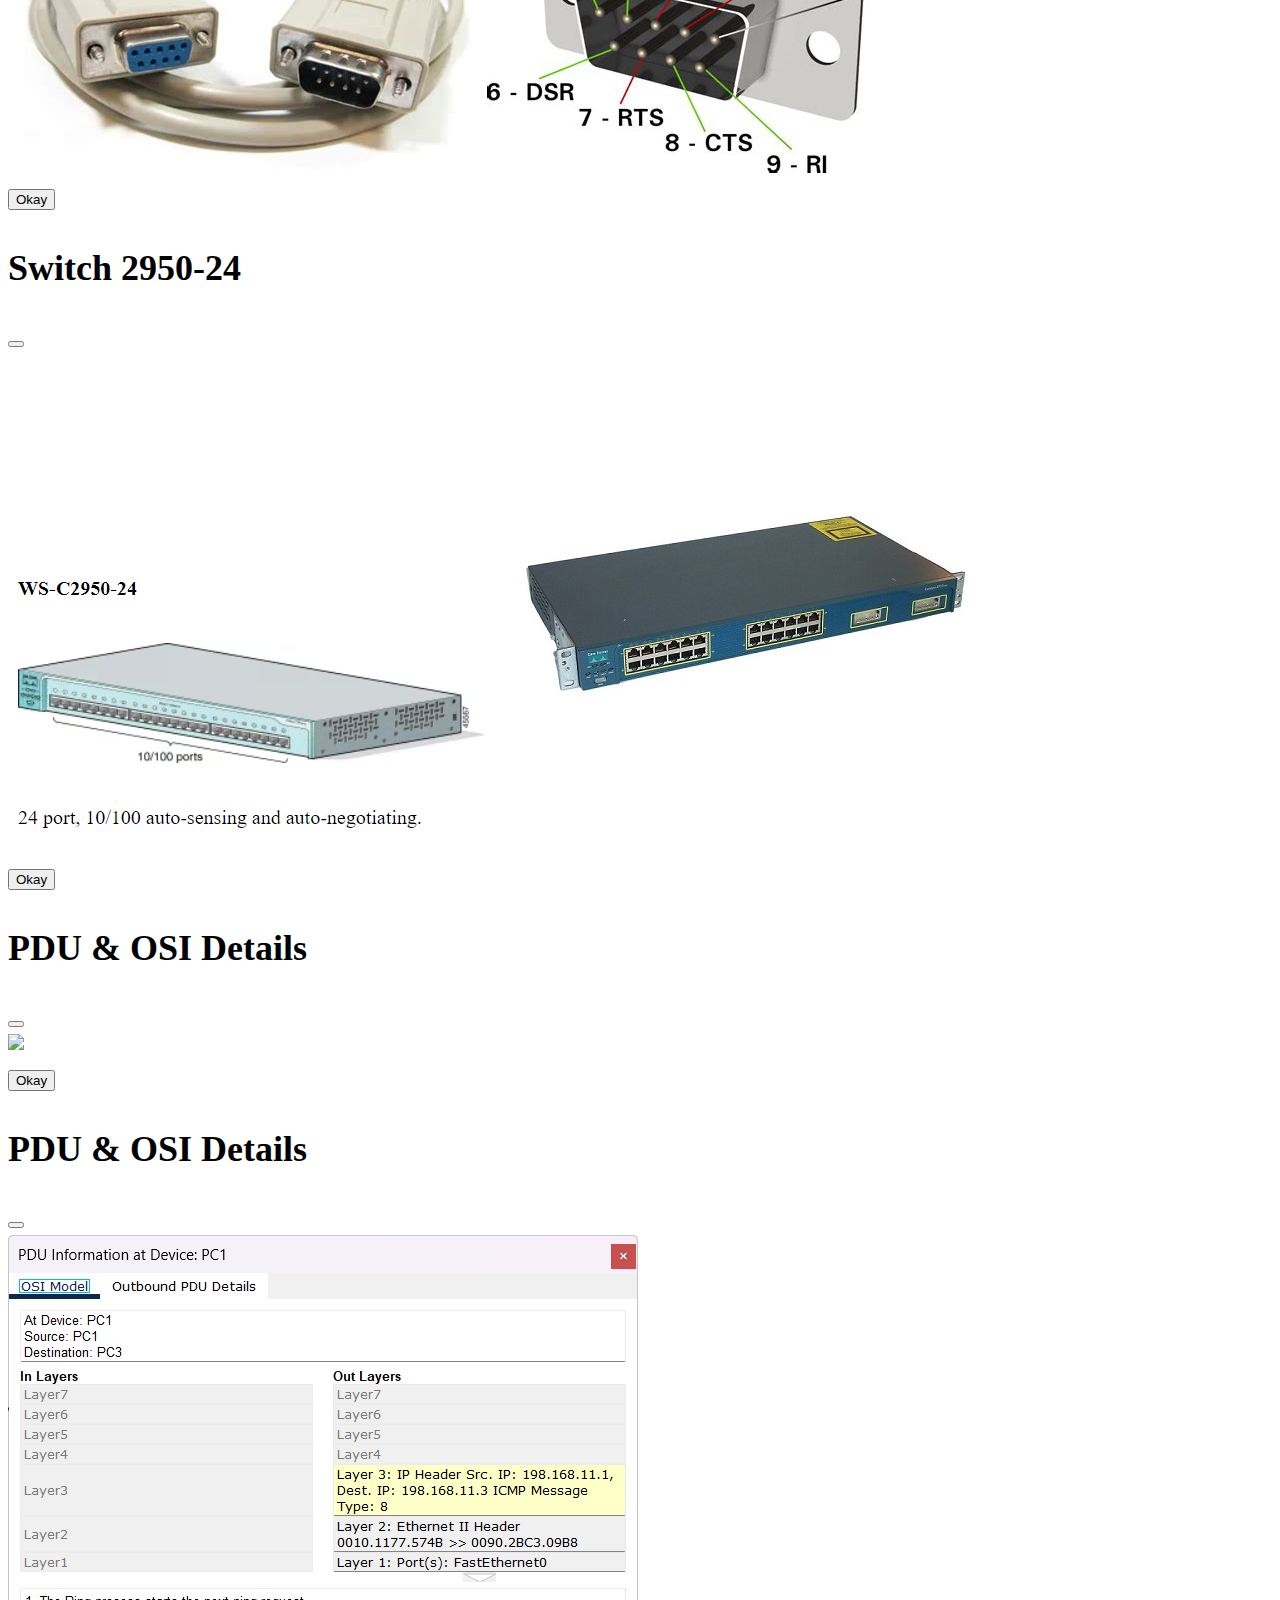
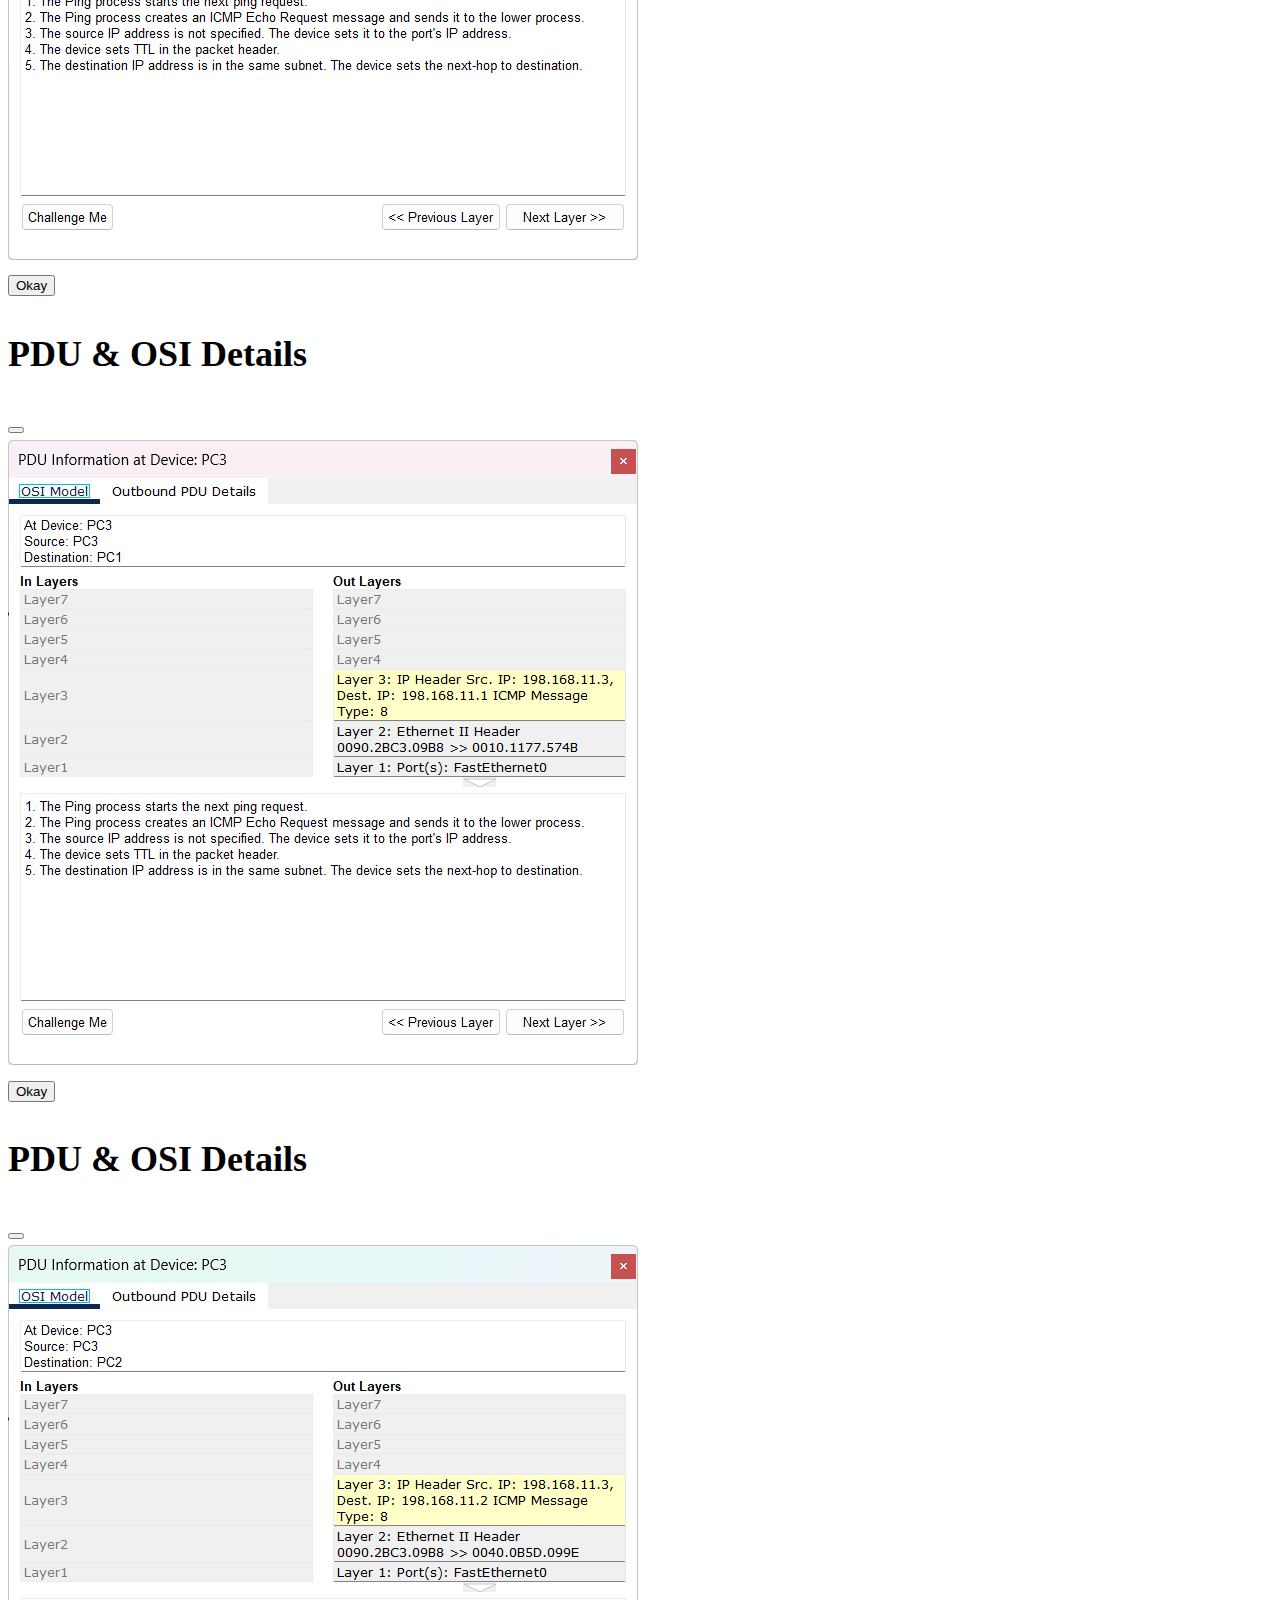
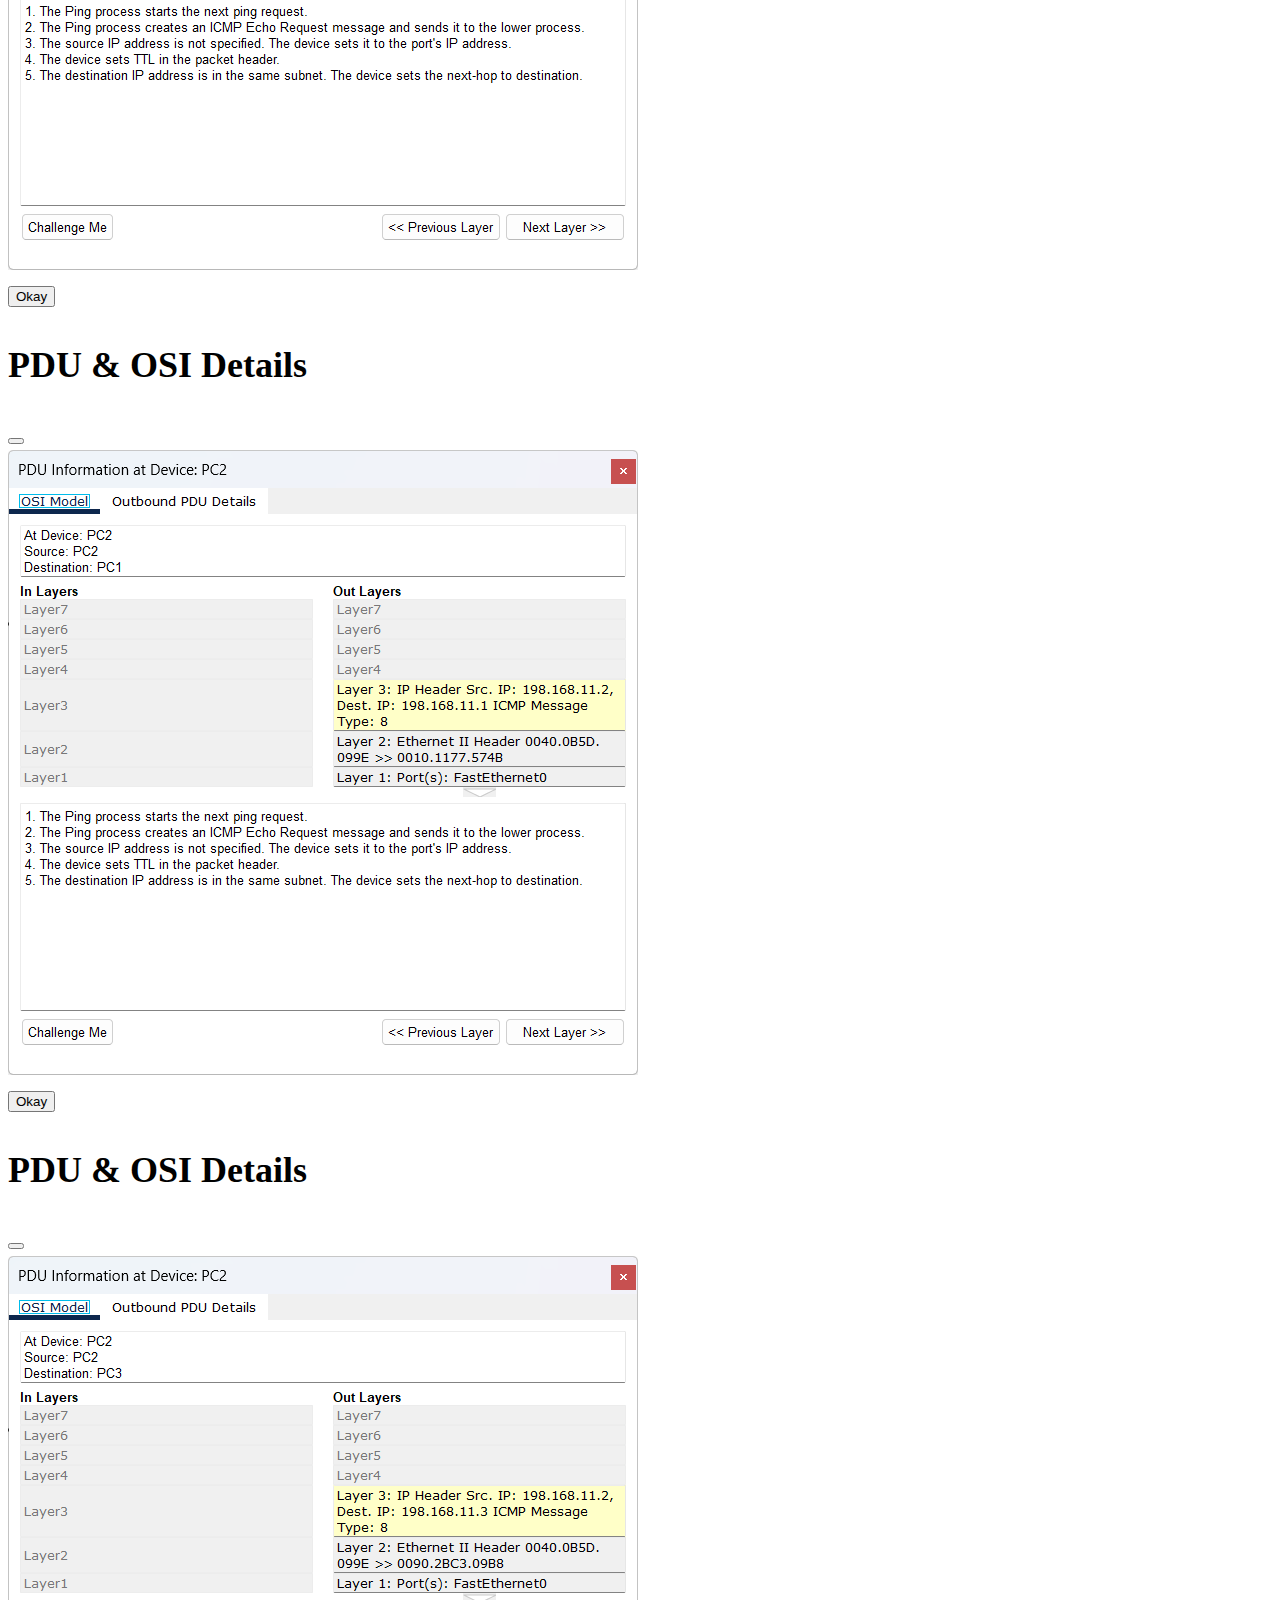
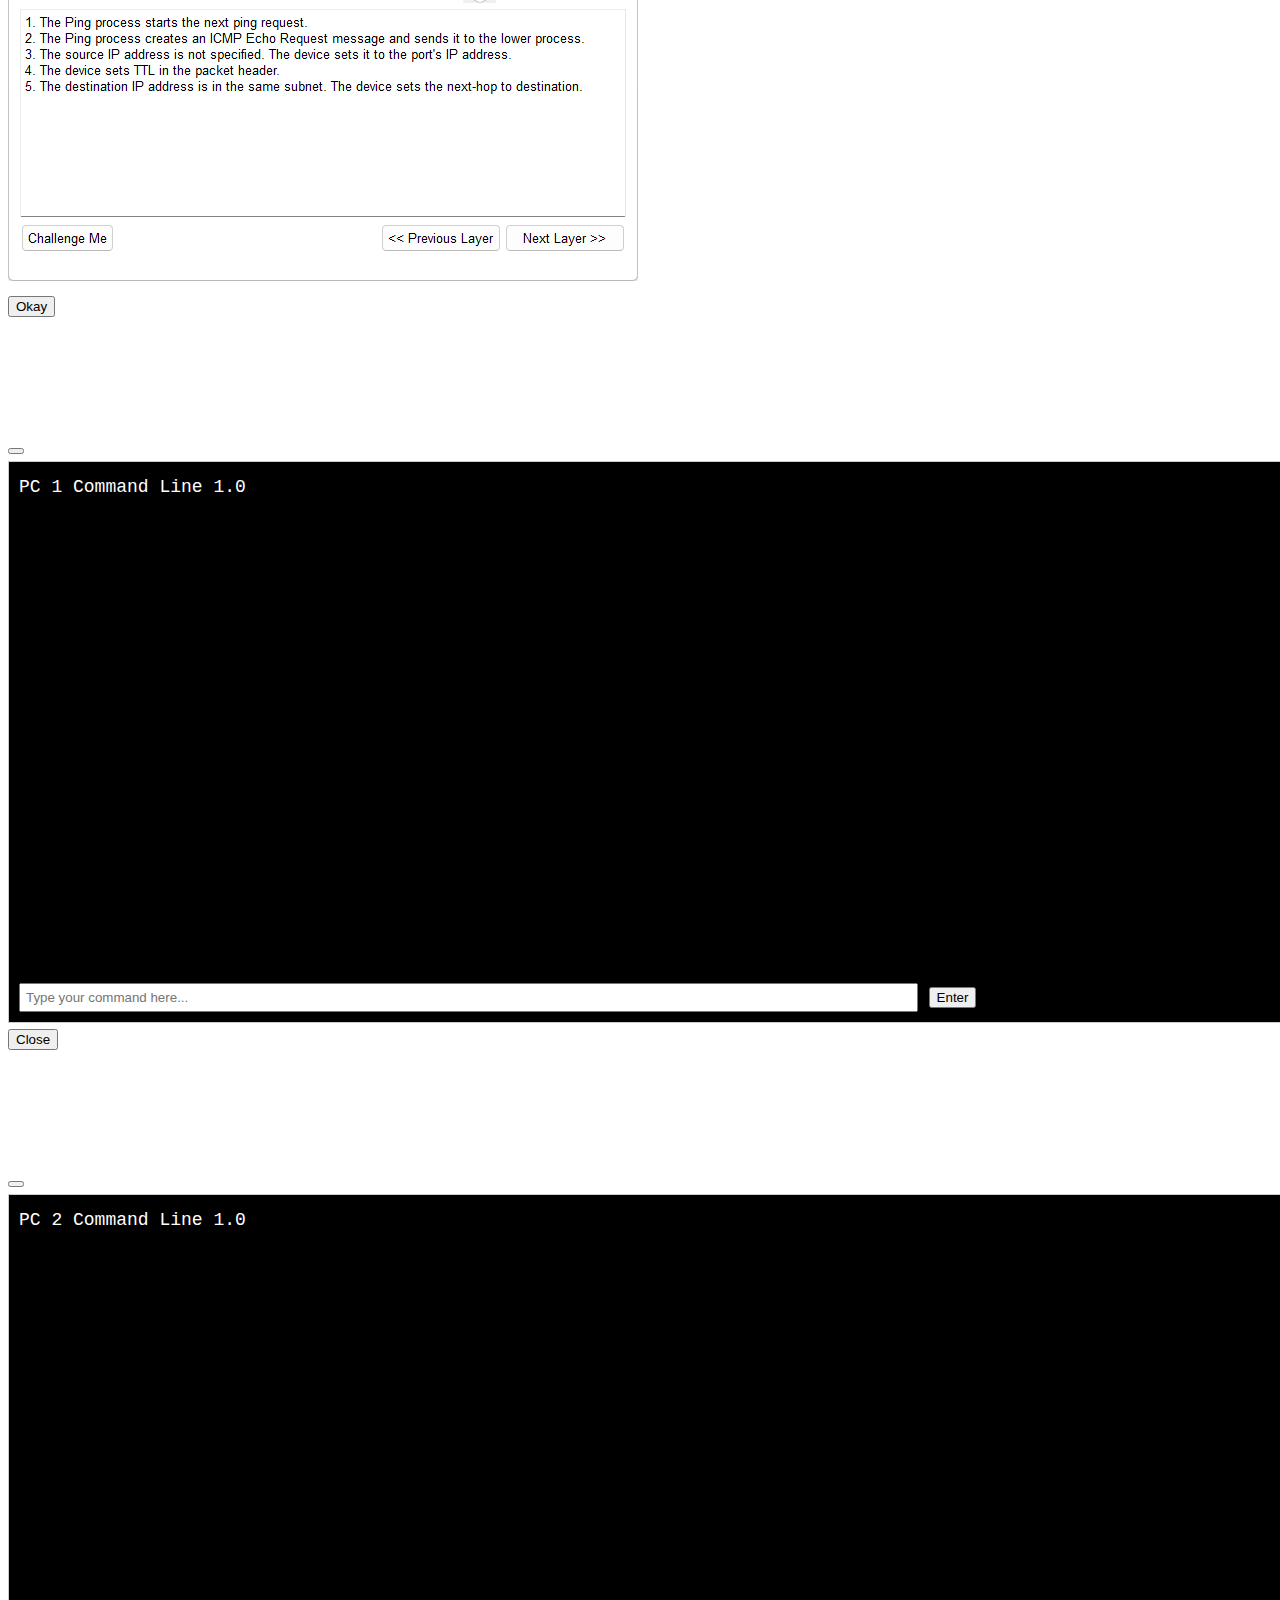
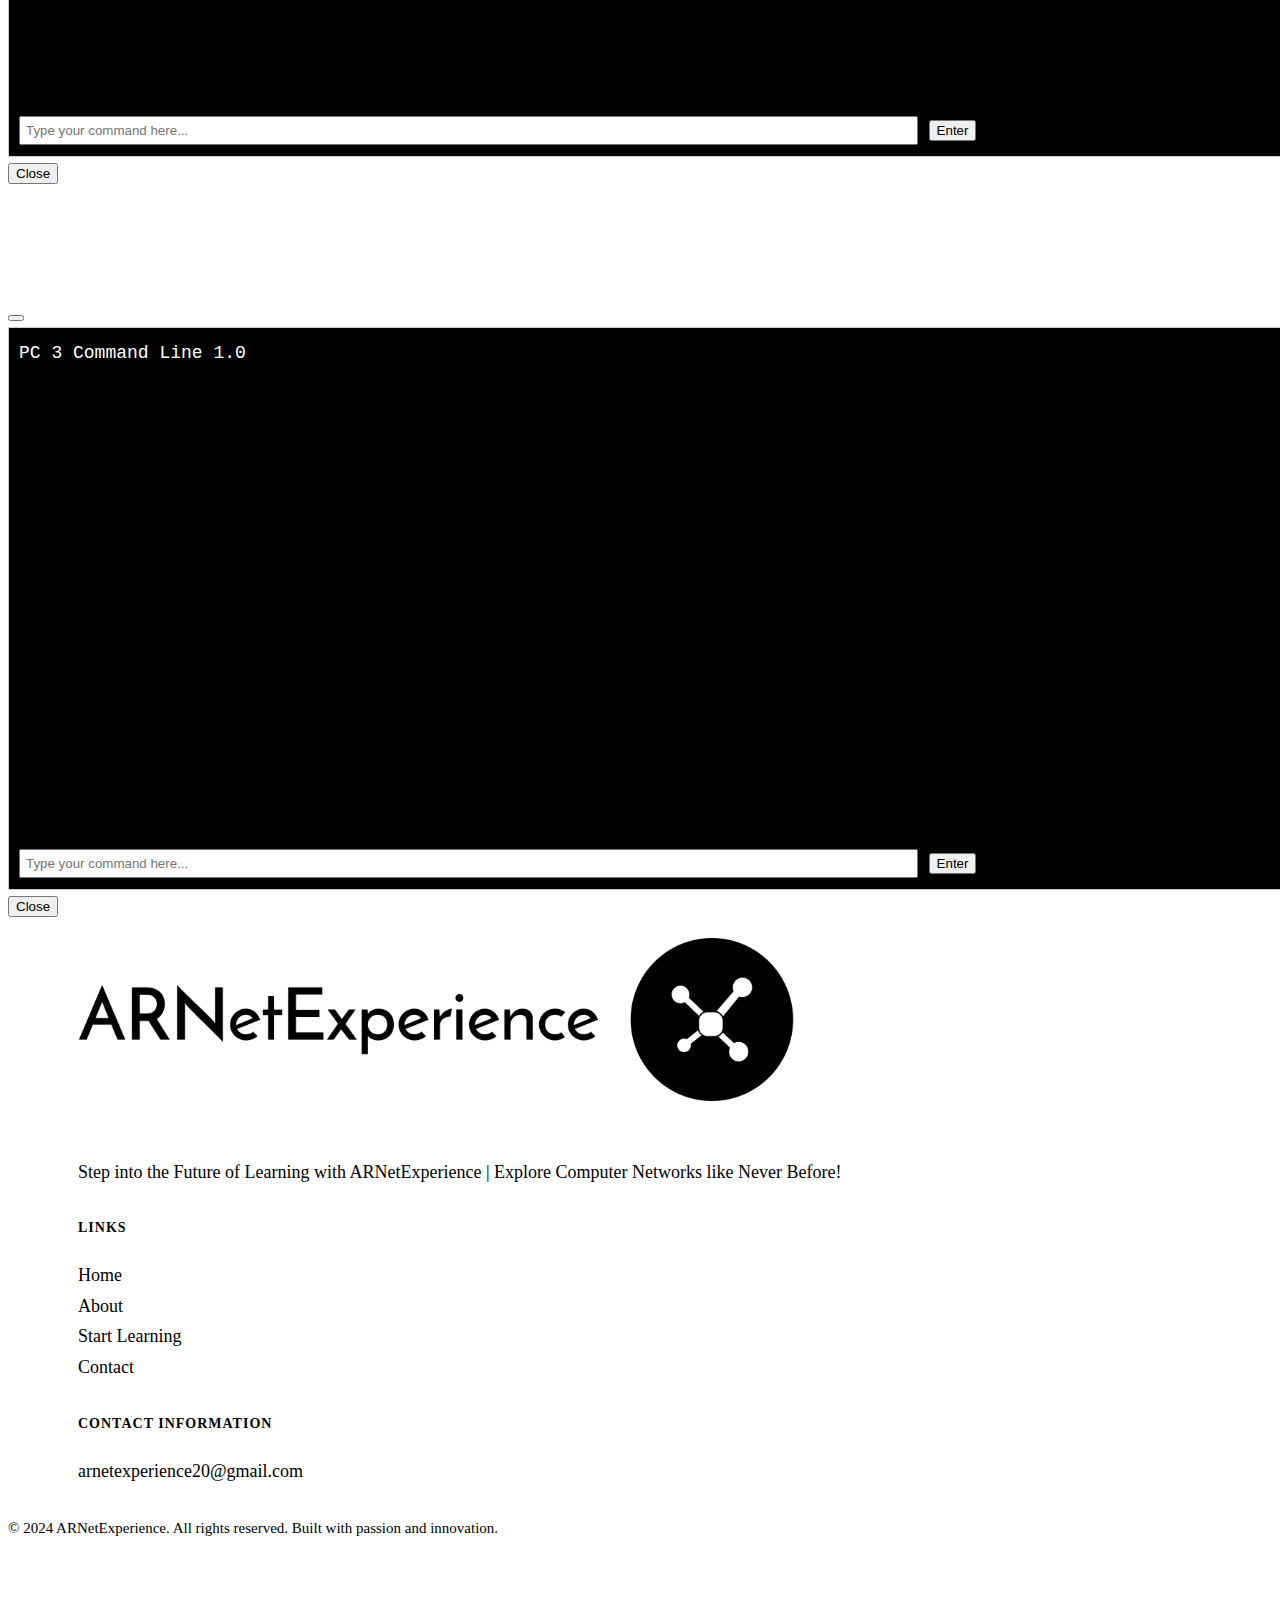
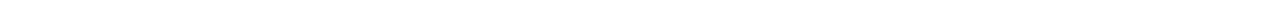
==== commit 78e6ef05: "Add files via upload" ====
--- a/index.html
+++ b/index.html
@@ -196,7 +196,7 @@
       animation-timing-function: linear;
     }
 
-    
+
 
     #model2,
     #model22 {
@@ -269,7 +269,7 @@
       margin-left: 76%;
       position: absolute;
       margin-top: -40%;
-    
+
       /* 
       animation-iteration-count: 1;
       animation-timing-function: linear; */
@@ -857,8 +857,7 @@
 
 
     <model-viewer src="packet send.glb" ar ar-modes="webxr scene-viewer quick-look" camera-controls
-      tone-mapping="commerce" poster="poster.webp" shadow-intensity="1" id="model1"
-      style="width: 5%;z-index: 3;">
+      tone-mapping="commerce" poster="poster.webp" shadow-intensity="1" id="model1" style="width: 5%;z-index: 3;">
       <button class="Hotspot packet-button btn btn-sm" slot="hotspot-2"
         data-position="-0.003848217995850542m -0.14425149508449575m 0.15079345864210944m"
         data-normal="0m -2.220446049250313e-16m 1m" data-visibility-attribute="visible" data-bs-toggle="modal"
@@ -891,8 +890,7 @@
 
 
     <model-viewer src="packet send.glb" ar ar-modes="webxr scene-viewer quick-look" camera-controls
-      tone-mapping="commerce" poster="poster.webp" shadow-intensity="1" id="model12"
-      style="width: 5%;z-index: 3;">
+      tone-mapping="commerce" poster="poster.webp" shadow-intensity="1" id="model12" style="width: 5%;z-index: 3;">
       <button class="Hotspot packet-button btn btn-sm" slot="hotspot-2"
         data-position="-0.003848217995850542m -0.14425149508449575m 0.15079345864210944m"
         data-normal="0m -2.220446049250313e-16m 1m" data-visibility-attribute="visible" data-bs-toggle="modal"
@@ -984,8 +982,7 @@
     </div>
 
     <model-viewer src="packet send.glb" ar ar-modes="webxr scene-viewer quick-look" camera-controls
-      tone-mapping="commerce" poster="poster.webp" shadow-intensity="1" id="model3"
-      style="z-index: 3;">
+      tone-mapping="commerce" poster="poster.webp" shadow-intensity="1" id="model3" style="z-index: 3;">
       <button class="Hotspot packet-button btn btn-sm" slot="hotspot-2"
         data-position="-0.003848217995850542m -0.14425149508449575m 0.15079345864210944m"
         data-normal="0m -2.220446049250313e-16m 1m" data-visibility-attribute="visible" data-bs-toggle="modal"
@@ -1016,8 +1013,7 @@
 
 
     <model-viewer src="packet send.glb" ar ar-modes="webxr scene-viewer quick-look" camera-controls
-      tone-mapping="commerce" poster="poster.webp" shadow-intensity="1" id="model33"
-      style="z-index: 3;">
+      tone-mapping="commerce" poster="poster.webp" shadow-intensity="1" id="model33" style="z-index: 3;">
       <button class="Hotspot packet-button btn btn-sm" slot="hotspot-2"
         data-position="-0.003848217995850542m -0.14425149508449575m 0.15079345864210944m"
         data-normal="0m -2.220446049250313e-16m 1m" data-visibility-attribute="visible" data-bs-toggle="modal"
@@ -1213,6 +1209,16 @@
     </footer>
 
     <script>
+
+
+
+      window.onload = function () {
+        setTimeout(function () {
+          alert("Now, you can click on PC-1, PC-2, or PC-3 to open the Command Prompt and send packet using the respective PC's IP address.\n\nTo know about PC's IP address click PC's button and copy IP address\n\nEnter 'ping ip_address' in command prompt to send packet.\n\nThe ping command is a network utility tool used to test the reachability of a host on an Internet Protocol (IP) network. When you ping a host, your computer sends a small packet of data to the host and waits for a response.");
+        }, 5000);
+      };
+
+
       // JavaScript for changing images
       document.addEventListener("DOMContentLoaded", function () {
         let currentIndex = 1; // Index of the current image
@@ -1364,7 +1370,7 @@
 
       function getUserInputCmdPc3() {
 
-        
+
         var input3 = document.getElementById('inputCmd3').value.trim();
         var outputDiv3 = document.getElementById('output3');
 
@@ -1509,7 +1515,7 @@
           // Remove the classes after the animations are completed (adjust the time accordingly)
           setTimeout(function () {
 
-            alert('Pinged PC having IP Address 192.168.11.1')
+            alert('Pinged PC having IP Address 192.168.11.1. This way LAN works.')
 
 
 
@@ -1549,7 +1555,7 @@
 
           setTimeout(function () {
 
-            alert('Pinged PC having IP Address 192.168.11.3')
+            alert('Pinged PC having IP Address 192.168.11.3. This way LAN works.')
 
 
             modelViewer12.classList.remove('moveLeft4');
@@ -1622,7 +1628,7 @@
 
 
 
-            alert('Pinged PC having IP Address 192.168.11.2');
+            alert('Pinged PC having IP Address 192.168.11.2. This way LAN works.');
 
 
             modelViewer.classList.remove('moveRight');
@@ -1657,7 +1663,7 @@
 
           setTimeout(function () {
 
-            alert('Pinged PC having IP Address 192.168.11.3')
+            alert('Pinged PC having IP Address 192.168.11.3. This way LAN works.')
 
             modelViewer12.classList.remove('moveFromRight1')
             modelViewer12.style.display = 'none';
